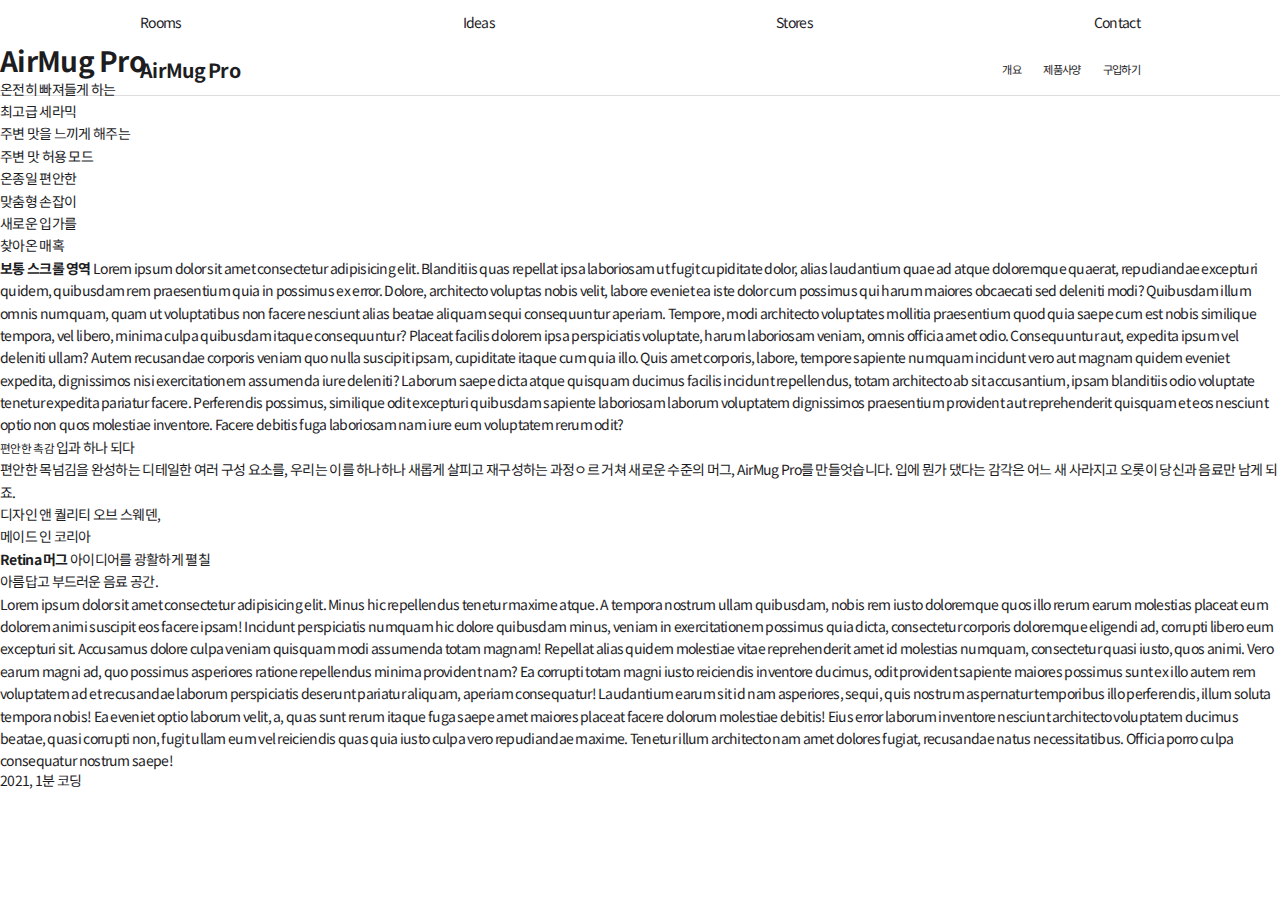
==== blank.html @ 7857a4ef "페이지 내용 HTML 작성" ====
<!DOCTYPE html>
<html>
    <head>
        <meta charset="UTF-8" />
        <meta name="viewport" content="width=device-width, initial-scale=1.0" />
        <meta http-equiv="X-UA-Compatible" content="ie=edge" />
        <title>AirMug Pro</title>
        <link rel="preconnect" href="https://fonts.googleapis.com" />
        <link rel="preconnect" href="https://fonts.gstatic.com" crossorigin />
        <link
            href="https://fonts.googleapis.com/css2?family=Noto+Sans+KR:wght@400;900&display=swap"
            rel="stylesheet"
        />
        <link rel="stylesheet" href="css/default.css" />
        <link rel="stylesheet" href="css/main.css" />
    </head>
    <body>
        <div class="container">
            <nav class="global-nav">
                <div class="global-nav-links">
                    <a href="#" class="global-nav-item">Rooms</a>
                    <a href="#" class="global-nav-item">Ideas</a>
                    <a href="#" class="global-nav-item">Stores</a>
                    <a href="#" class="global-nav-item">Contact</a>
                </div>
                <div class="local-nav">
                    <nav class="local-nav-links">
                        <a href="#" class="product-name">AirMug Pro</a>
                        <a href="#">개요</a>
                        <a href="#">제품사양</a>
                        <a href="#">구입하기</a>
                    </nav>
                </div>
            </nav>
            <section class="scroll-section" id="scroll-section-0">
                <h1>AirMug Pro</h1>
                <div class="sticky-elem main-message">
                    <p>온전히 빠져들게 하는<br />최고급 세라믹</p>
                </div>
                <div class="sticky-elem main-message">
                    <p>
                        주변 맛을 느끼게 해주는 <br />
                        주변 맛 허용 모드
                    </p>
                </div>
                <div class="sticky-elem main-message">
                    <p>
                        온종일 편안한 <br />
                        맞춤형 손잡이
                    </p>
                </div>
                <div class="sticky-elem main-message">
                    <p>
                        새로운 입가를<br />
                        찾아온 매혹
                    </p>
                </div>
            </section>
            <section class="scroll-section" id="scroll-section-1">
                <p>
                    <strong>보통 스크롤 영역</strong>
                    Lorem ipsum dolor sit amet consectetur adipisicing elit. Blanditiis quas
                    repellat ipsa laboriosam ut fugit cupiditate dolor, alias laudantium quae ad
                    atque doloremque quaerat, repudiandae excepturi quidem, quibusdam rem
                    praesentium quia in possimus ex error. Dolore, architecto voluptas nobis velit,
                    labore eveniet ea iste dolor cum possimus qui harum maiores obcaecati sed
                    deleniti modi? Quibusdam illum omnis numquam, quam ut voluptatibus non facere
                    nesciunt alias beatae aliquam sequi consequuntur aperiam. Tempore, modi
                    architecto voluptates mollitia praesentium quod quia saepe cum est nobis
                    similique tempora, vel libero, minima culpa quibusdam itaque consequuntur?
                    Placeat facilis dolorem ipsa perspiciatis voluptate, harum laboriosam veniam,
                    omnis officia amet odio. Consequuntur aut, expedita ipsum vel deleniti ullam?
                    Autem recusandae corporis veniam quo nulla suscipit ipsam, cupiditate itaque cum
                    quia illo. Quis amet corporis, labore, tempore sapiente numquam incidunt vero
                    aut magnam quidem eveniet expedita, dignissimos nisi exercitationem assumenda
                    iure deleniti? Laborum saepe dicta atque quisquam ducimus facilis incidunt
                    repellendus, totam architecto ab sit accusantium, ipsam blanditiis odio
                    voluptate tenetur expedita pariatur facere. Perferendis possimus, similique odit
                    excepturi quibusdam sapiente laboriosam laborum voluptatem dignissimos
                    praesentium provident aut reprehenderit quisquam et eos nesciunt optio non quos
                    molestiae inventore. Facere debitis fuga laboriosam nam iure eum voluptatem
                    rerum odit?
                </p>
            </section>
            <section class="scroll-section" id="scroll-section-2">
                <div class="sticky-elem main-message">
                    <p>
                        <small>편안한 촉감</small>
                        입과 하나 되다
                    </p>
                </div>
                <div class="sticky-elem desc-message">
                    <p>
                        편안한 목넘김을 완성하는 디테일한 여러 구성 요소를, 우리는 이를 하나하나
                        새롭게 살피고 재구성하는 과정ㅇ르 거쳐 새로운 수준의 머그, AirMug Pro를
                        만들엇습니다. 입에 뭔가 댔다는 감각은 어느 새 사라지고 오롯이 당신과 음료만
                        남게 되죠.
                    </p>
                    <div class="pin"></div>
                </div>
                <div class="sticky-elem desc-message">
                    <p>
                        디자인 앤 퀄리티 오브 스웨덴, <br />
                        메이드 인 코리아
                    </p>
                    <div class="pin"></div>
                </div>
            </section>
            <section class="scroll-section" id="scroll-section-3">
                <p class="mid-message">
                    <strong>Retina 머그</strong> 아이디어를 광활하게 펼칠<br />
                    아름답고 부드러운 음료 공간.
                </p>
                <p class="canvas-caption">
                    Lorem ipsum dolor sit amet consectetur adipisicing elit. Minus hic repellendus
                    tenetur maxime atque. A tempora nostrum ullam quibusdam, nobis rem iusto
                    doloremque quos illo rerum earum molestias placeat eum dolorem animi suscipit
                    eos facere ipsam! Incidunt perspiciatis numquam hic dolore quibusdam minus,
                    veniam in exercitationem possimus quia dicta, consectetur corporis doloremque
                    eligendi ad, corrupti libero eum excepturi sit. Accusamus dolore culpa veniam
                    quisquam modi assumenda totam magnam! Repellat alias quidem molestiae vitae
                    reprehenderit amet id molestias numquam, consectetur quasi iusto, quos animi.
                    Vero earum magni ad, quo possimus asperiores ratione repellendus minima
                    provident nam? Ea corrupti totam magni iusto reiciendis inventore ducimus, odit
                    provident sapiente maiores possimus sunt ex illo autem rem voluptatem ad et
                    recusandae laborum perspiciatis deserunt pariatur aliquam, aperiam consequatur!
                    Laudantium earum sit id nam asperiores, sequi, quis nostrum aspernatur
                    temporibus illo perferendis, illum soluta tempora nobis! Ea eveniet optio
                    laborum velit, a, quas sunt rerum itaque fuga saepe amet maiores placeat facere
                    dolorum molestiae debitis! Eius error laborum inventore nesciunt architecto
                    voluptatem ducimus beatae, quasi corrupti non, fugit ullam eum vel reiciendis
                    quas quia iusto culpa vero repudiandae maxime. Tenetur illum architecto nam amet
                    dolores fugiat, recusandae natus necessitatibus. Officia porro culpa consequatur
                    nostrum saepe!
                </p>
            </section>
            <footer class="footer">2021, 1분 코딩</footer>
        </div>
    </body>
</html>
---- css/default.css ----
@charset 'utf-8';

html {
	font-family: 'Apple SD Gothic Neo', Roboto, 'Noto Sans KR', NanumGothic, 'Malgun Gothic', sans-serif;
	line-height: 1.2;
	word-wrap: break-word;
}
body {
	-webkit-font-smoothing: antialiased;
}
html, body, div, span, applet, object, iframe,
h1, h2, h3, h4, h5, h6, p, blockquote, pre,
a, abbr, acronym, address, big, cite, code,
del, dfn, em, img, ins, kbd, q, s, samp,
small, strike, strong, sub, sup, tt, var,
b, u, i, center,
dl, dt, dd, ol, ul, li,
fieldset, form, label, legend,
table, caption, tbody, tfoot, thead, tr, th, td,
article, aside, canvas, details, embed,
figure, figcaption, footer, header, hgroup,
menu, nav, output, ruby, section, summary,
time, mark, audio, video {
	margin: 0;
	padding: 0;
	border: 0;
}
article, aside, details, figcaption, figure, footer, header, hgroup, menu, nav, section {
	display: block;
}
div, span, article, section, header, footer, aside, p, ul, li, fieldset, legend, label, a, nav, form {
	box-sizing: border-box;
}
ol, ul, li {
	list-style: none;
}
table {
	border-collapse: collapse;
	border-spacing: 0;
}
img {
	max-width: 100%;
	height: auto;
	border: 0;
}
button {
	border: 0;
	background: transparent;
	cursor: pointer;
}
---- css/main.css ----
@charset 'utf-8';

html {
    font-family: 'Noto Sans KR', sans-serif;
    font-size: 14px;
}

body {
    overflow-x: hidden;
    color: rgb(29, 29, 31);
    letter-spacing: -0.05em;
    background: white;
}

p {
    line-height: 1.6;
}

a {
    color: rgb(29, 29, 31);
    text-decoration: none;
}

.global-nav {
    height: 44px;
}
.local-nav {
    height: 52px;
    border-bottom: 1px solid #ddd;
}

.global-nav-links,
.local-nav-links {
    display: flex;
    align-items: center;
    height: 100%;
    max-width: 1000px;
    margin: 0 auto;
}

.global-nav-links {
    justify-content: space-between;
}

.local-nav-links .product-name {
    margin-right: auto;
    font-size: 1.4rem;
    font-weight: bold;
}

.local-nav-links a {
    font-size: 0.8rem;
}

.local-nav-links a:not(:first-child) {
    margin-left: 2em;
}
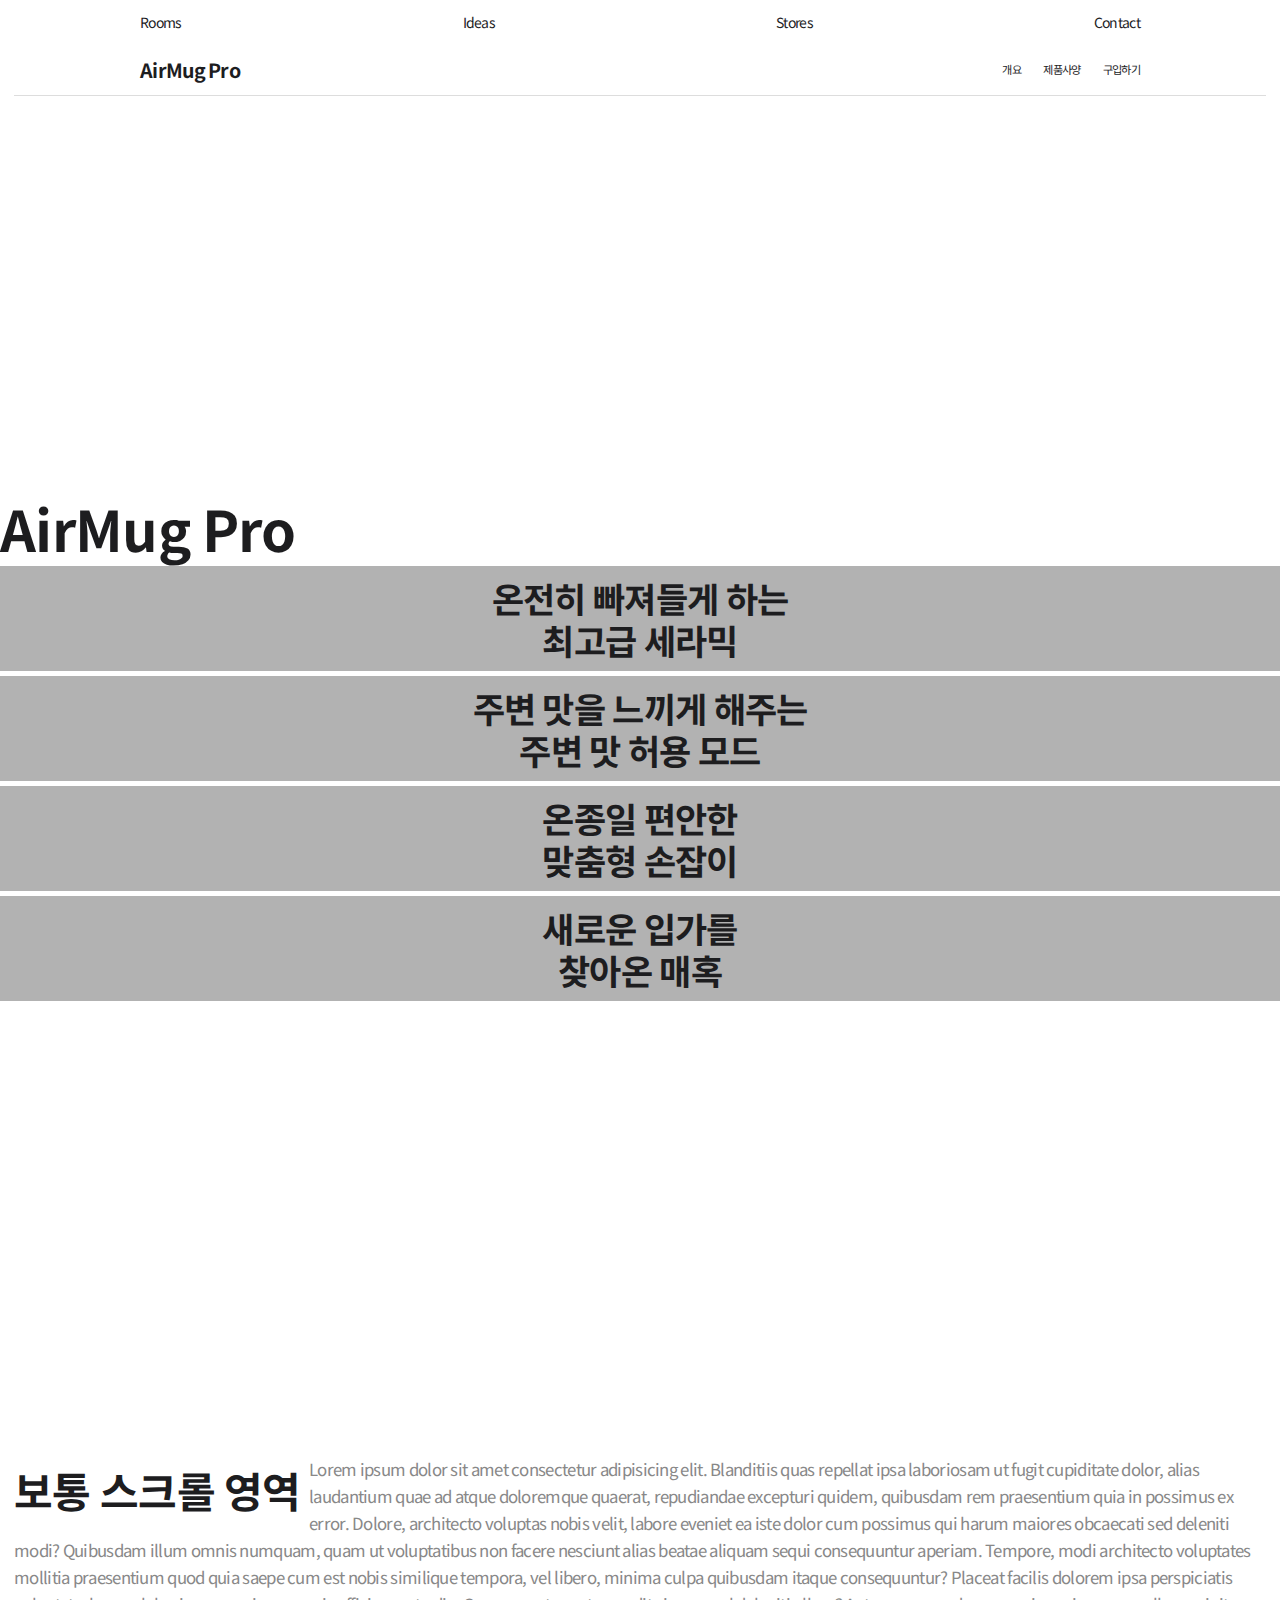
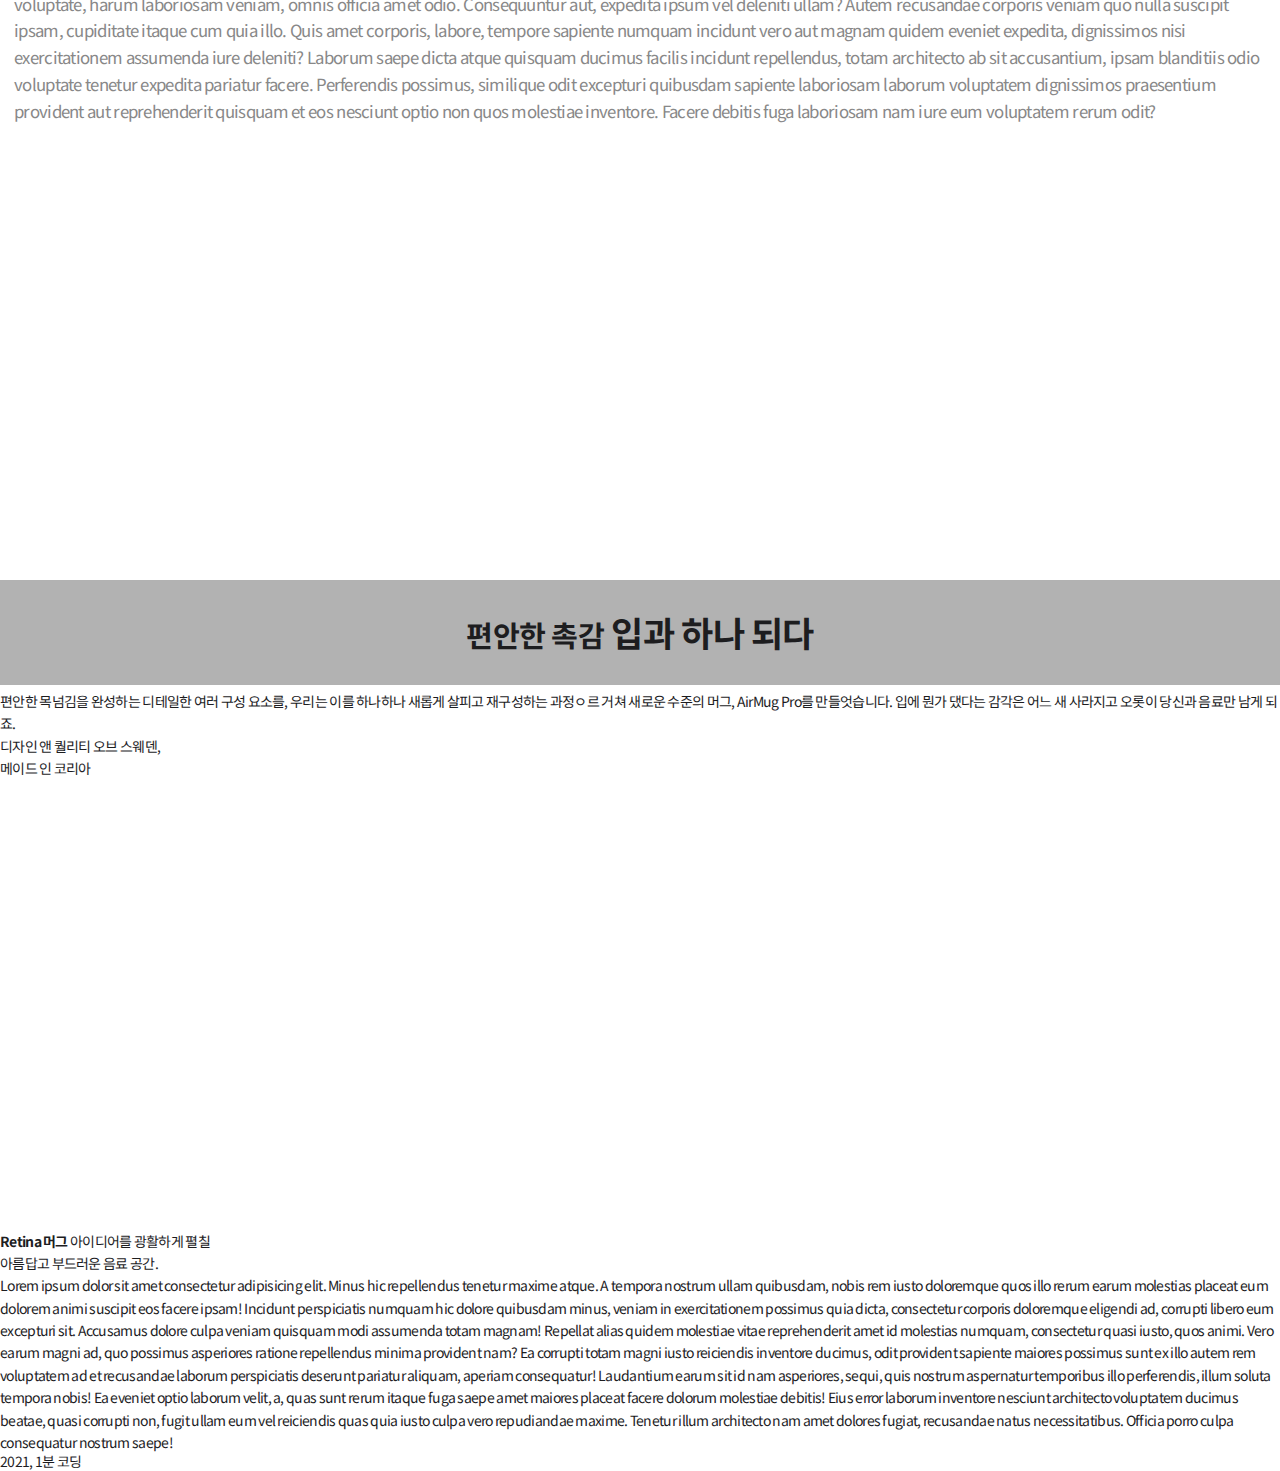
==== commit 333fd021: "페이지 내용 CSS 작성 1" ====
--- a/blank.html
+++ b/blank.html
@@ -51,13 +51,13 @@
                 </div>
                 <div class="sticky-elem main-message">
                     <p>
-                        새로운 입가를<br />
+                        새로운 입가를 <br />
                         찾아온 매혹
                     </p>
                 </div>
             </section>
             <section class="scroll-section" id="scroll-section-1">
-                <p>
+                <p class="description">
                     <strong>보통 스크롤 영역</strong>
                     Lorem ipsum dolor sit amet consectetur adipisicing elit. Blanditiis quas
                     repellat ipsa laboriosam ut fugit cupiditate dolor, alias laudantium quae ad
--- a/css/main.css
+++ b/css/main.css
@@ -23,9 +23,11 @@
 
 .global-nav {
     height: 44px;
+    padding: 0 1rem;
 }
 .local-nav {
     height: 52px;
+    padding: 0 1rem;
     border-bottom: 1px solid #ddd;
 }
 
@@ -55,3 +57,40 @@
 .local-nav-links a:not(:first-child) {
     margin-left: 2em;
 }
+
+.scroll-section {
+    padding-top: 50vh;
+}
+
+#scroll-section-0 h1 {
+    font-size: 4rem;
+}
+
+.main-message {
+    display: flex;
+    align-items: center;
+    justify-content: center;
+    margin: 5px 0;
+    height: 3em;
+    font-size: 2.5rem;
+    background: rgba(0, 0, 0, 0.3);
+}
+
+.main-message p {
+    font-weight: bold;
+    text-align: center;
+    line-height: 1.2;
+}
+
+.description {
+    padding: 0 1rem;
+    font-size: 1.2rem;
+    color: #888;
+}
+
+.description strong {
+    float: left;
+    margin-right: 0.2em;
+    font-size: 3rem;
+    color: rgb(29, 29, 31);
+}
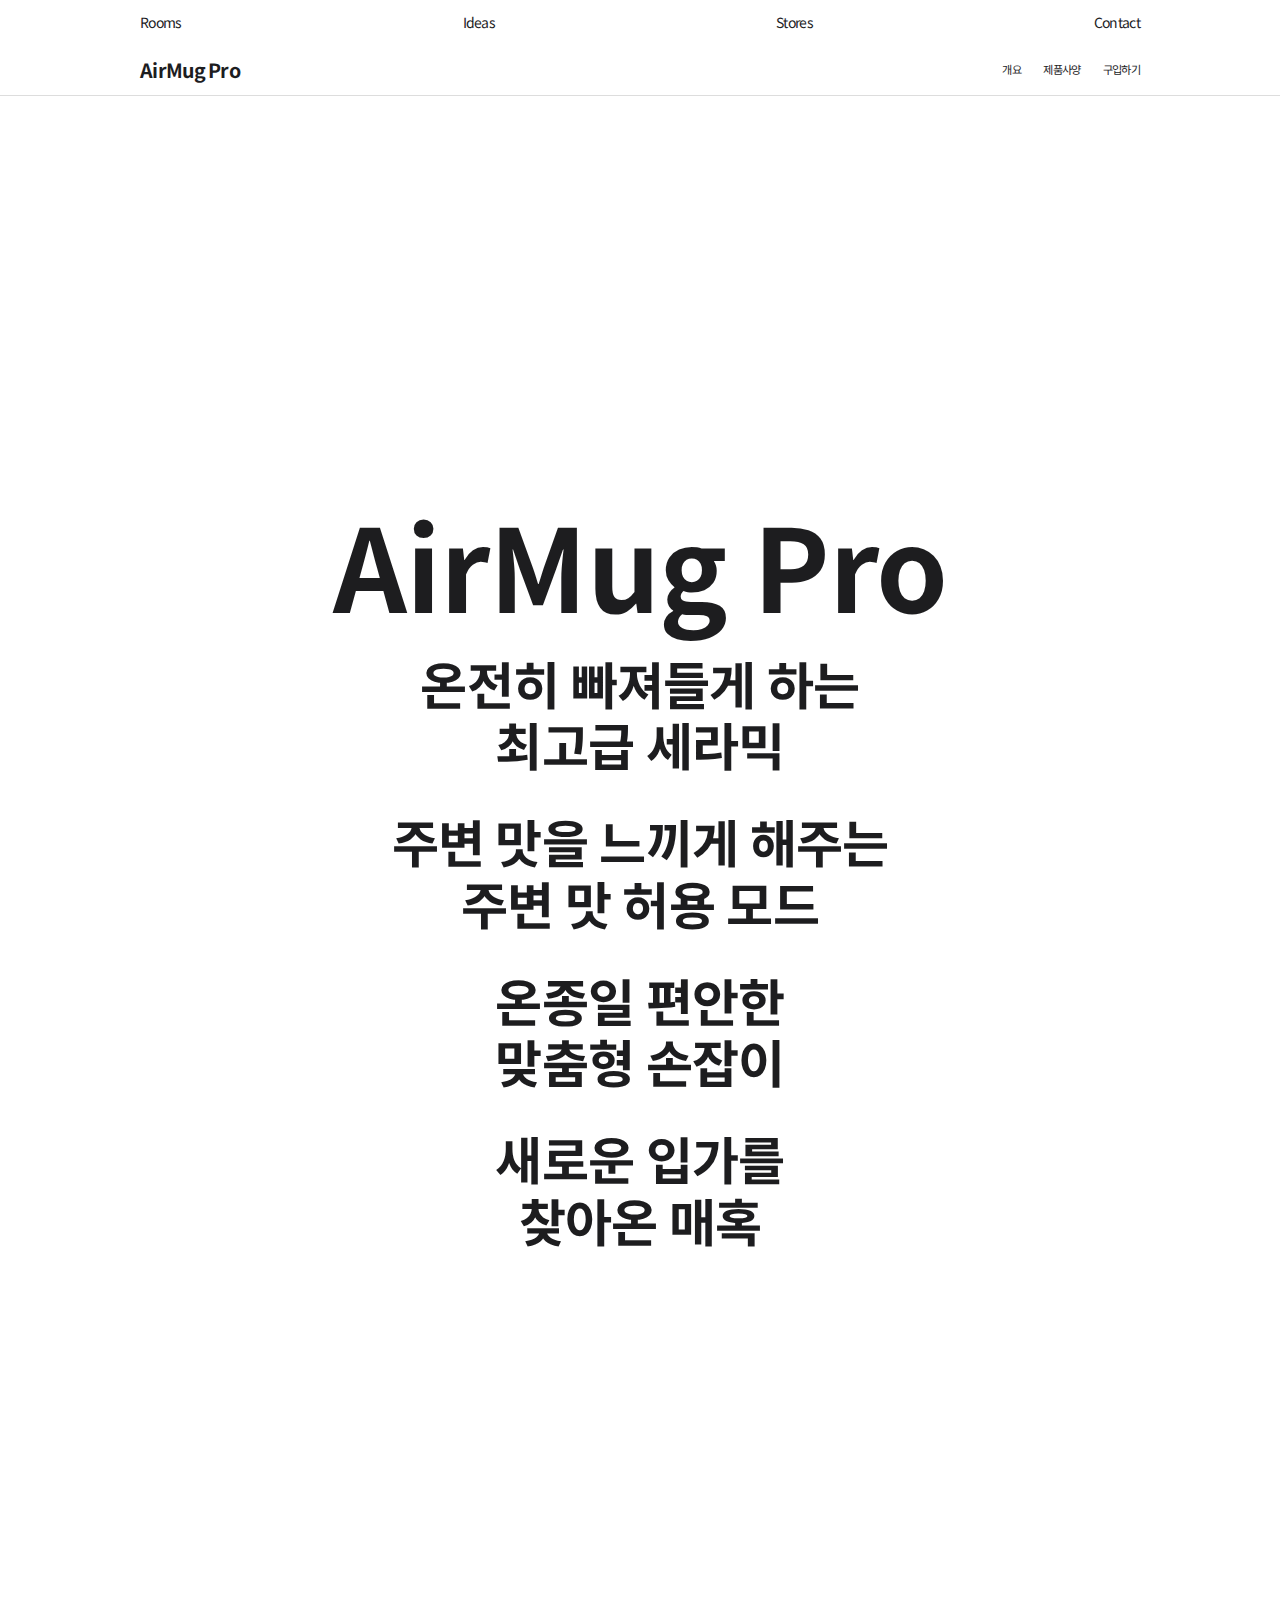
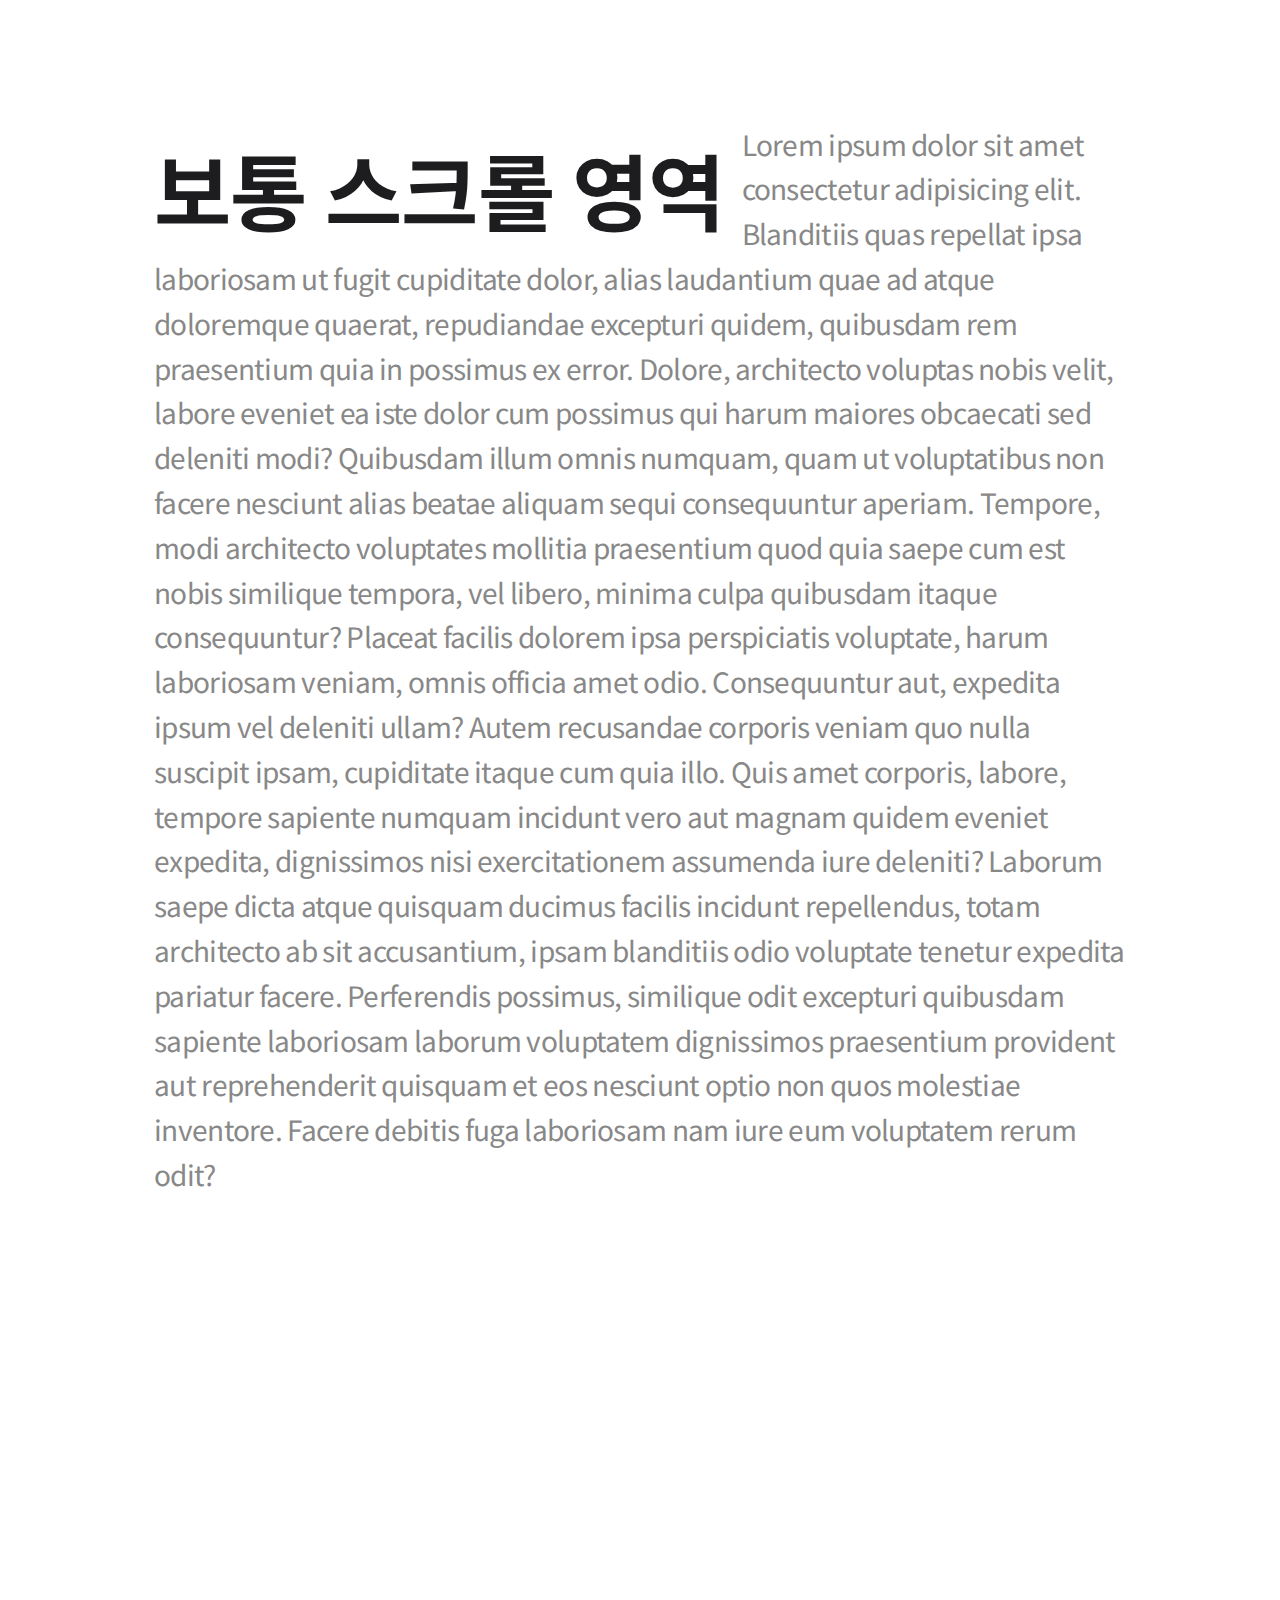
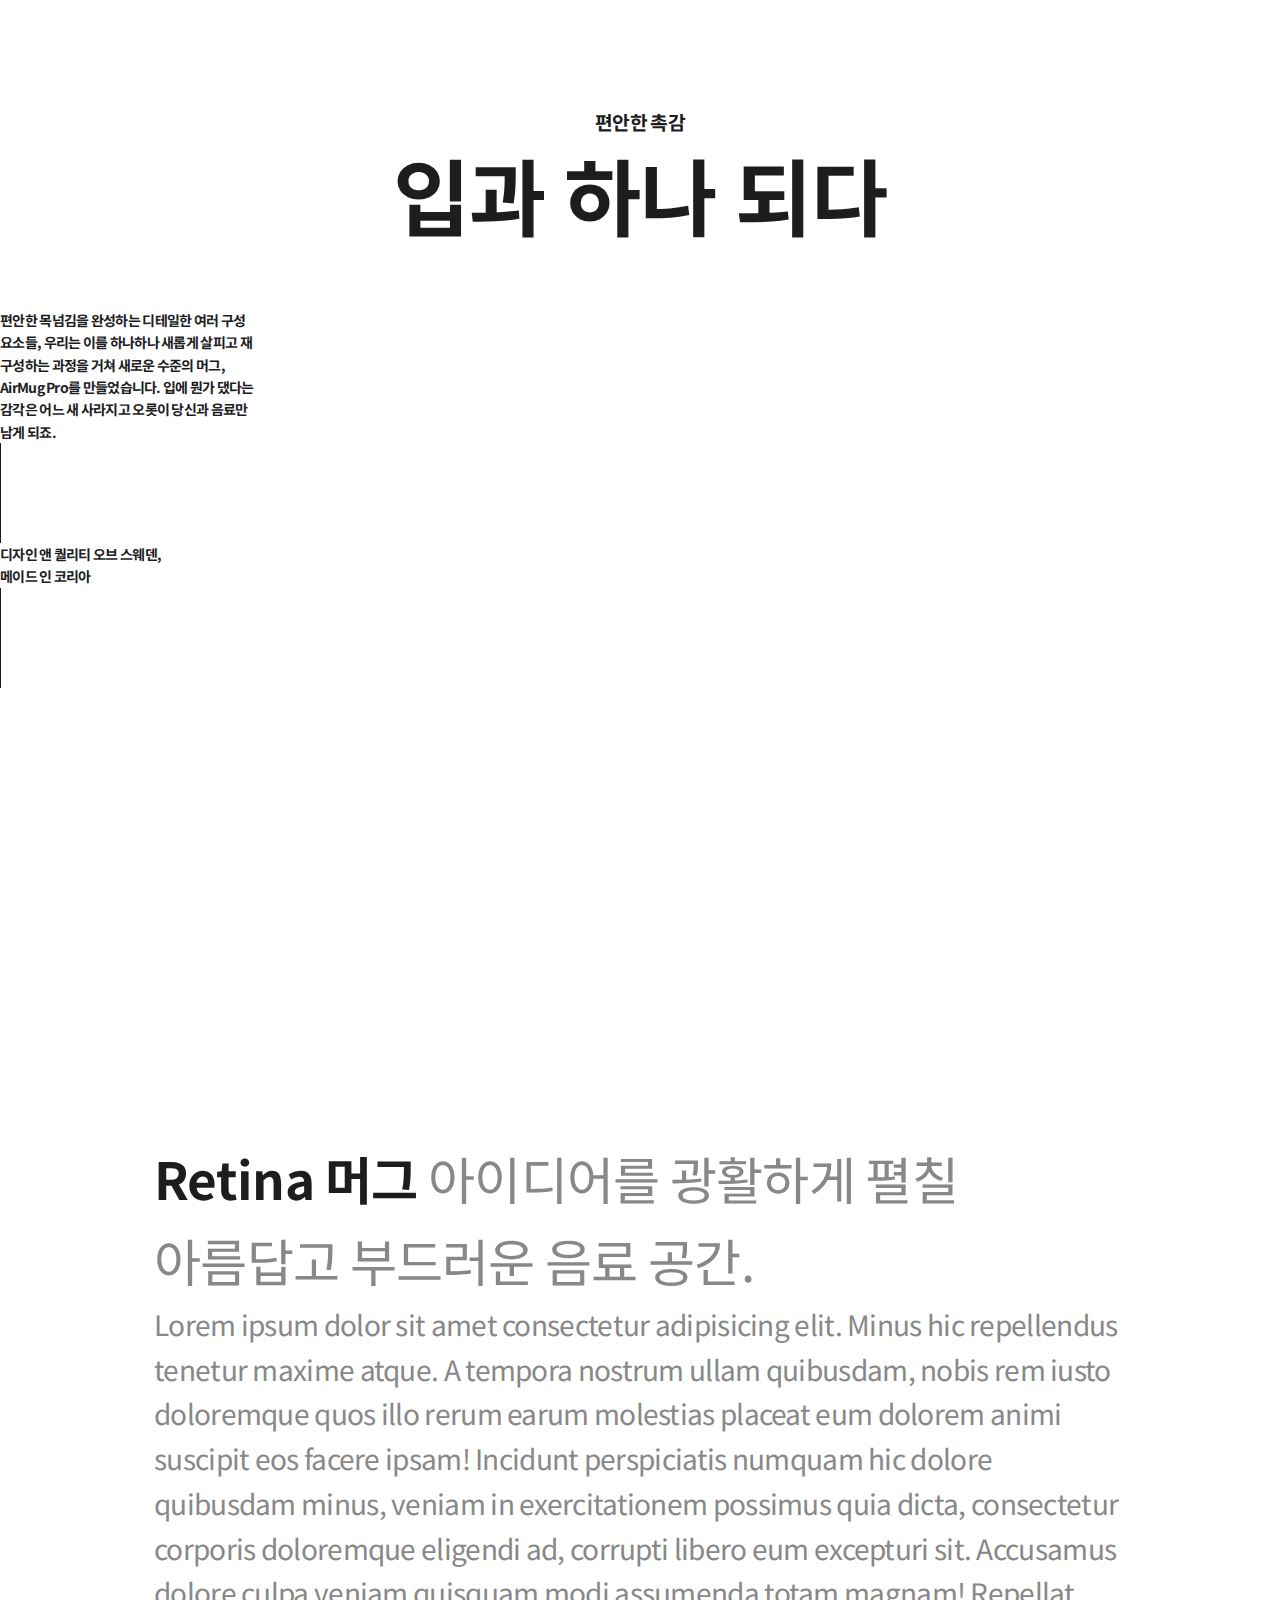
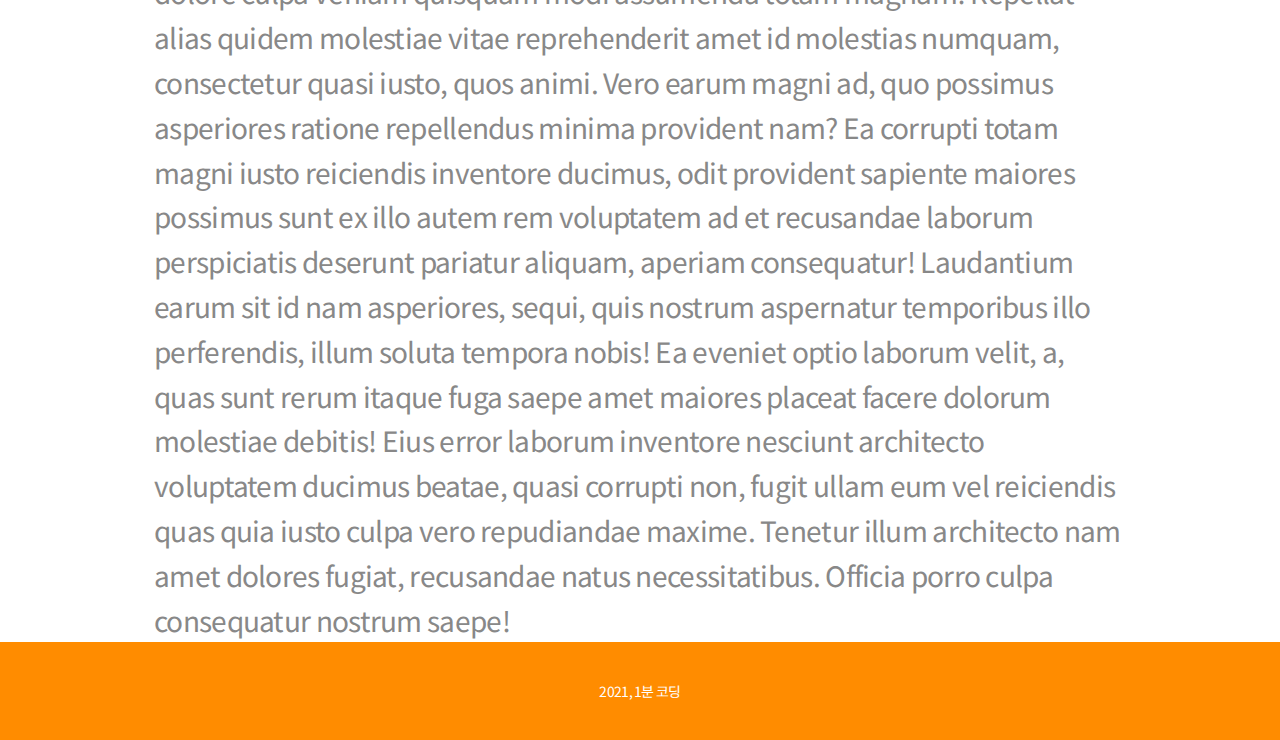
==== commit 58ce6753: "페이지 내용 CSS 작성 2" ====
--- a/blank.html
+++ b/blank.html
@@ -91,9 +91,9 @@
                 </div>
                 <div class="sticky-elem desc-message">
                     <p>
-                        편안한 목넘김을 완성하는 디테일한 여러 구성 요소를, 우리는 이를 하나하나
-                        새롭게 살피고 재구성하는 과정ㅇ르 거쳐 새로운 수준의 머그, AirMug Pro를
-                        만들엇습니다. 입에 뭔가 댔다는 감각은 어느 새 사라지고 오롯이 당신과 음료만
+                        편안한 목넘김을 완성하는 디테일한 여러 구성 요소들, 우리는 이를 하나하나
+                        새롭게 살피고 재구성하는 과정을 거쳐 새로운 수준의 머그, AirMug Pro를
+                        만들었습니다. 입에 뭔가 댔다는 감각은 어느 새 사라지고 오롯이 당신과 음료만
                         남게 되죠.
                     </p>
                     <div class="pin"></div>
--- a/css/main.css
+++ b/css/main.css
@@ -23,7 +23,6 @@
 
 .global-nav {
     height: 44px;
-    padding: 0 1rem;
 }
 .local-nav {
     height: 52px;
@@ -64,6 +63,7 @@
 
 #scroll-section-0 h1 {
     font-size: 4rem;
+    text-align: center;
 }
 
 .main-message {
@@ -73,7 +73,6 @@
     margin: 5px 0;
     height: 3em;
     font-size: 2.5rem;
-    background: rgba(0, 0, 0, 0.3);
 }
 
 .main-message p {
@@ -82,7 +81,19 @@
     line-height: 1.2;
 }
 
+.main-message small {
+    display: block;
+    margin-bottom: 0.5em;
+    font-size: 1rem;
+}
+
+#scroll-section-2 .main-message {
+    font-size: 3.5rem;
+}
+
 .description {
+    max-width: 1000px;
+    margin: 0 auto;
     padding: 0 1rem;
     font-size: 1.2rem;
     color: #888;
@@ -94,3 +105,81 @@
     font-size: 3rem;
     color: rgb(29, 29, 31);
 }
+
+.desc-message {
+    width: 50%;
+    font-weight: bold;
+}
+
+.pin {
+    width: 1px;
+    height: 100px;
+    background-color: rgb(29, 29, 31);
+}
+
+.mid-message {
+    max-width: 1000px;
+    margin: 0 auto;
+    padding: 0 1rem;
+    font-size: 2rem;
+    color: #888;
+}
+
+.mid-message strong {
+    color: rgb(29, 29, 31);
+}
+
+.canvas-caption {
+    max-width: 1000px;
+    margin: 0 auto;
+    padding: 0 1rem;
+    color: #888;
+    font-size: 1.2rem;
+}
+
+.footer {
+    display: flex;
+    align-items: center;
+    justify-content: center;
+    height: 7rem;
+    color: white;
+    background-color: darkorange;
+}
+
+@media (min-width: 1024px) {
+    #scroll-section-0 h1 {
+        font-size: 9vw;
+    }
+
+    .main-message {
+        font-size: 4vw;
+    }
+
+    .description {
+        font-size: 2rem;
+    }
+
+    .description strong {
+        font-size: 6rem;
+    }
+
+    #scroll-section-2 .main-message {
+        font-size: 6rem;
+    }
+
+    .main-message small {
+        font-size: 1.5vw;
+    }
+
+    .desc-message {
+        width: 20%;
+    }
+
+    .mid-message {
+        font-size: 4vw;
+    }
+
+    .canvas-caption {
+        font-size: 2rem;
+    }
+}
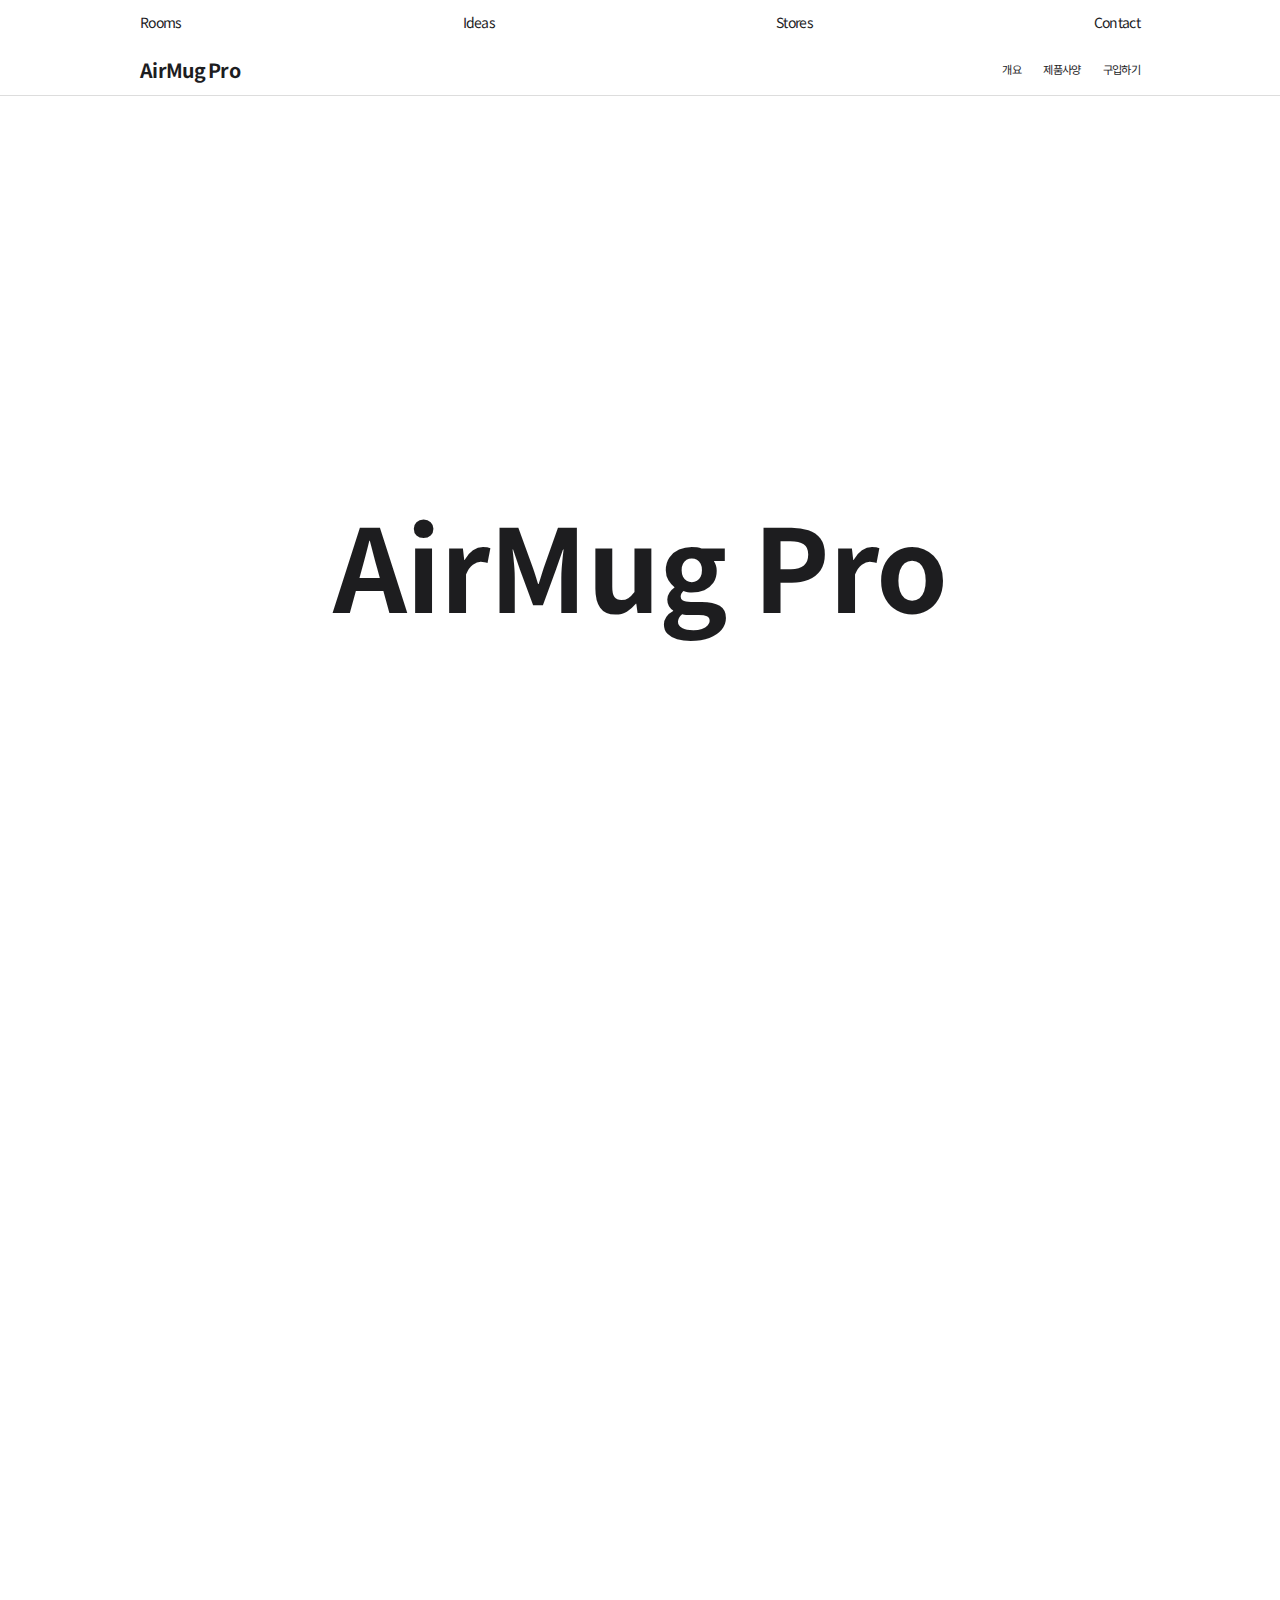
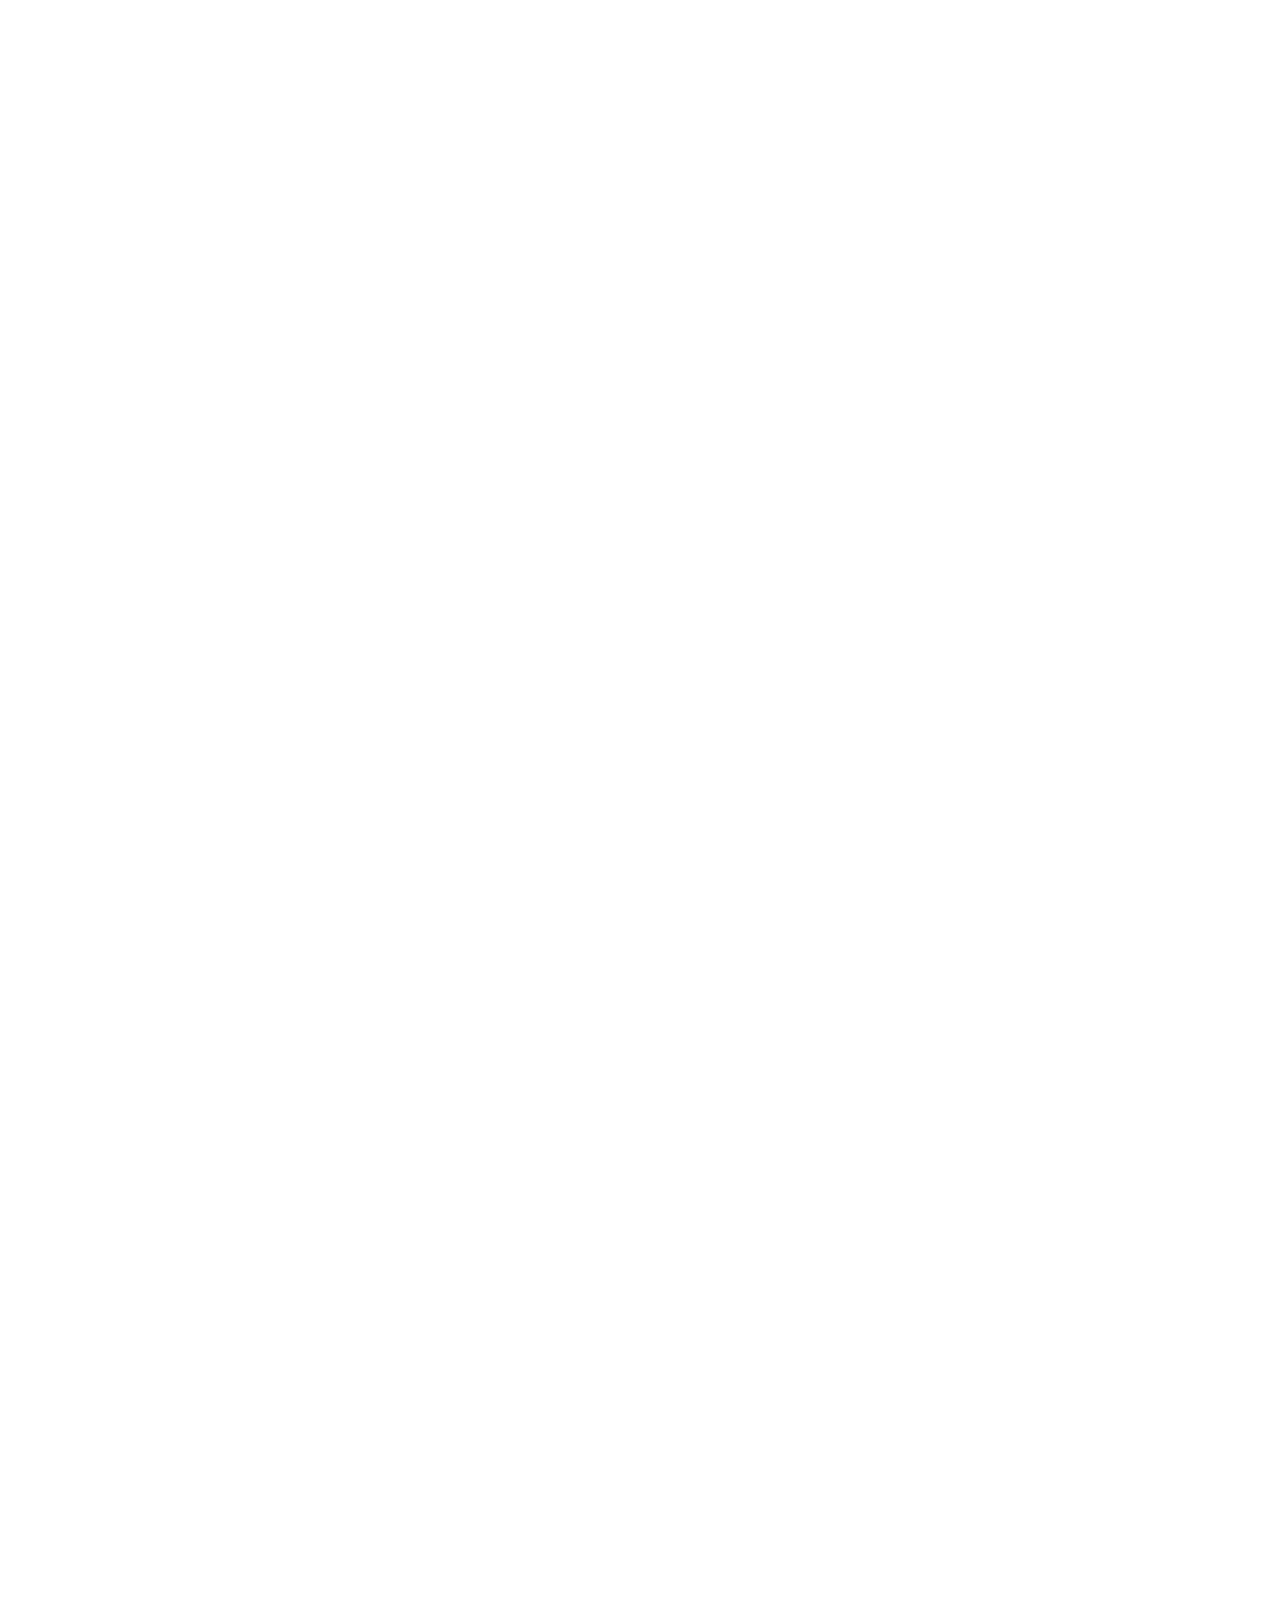
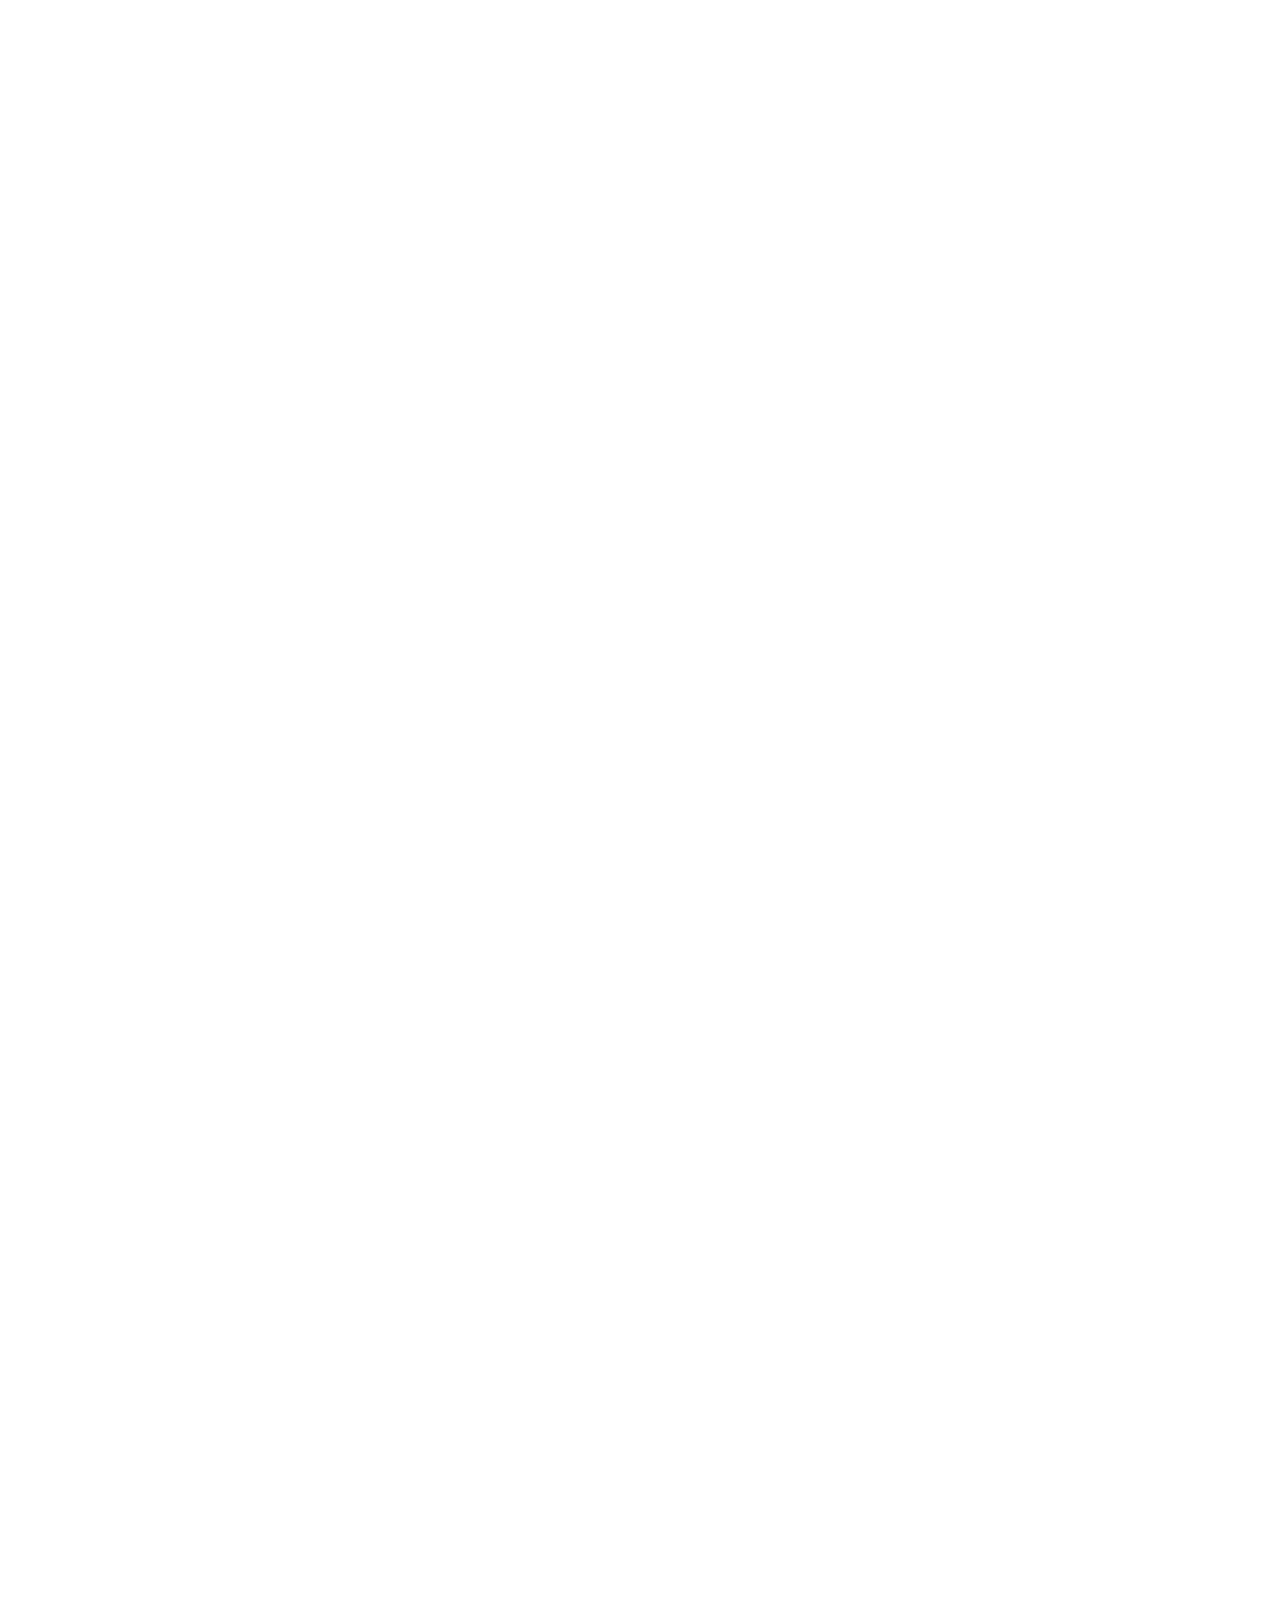
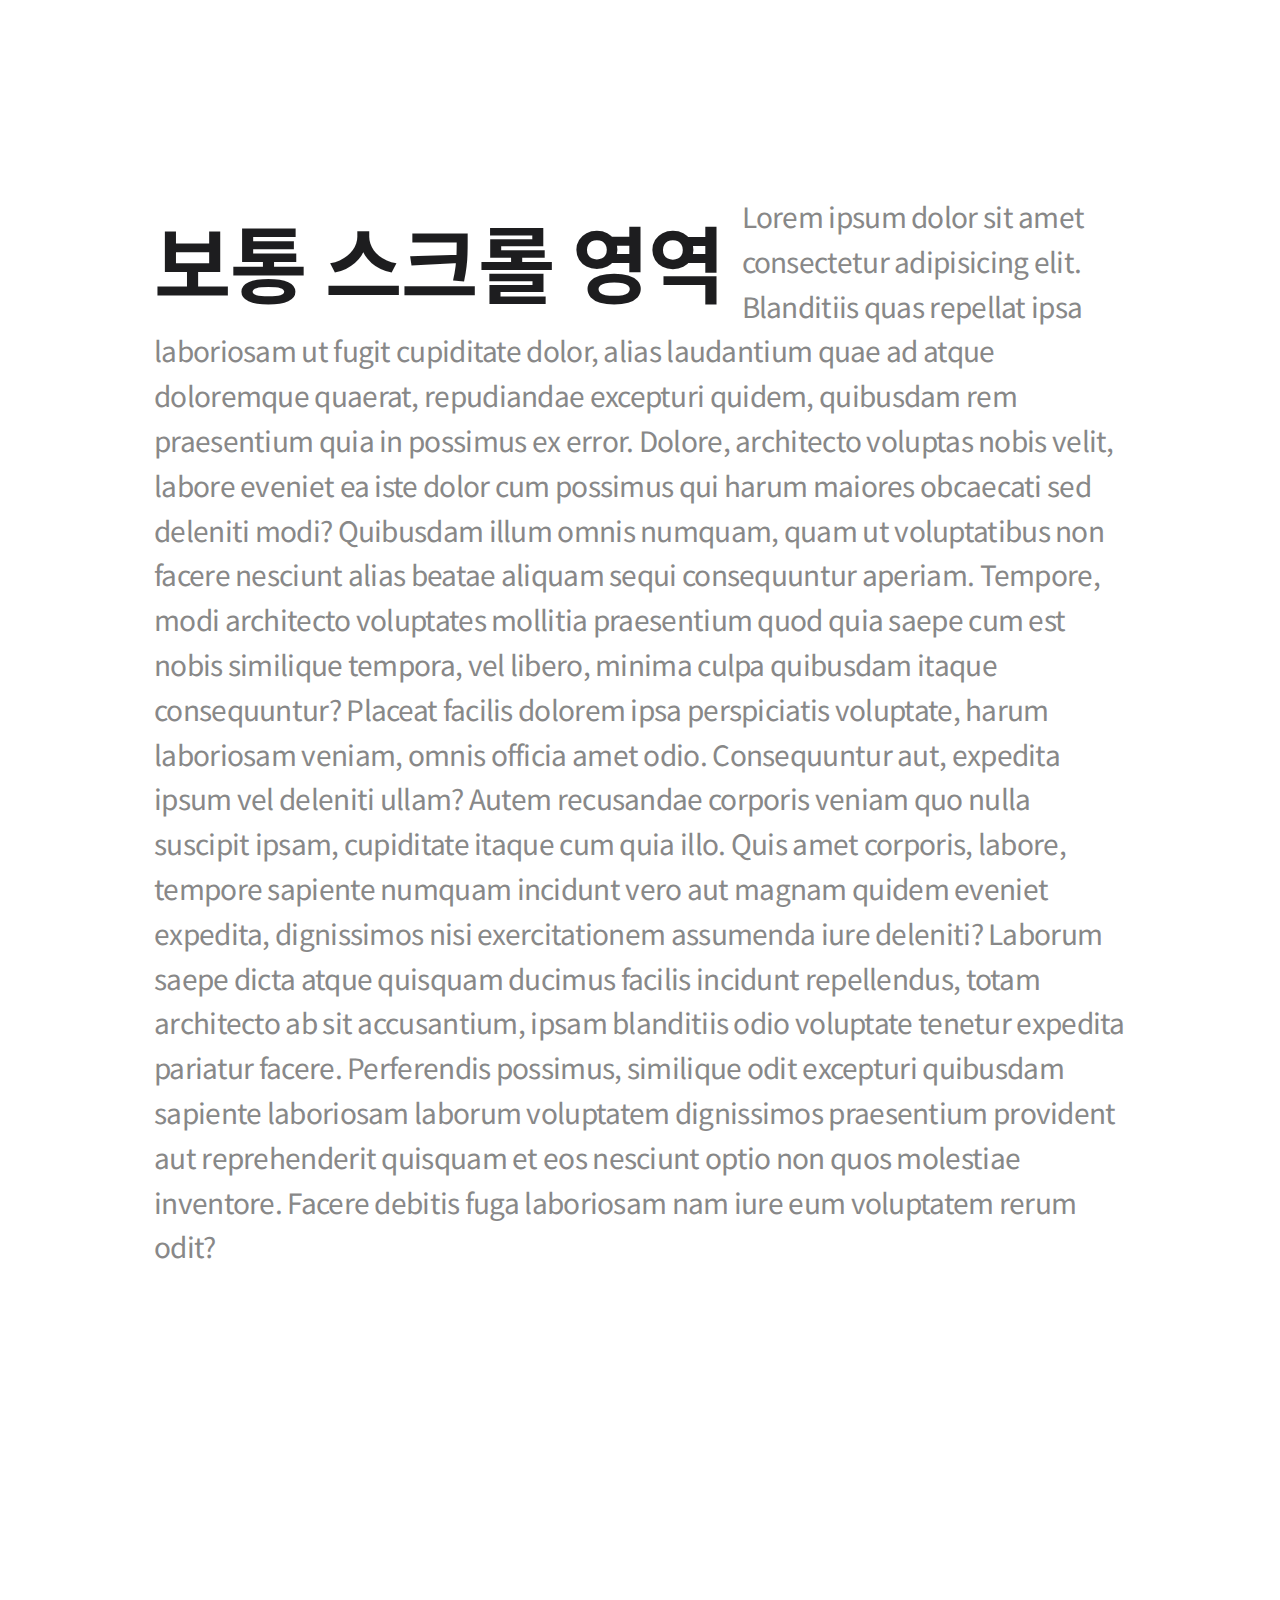
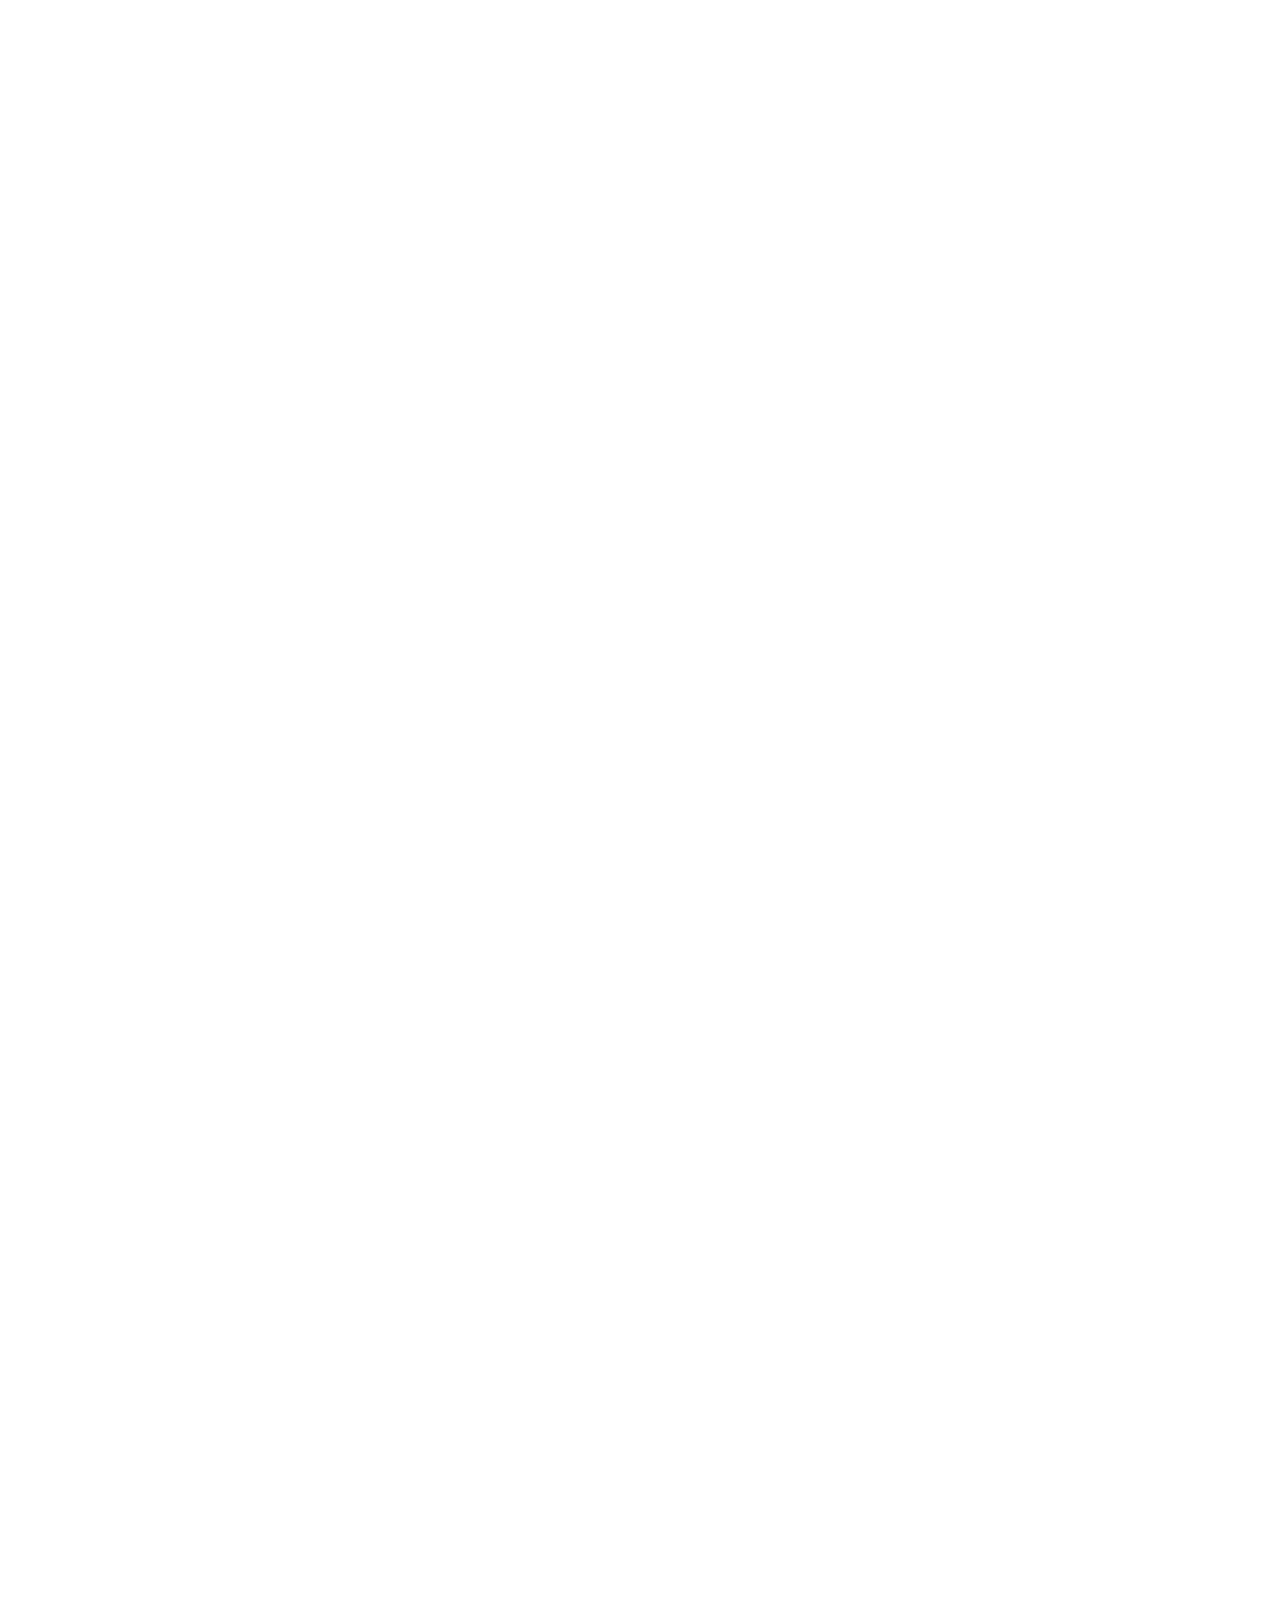
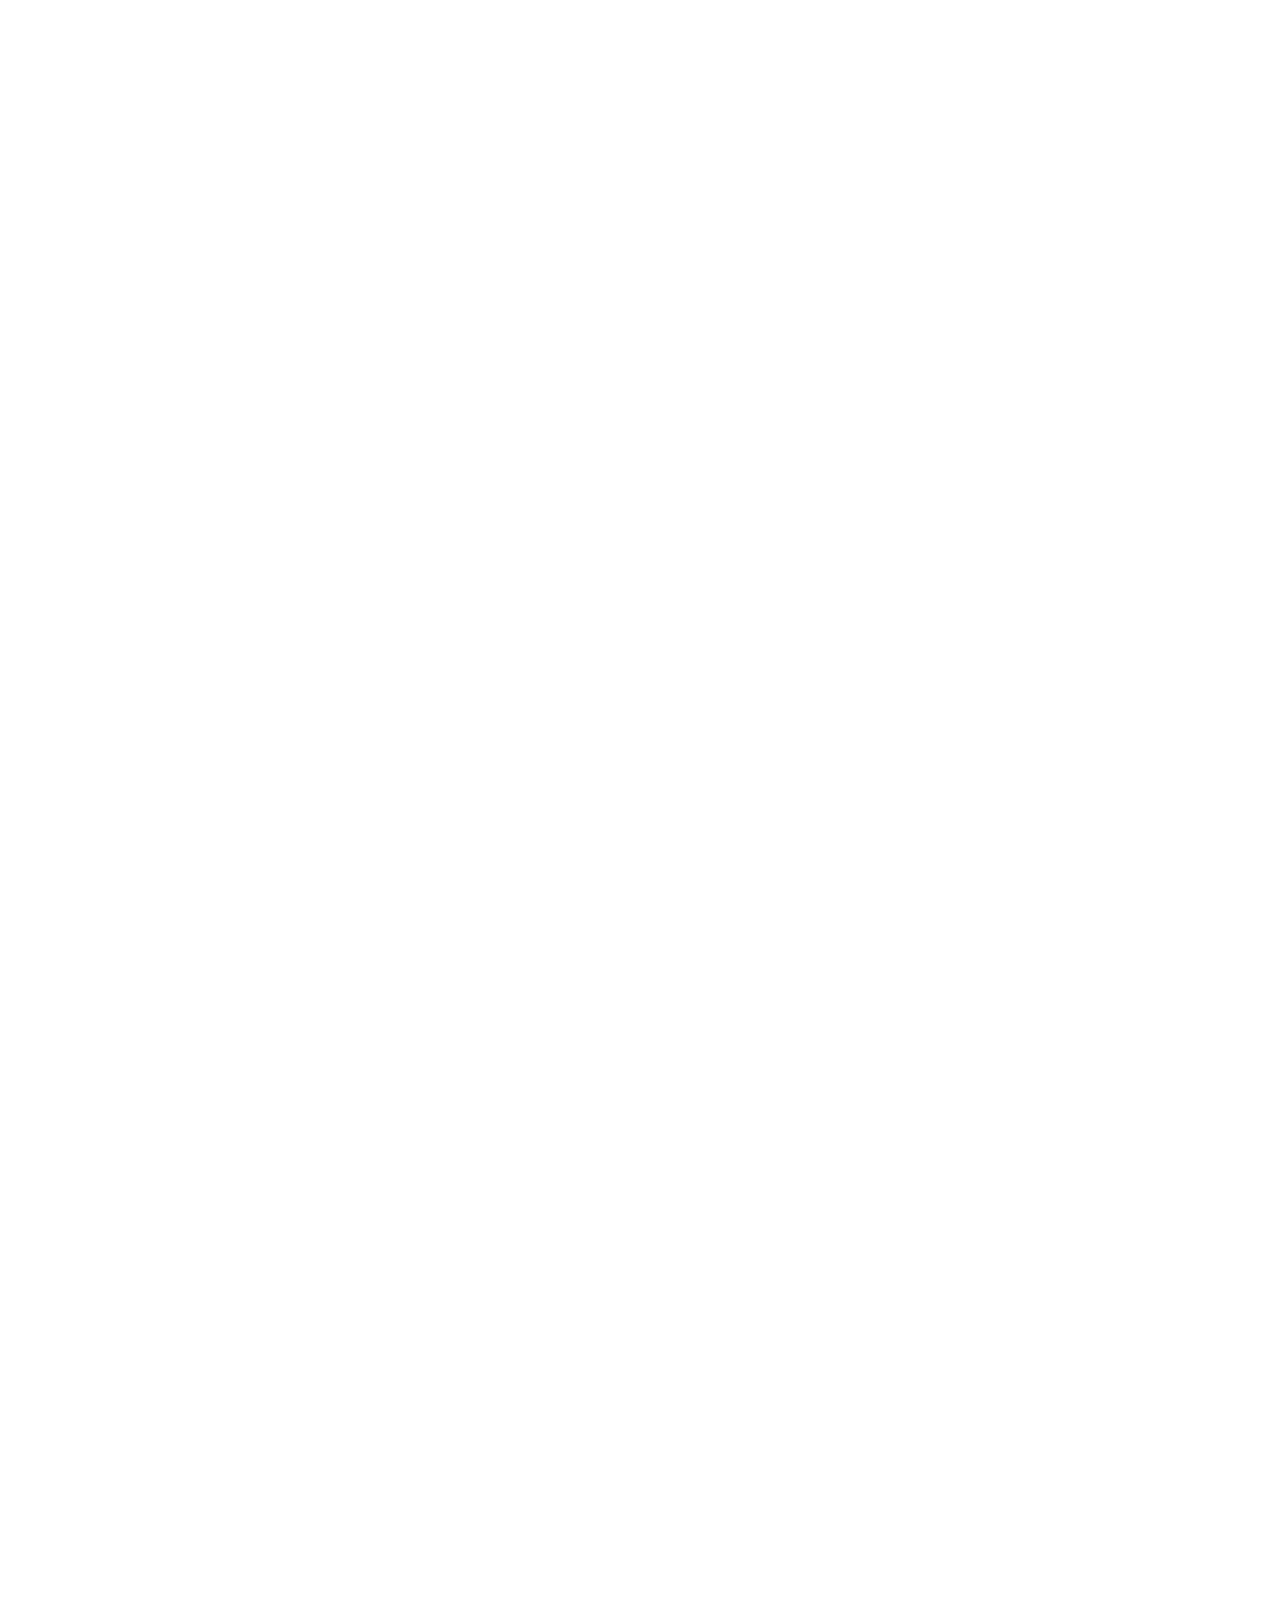
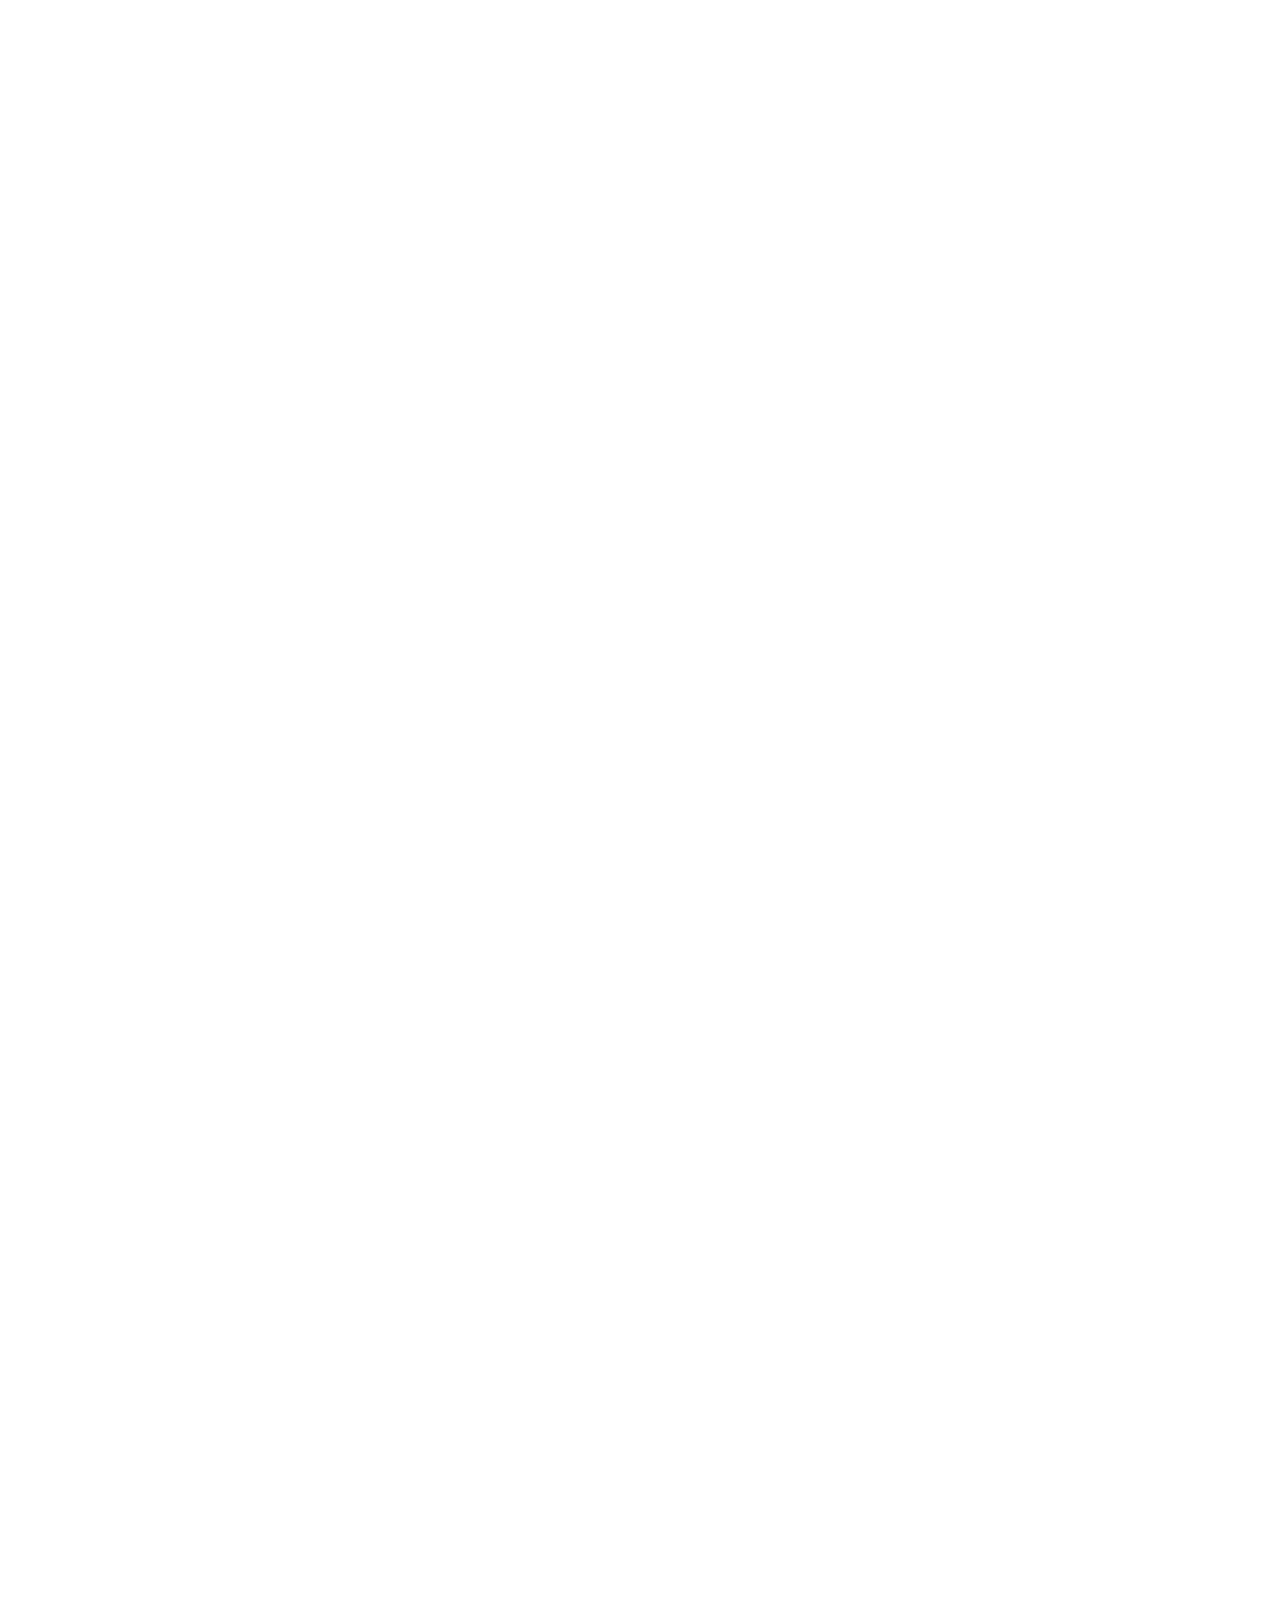
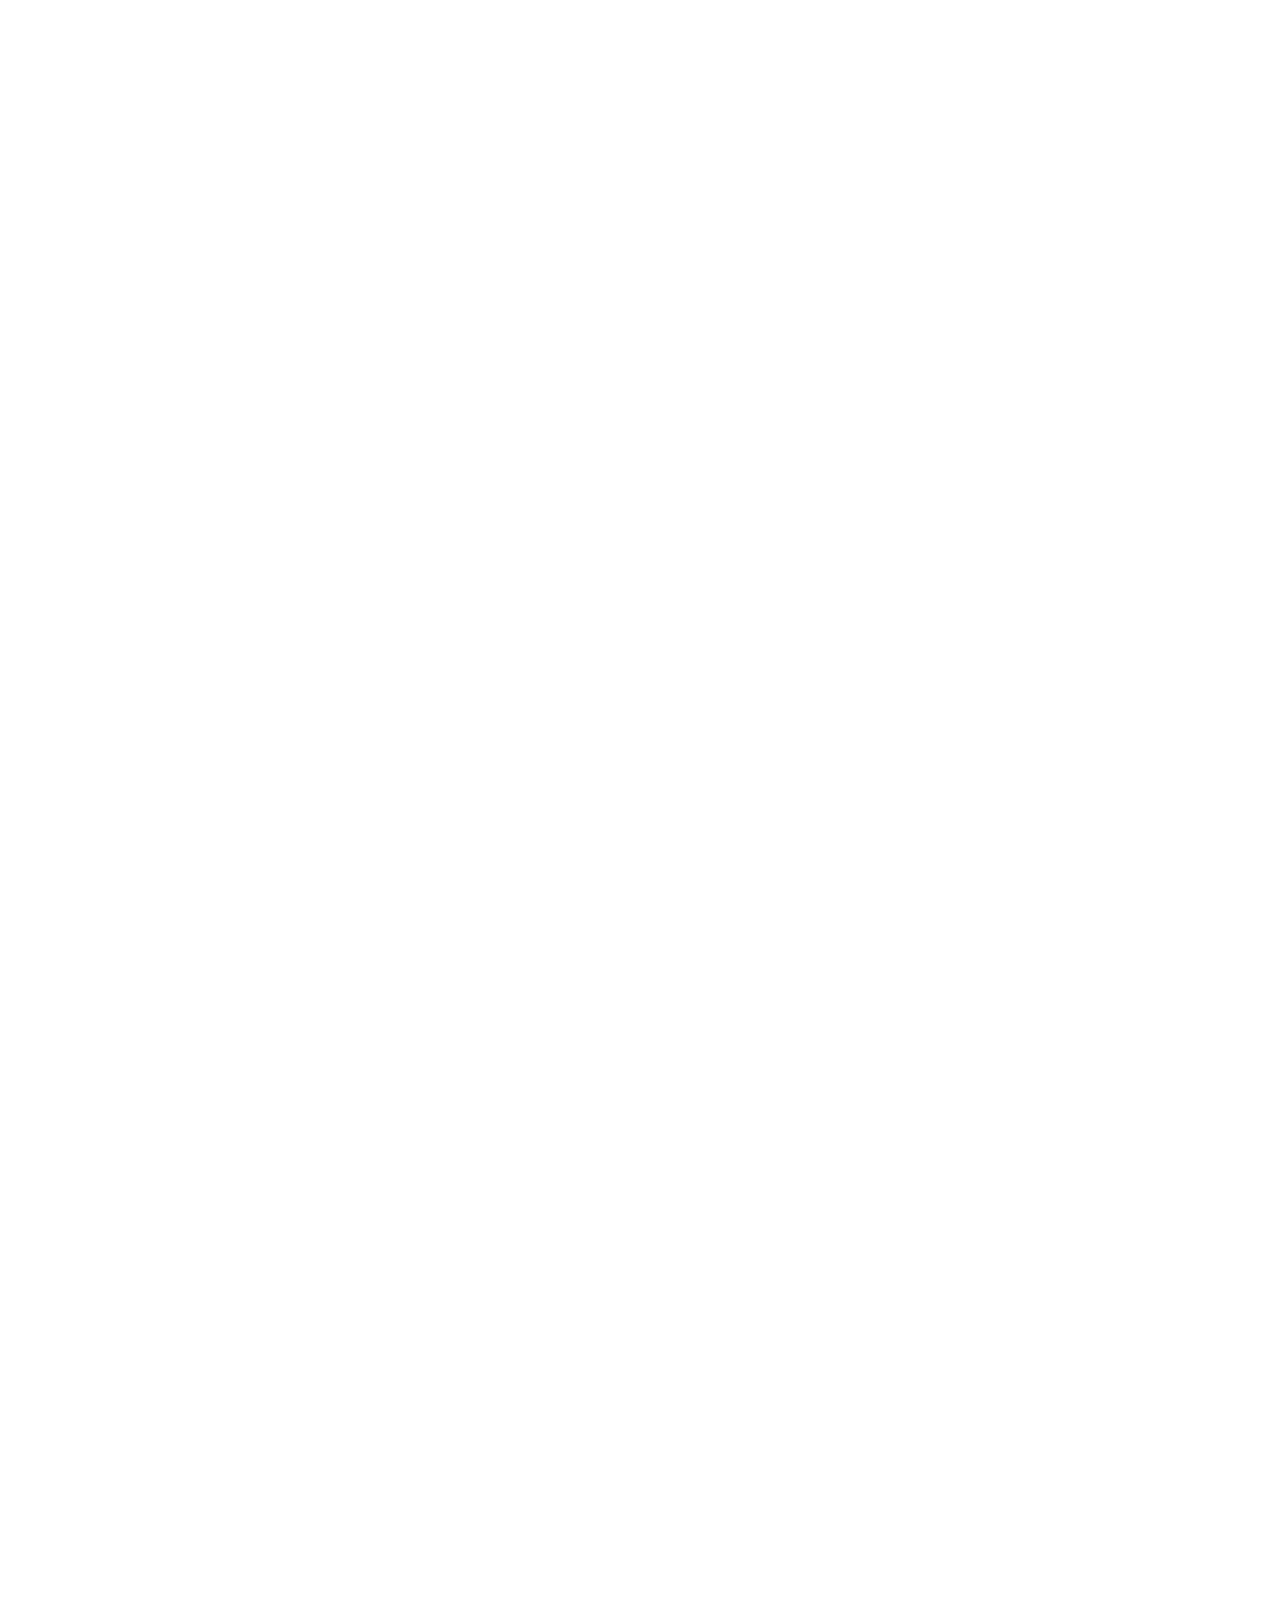
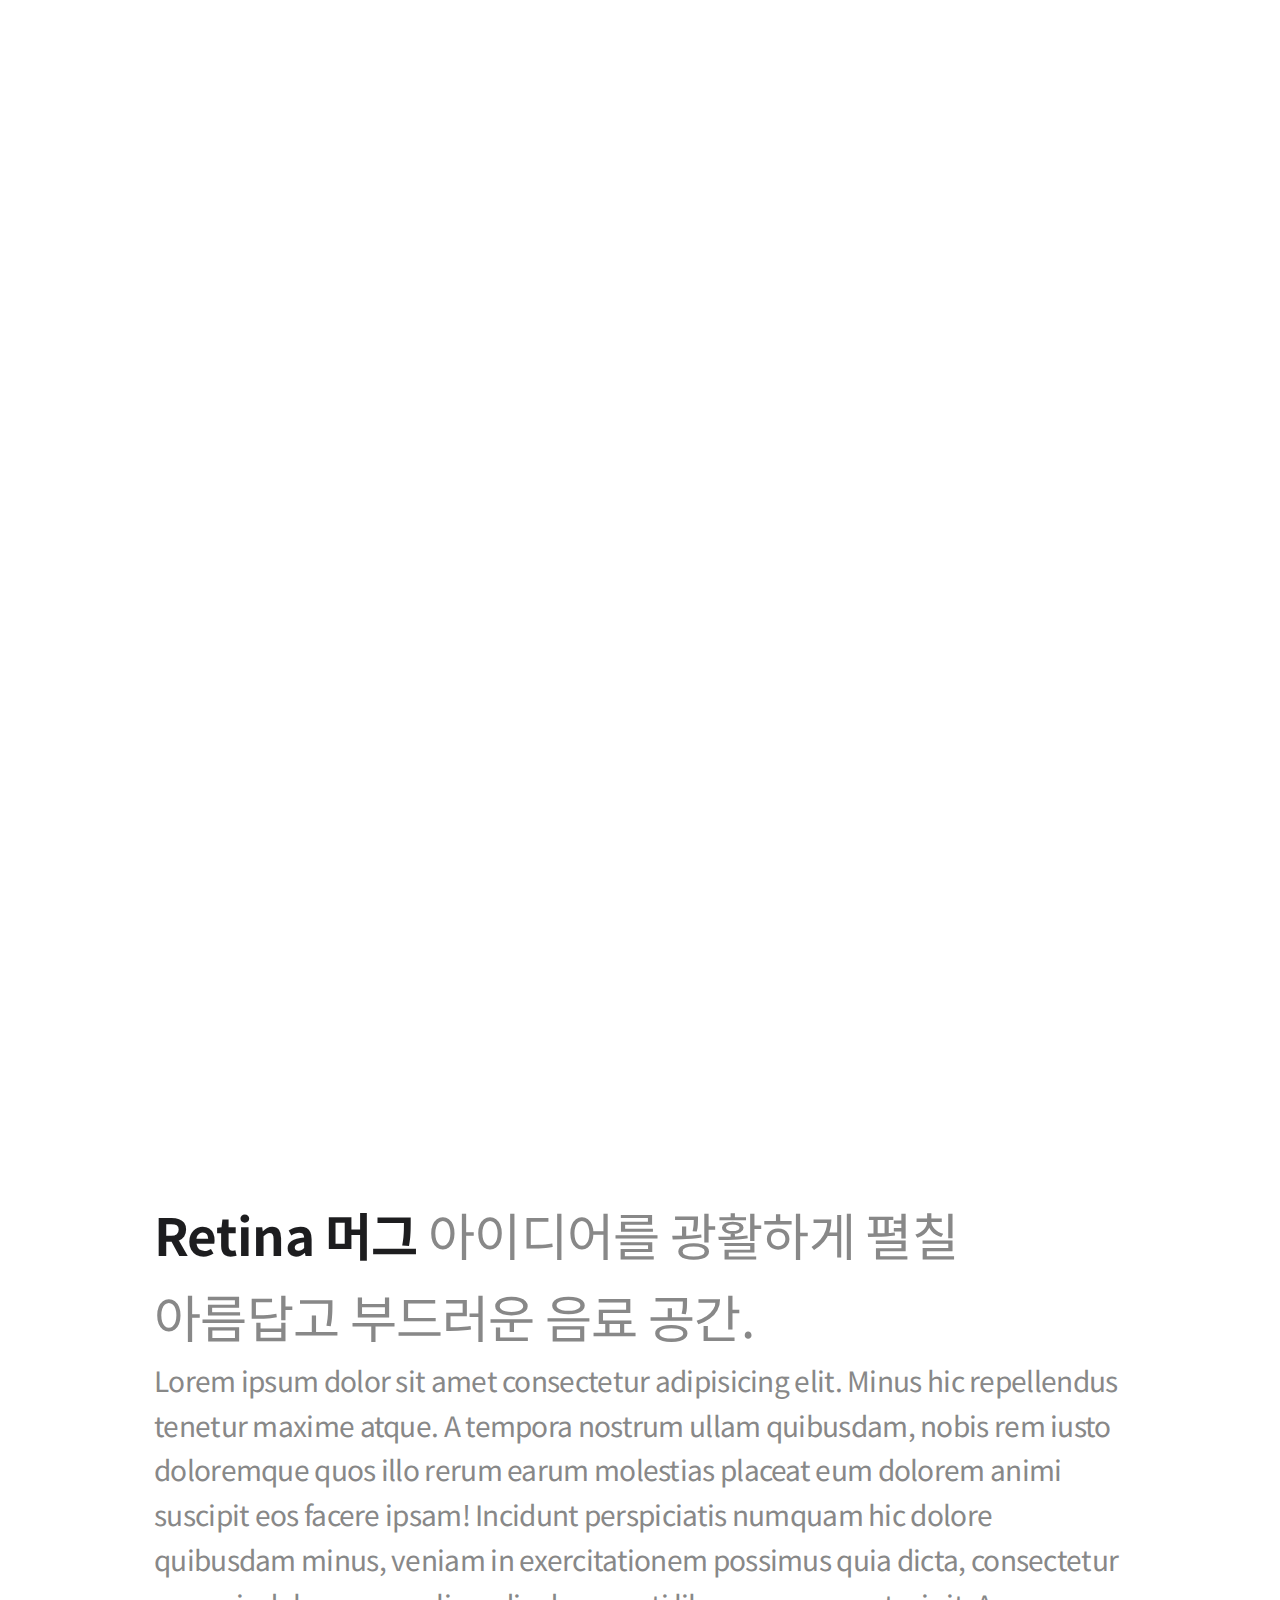
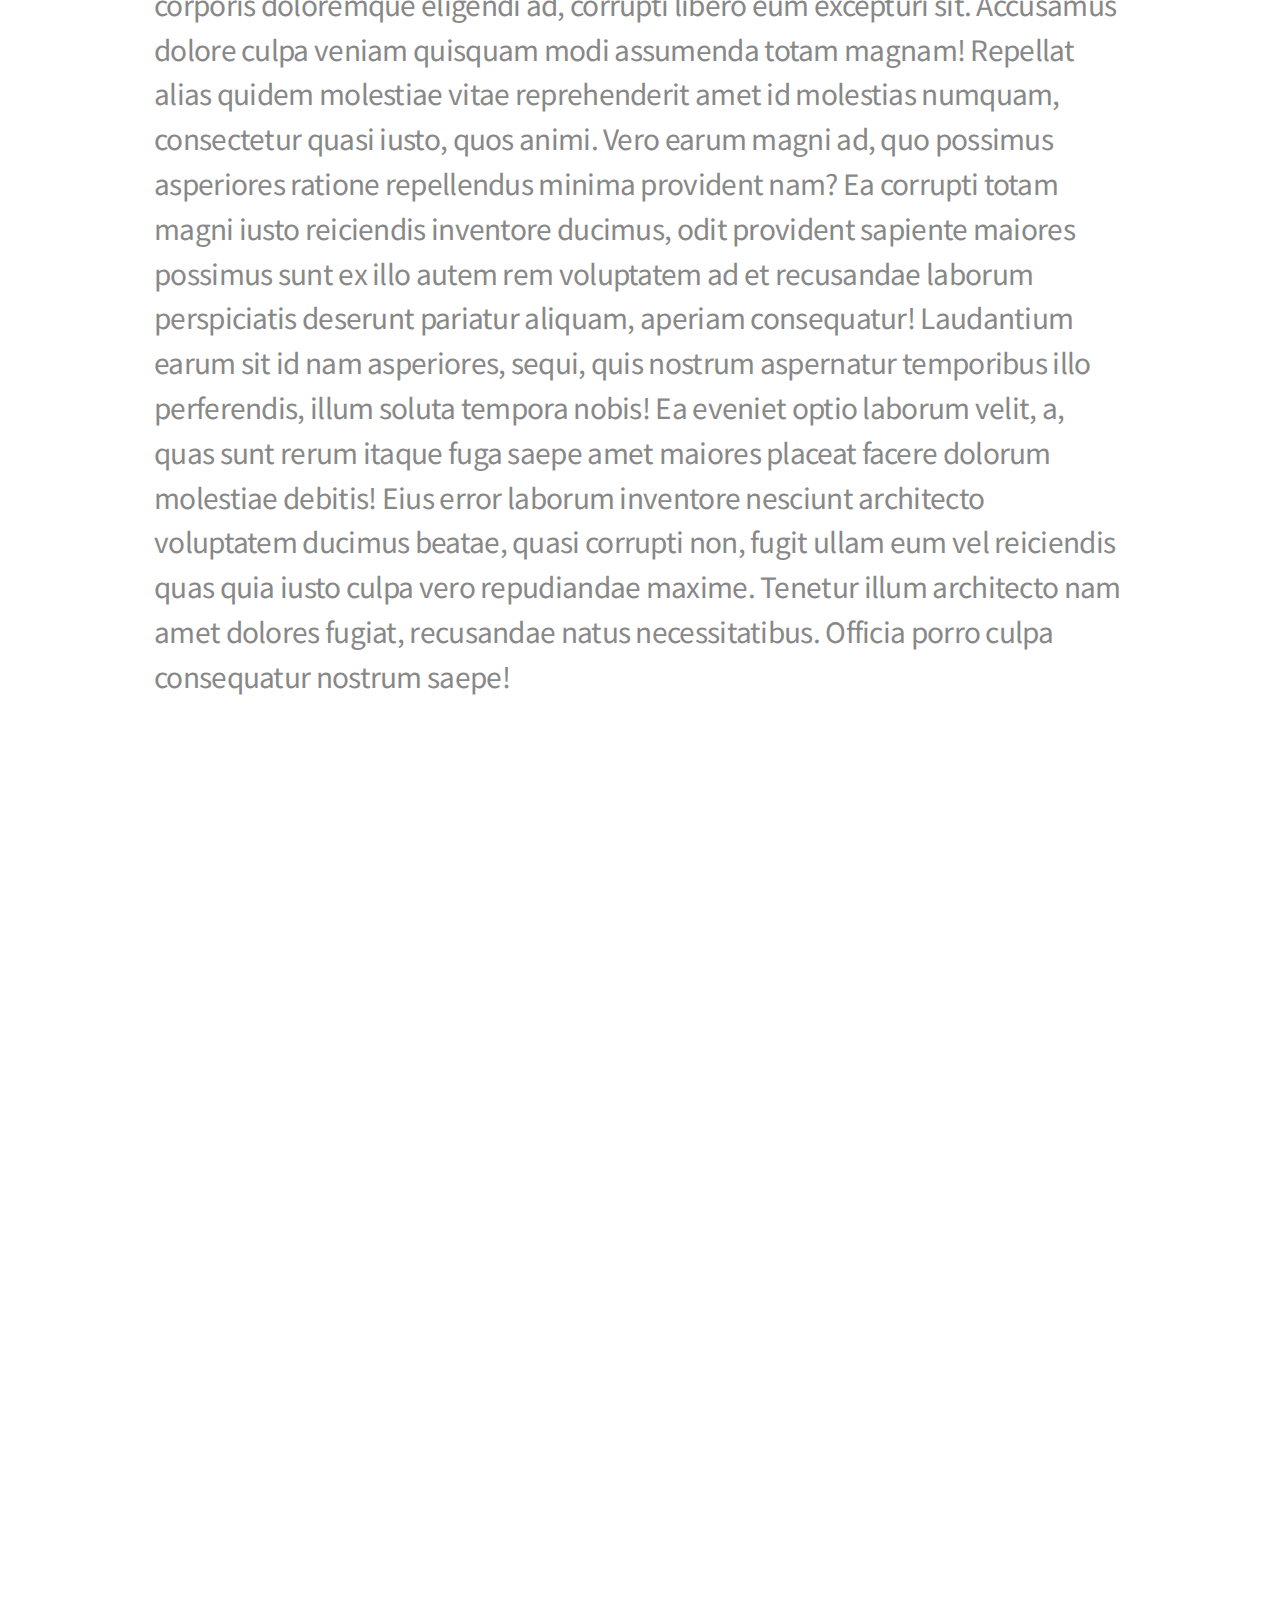
==== commit 1ec012d5: "스크롤 높이 세팅" ====
--- a/blank.html
+++ b/blank.html
@@ -136,5 +136,7 @@
             </section>
             <footer class="footer">2021, 1분 코딩</footer>
         </div>
+
+        <script src="js/main.js"></script>
     </body>
 </html>
--- a/css/main.css
+++ b/css/main.css
@@ -146,6 +146,21 @@
     background-color: darkorange;
 }
 
+#show-scene-0 #scroll-section-0 .sticky-elem,
+#show-scene-1 #scroll-section-1 .sticky-elem,
+#show-scene-2 #scroll-section-2 .sticky-elem,
+#show-scene-3 #scroll-section-3 .sticky-elem {
+    display: block;
+}
+
+.sticky-elem {
+    display: none;
+    position: fixed;
+    top: 0;
+    left: 0;
+    width: 100%;
+}
+
 @media (min-width: 1024px) {
     #scroll-section-0 h1 {
         font-size: 9vw;
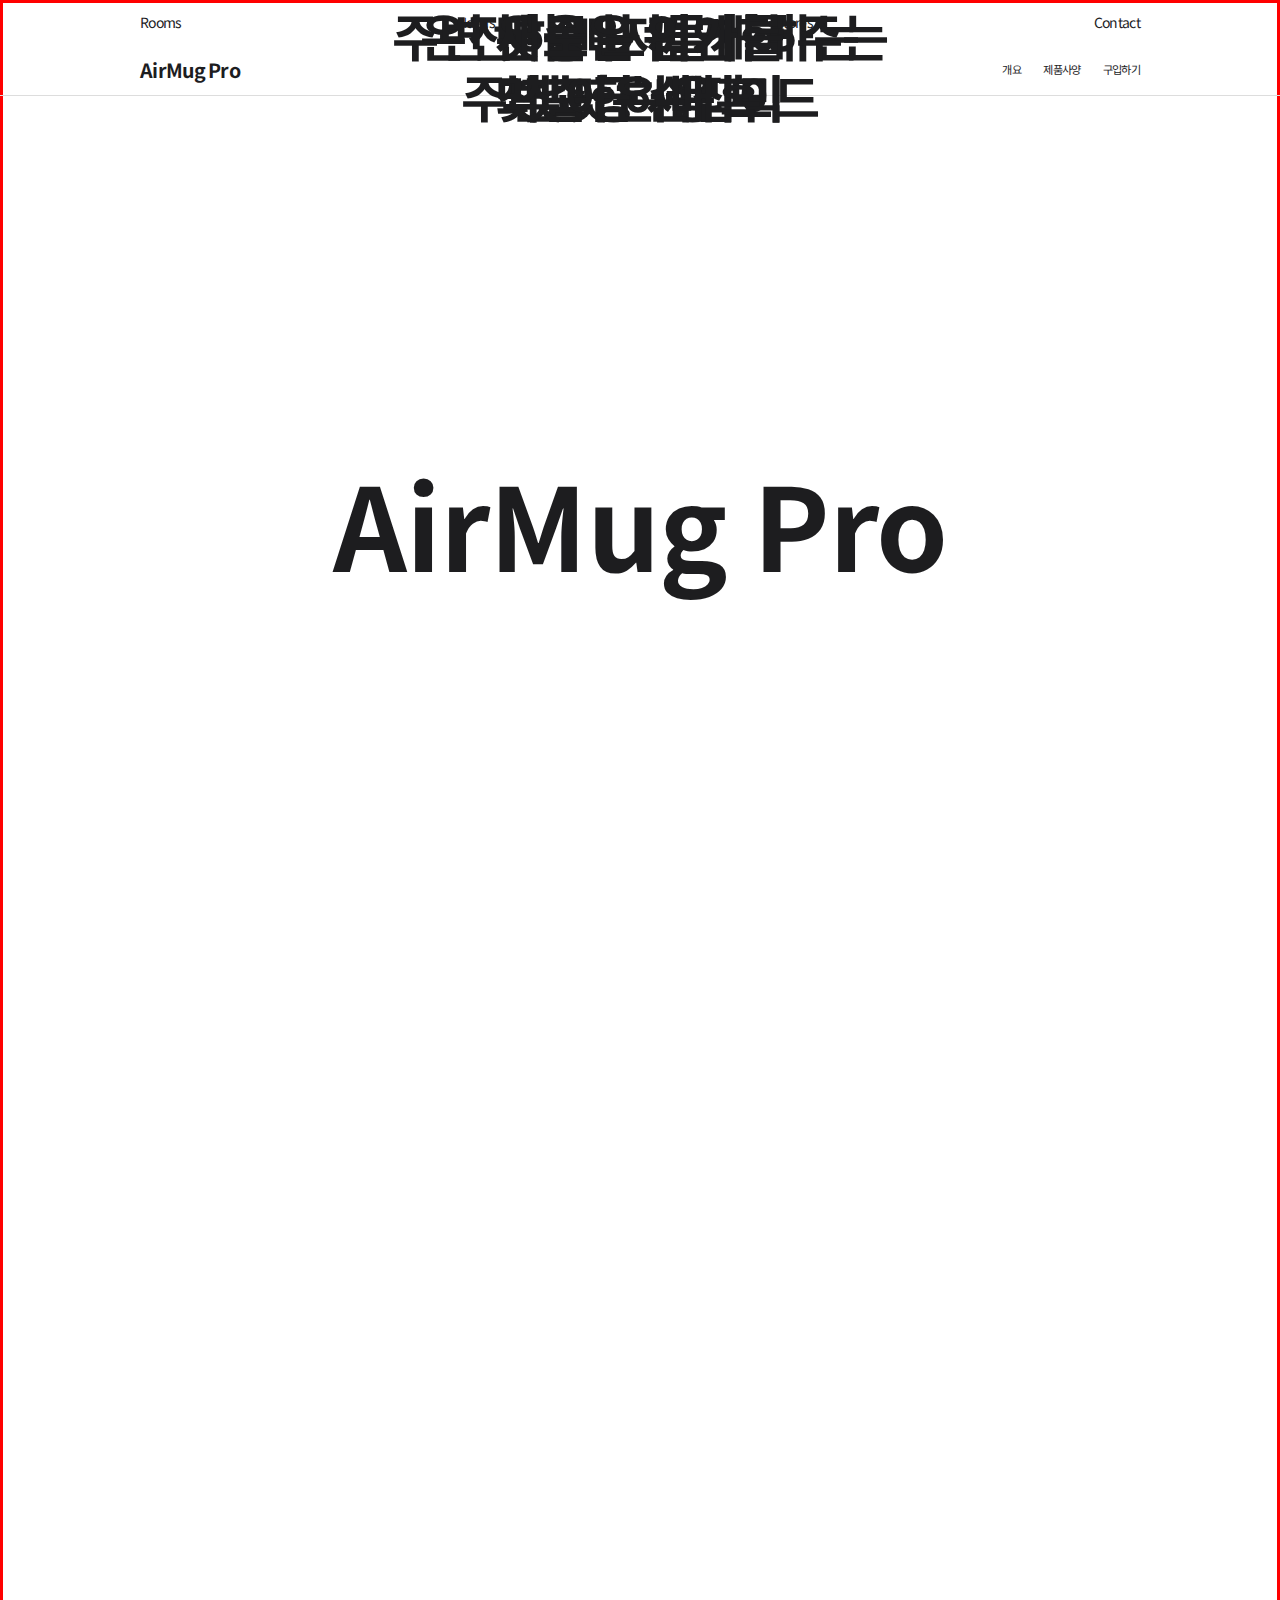
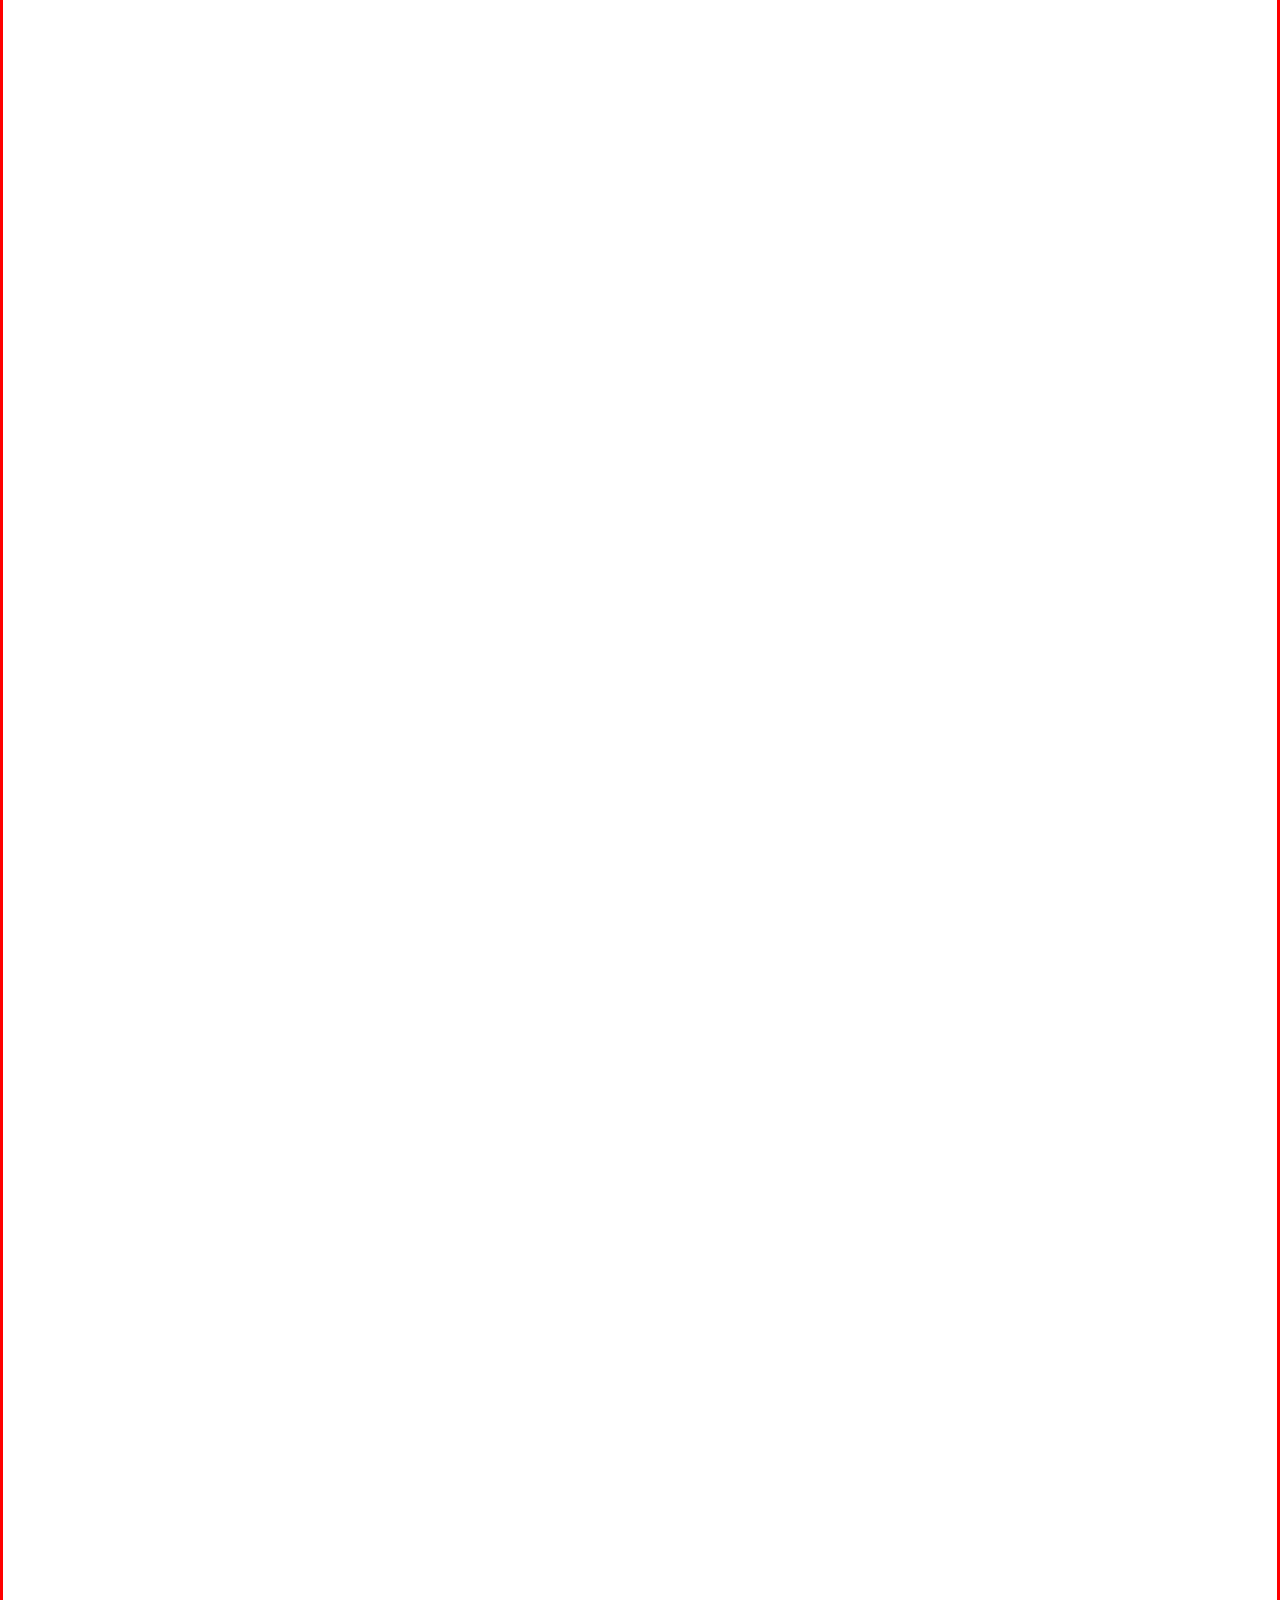
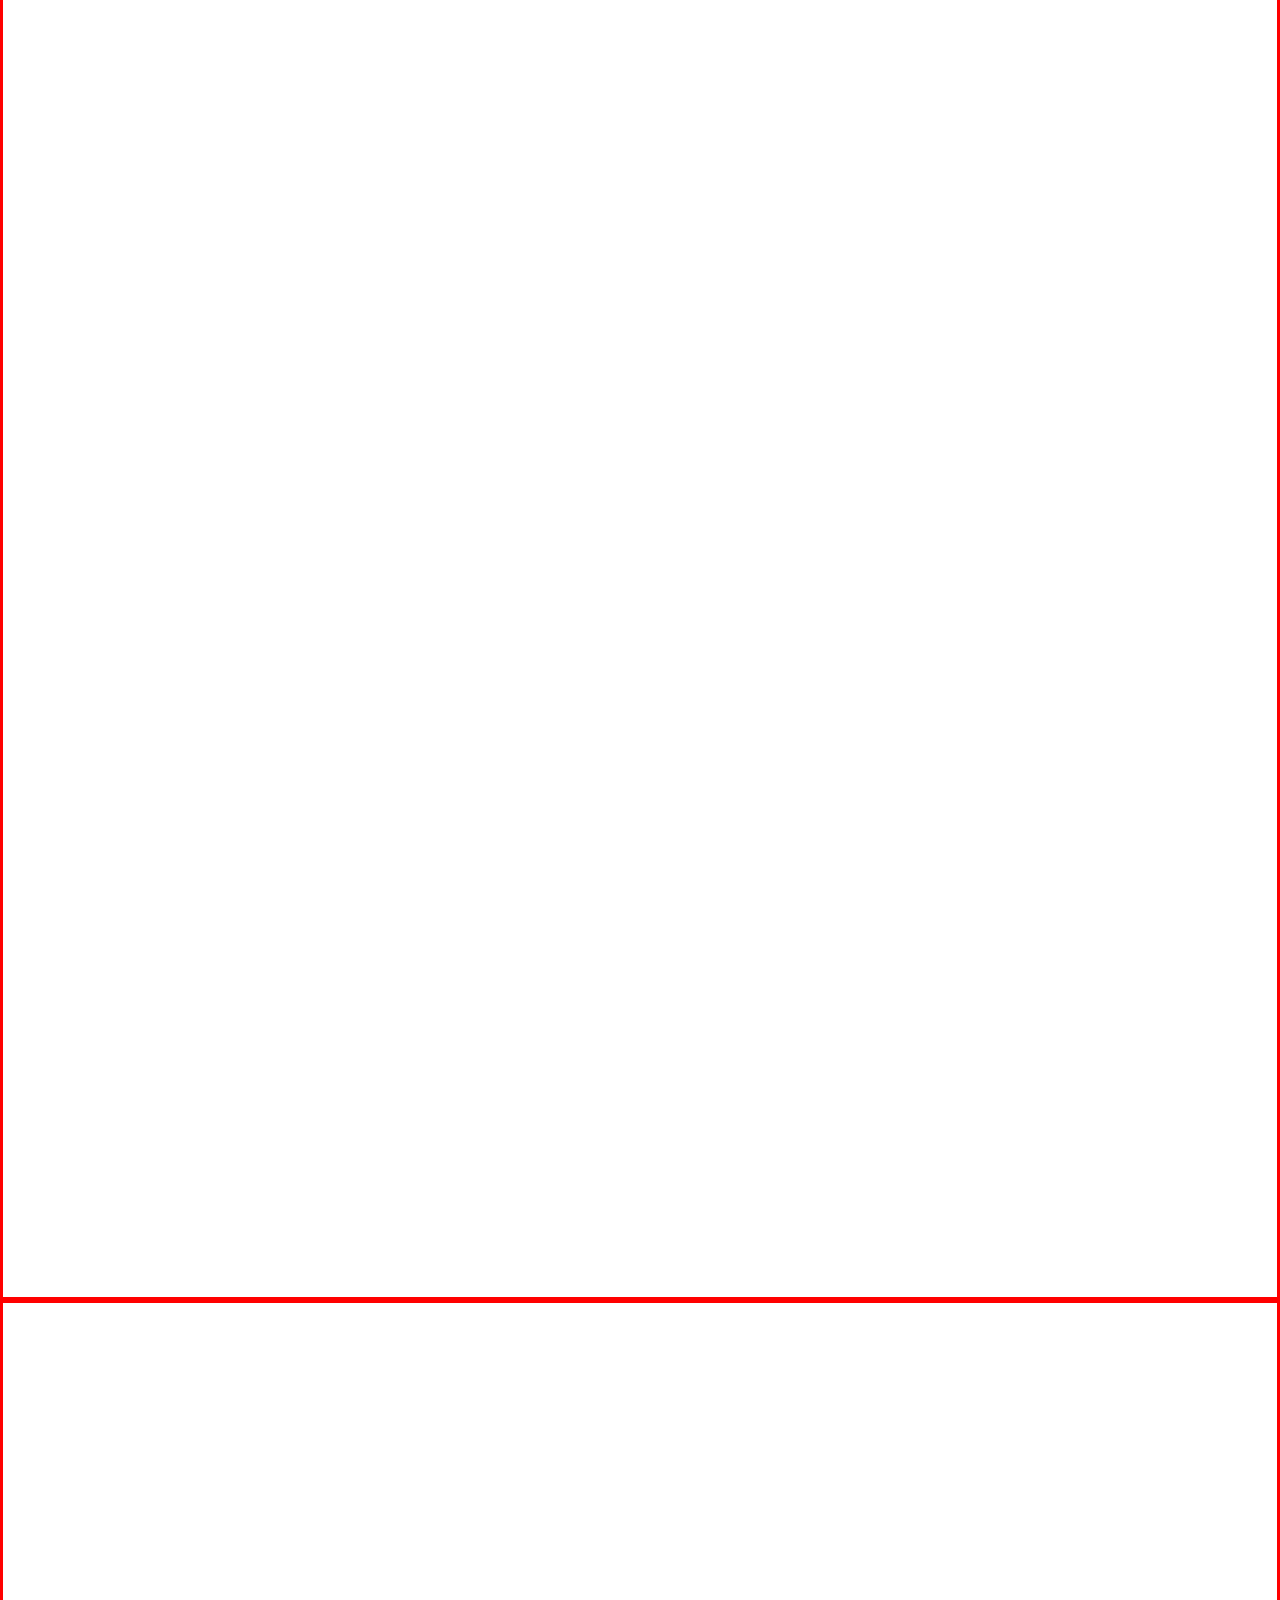
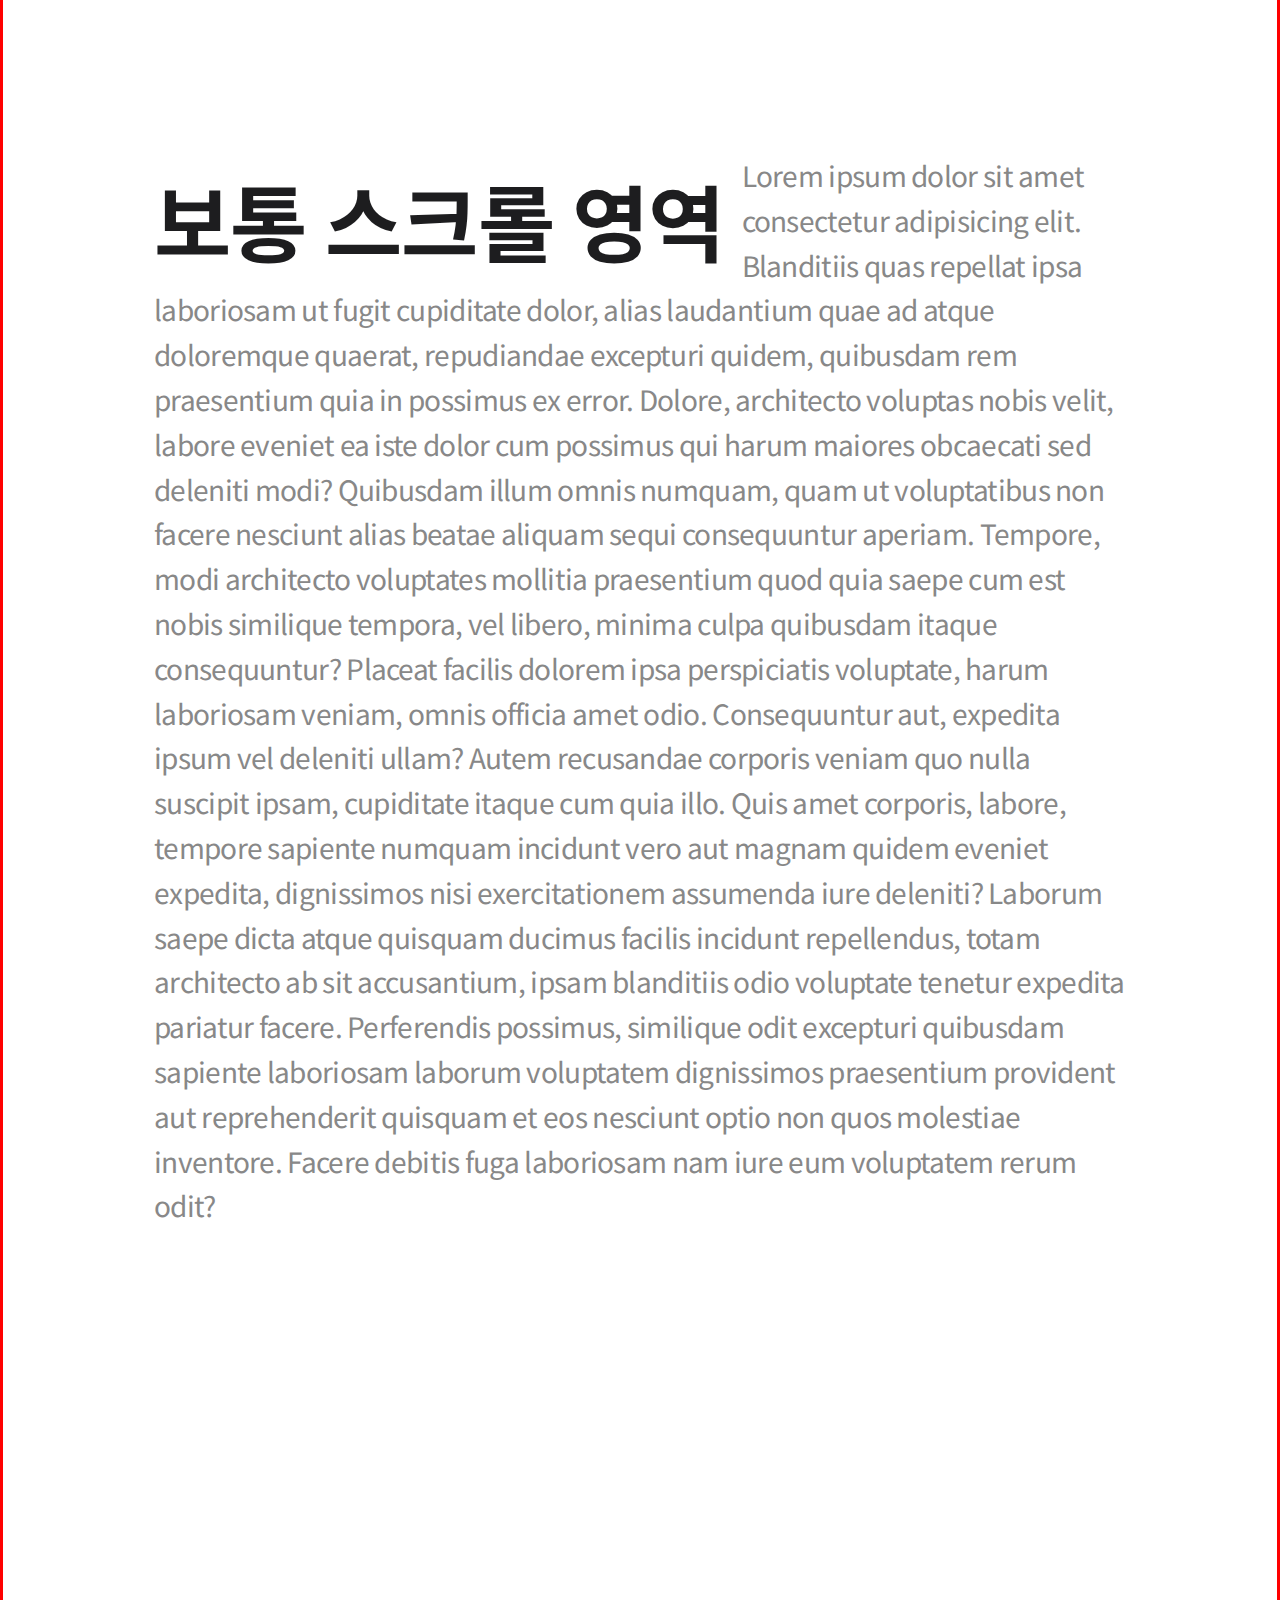
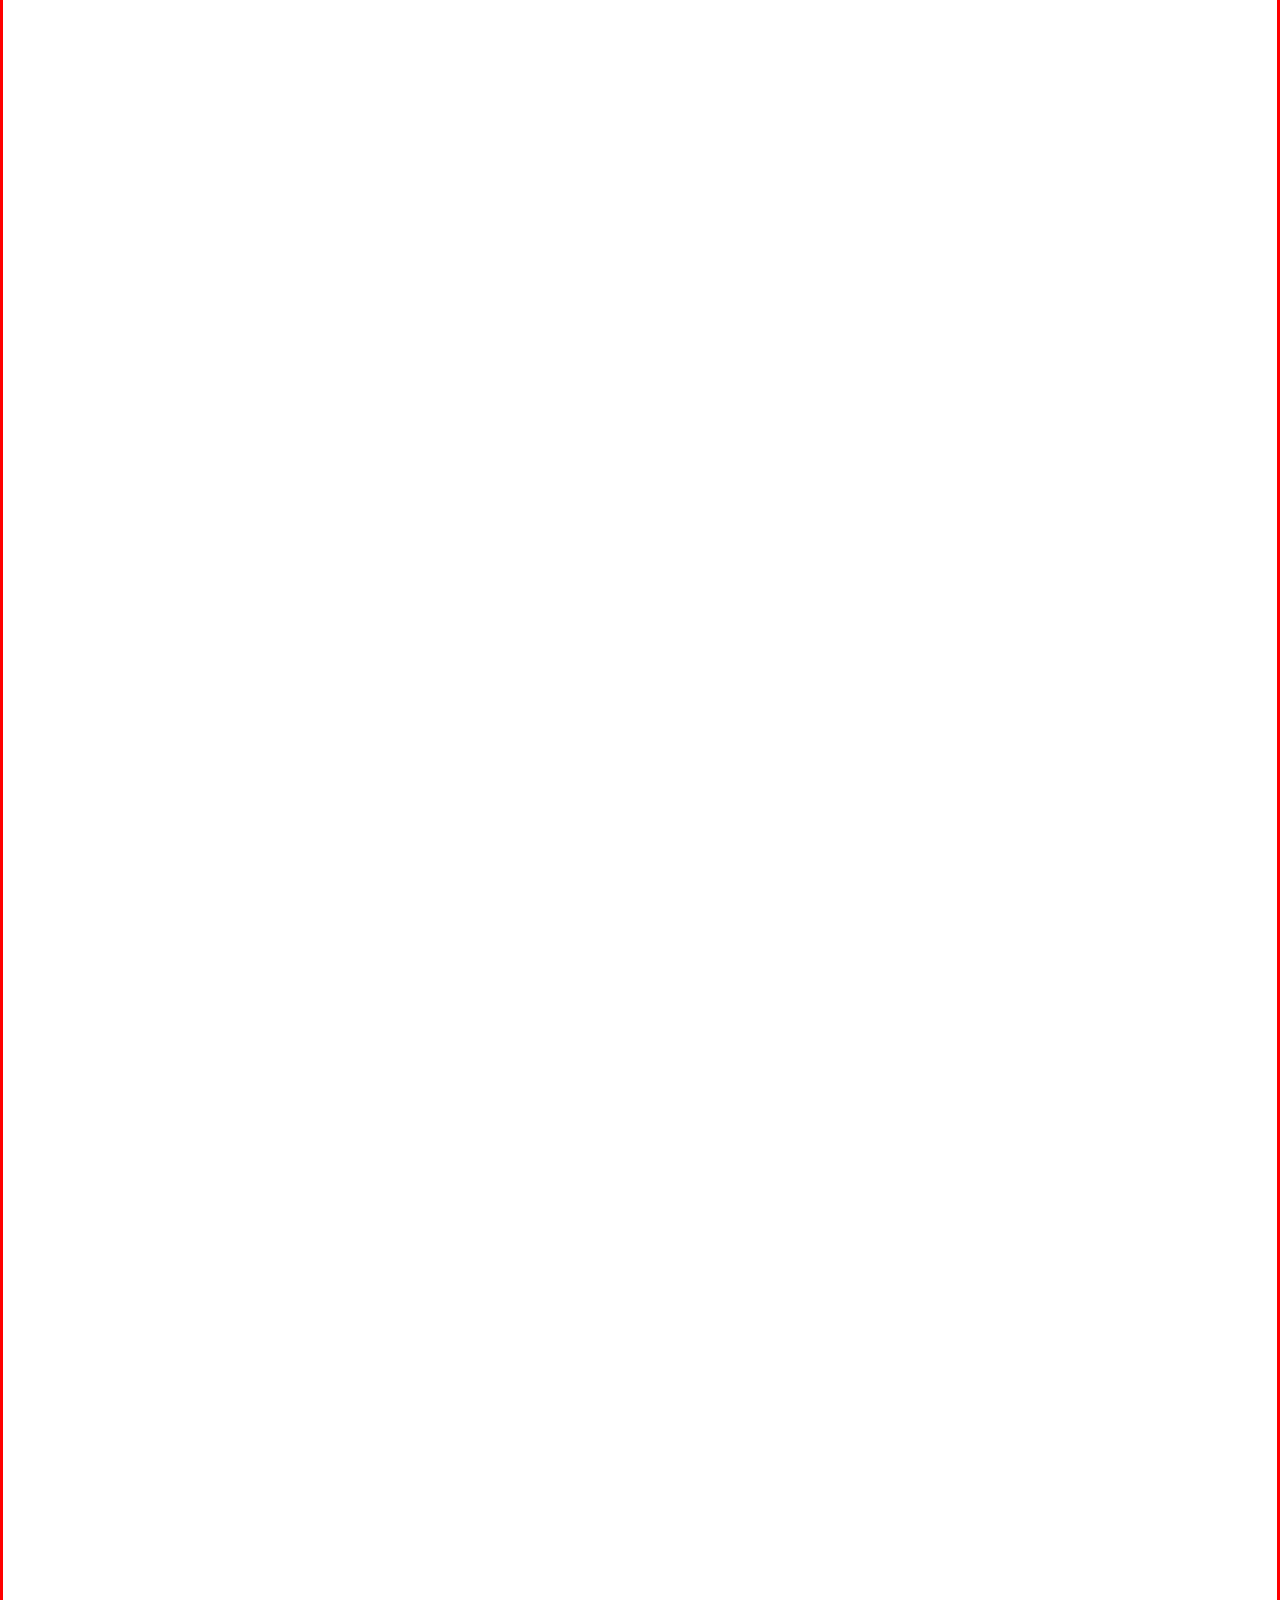
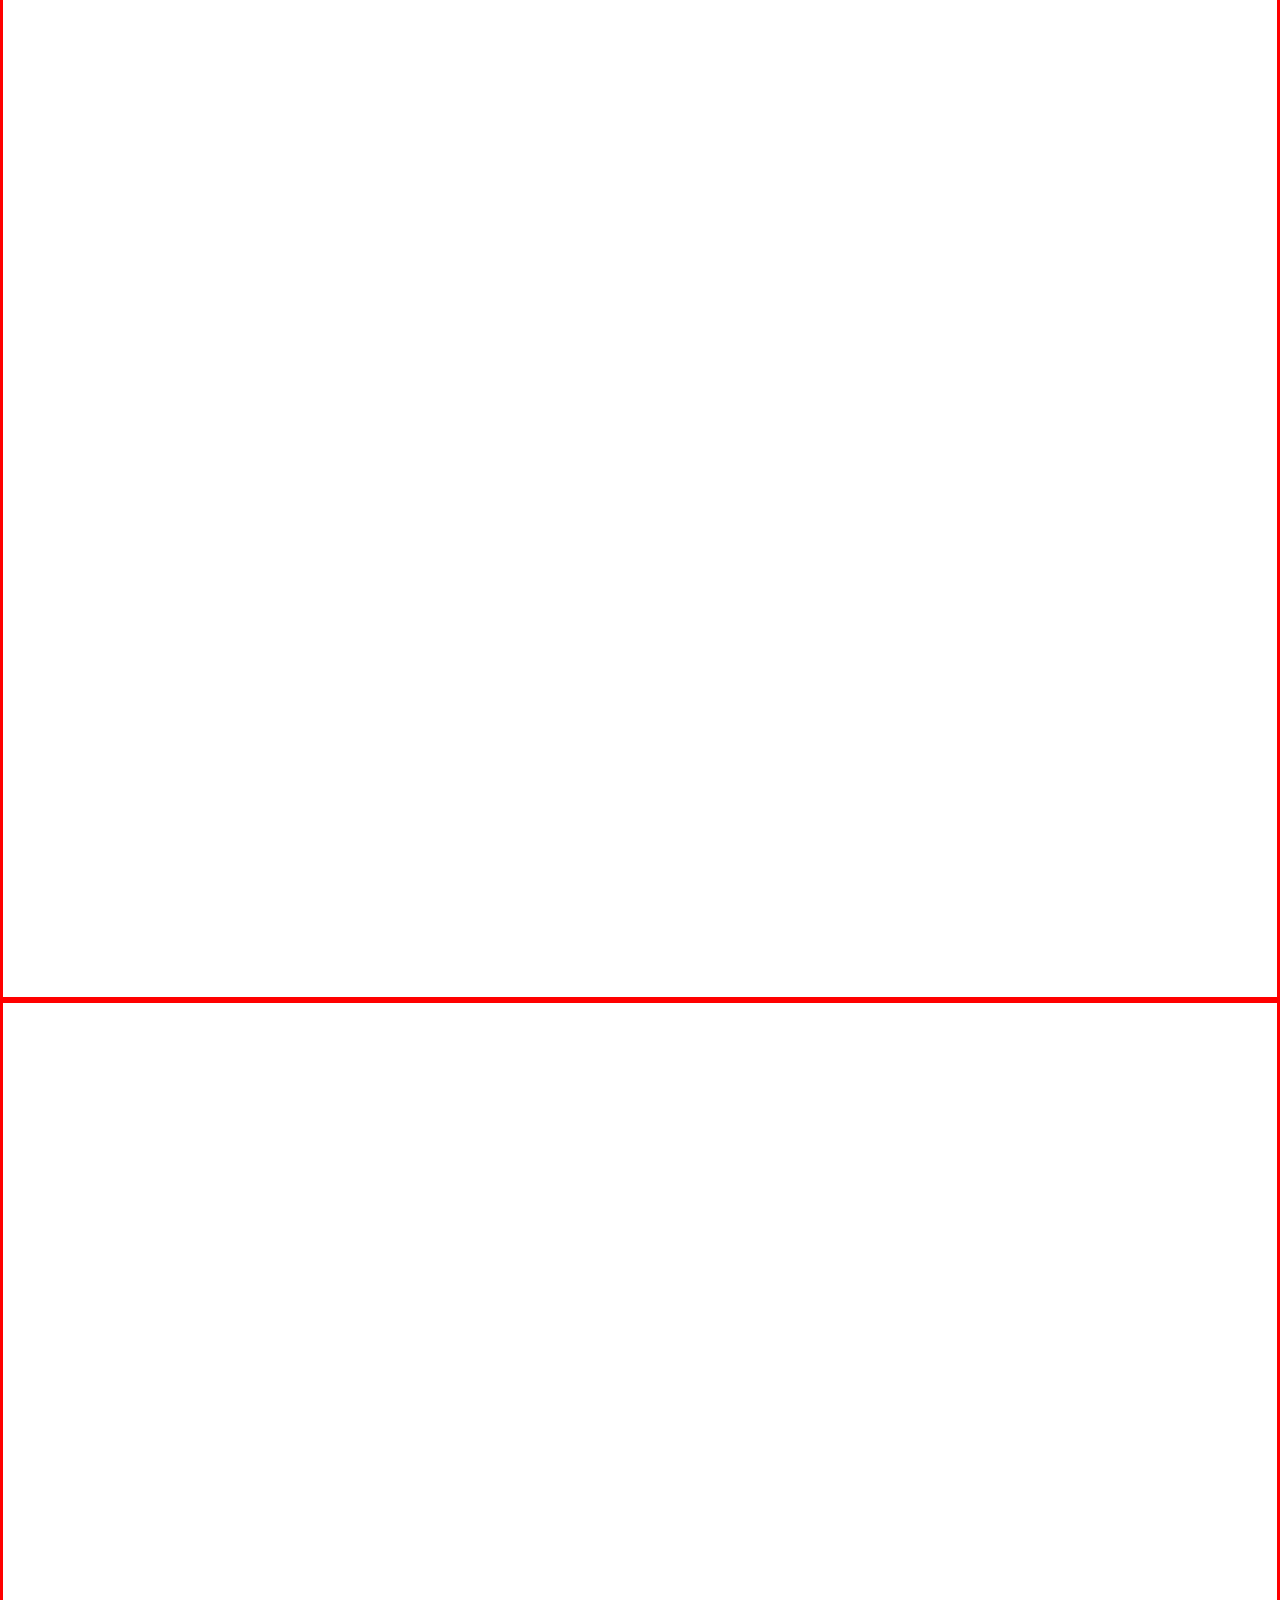
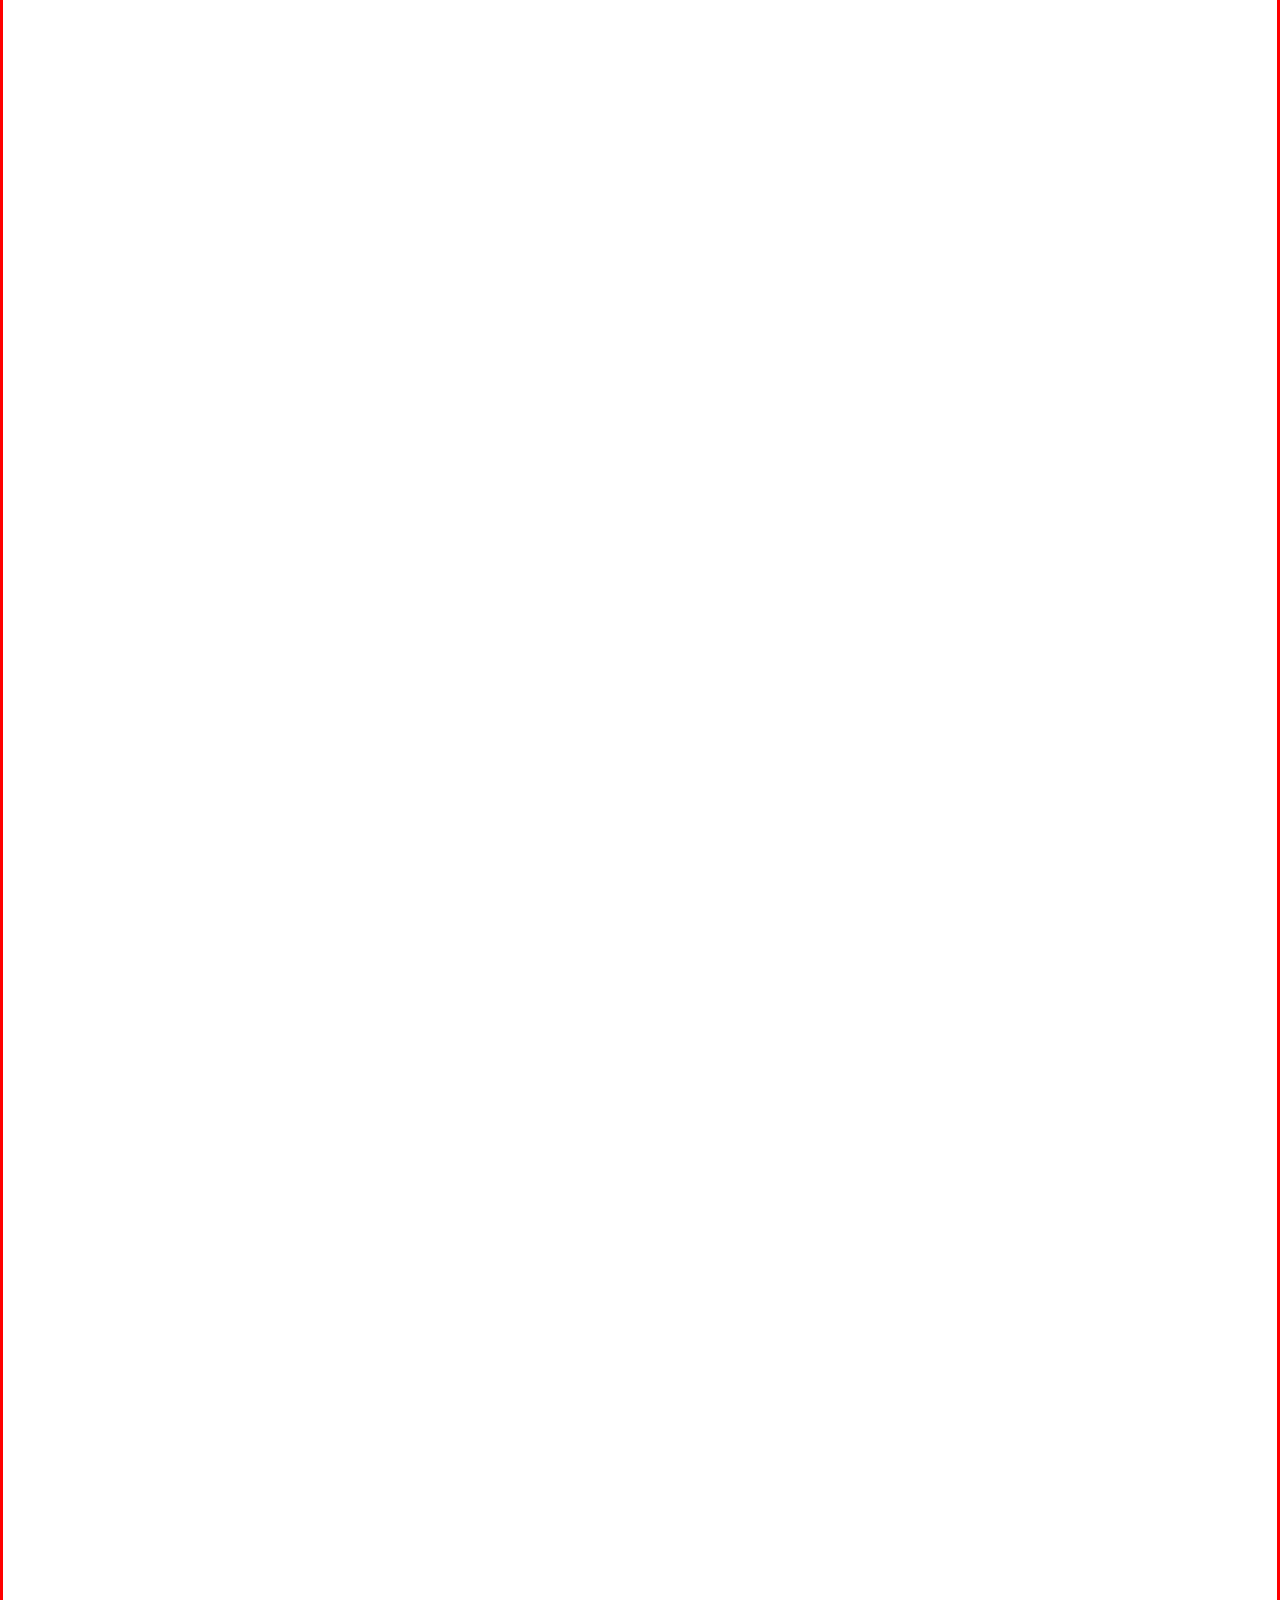
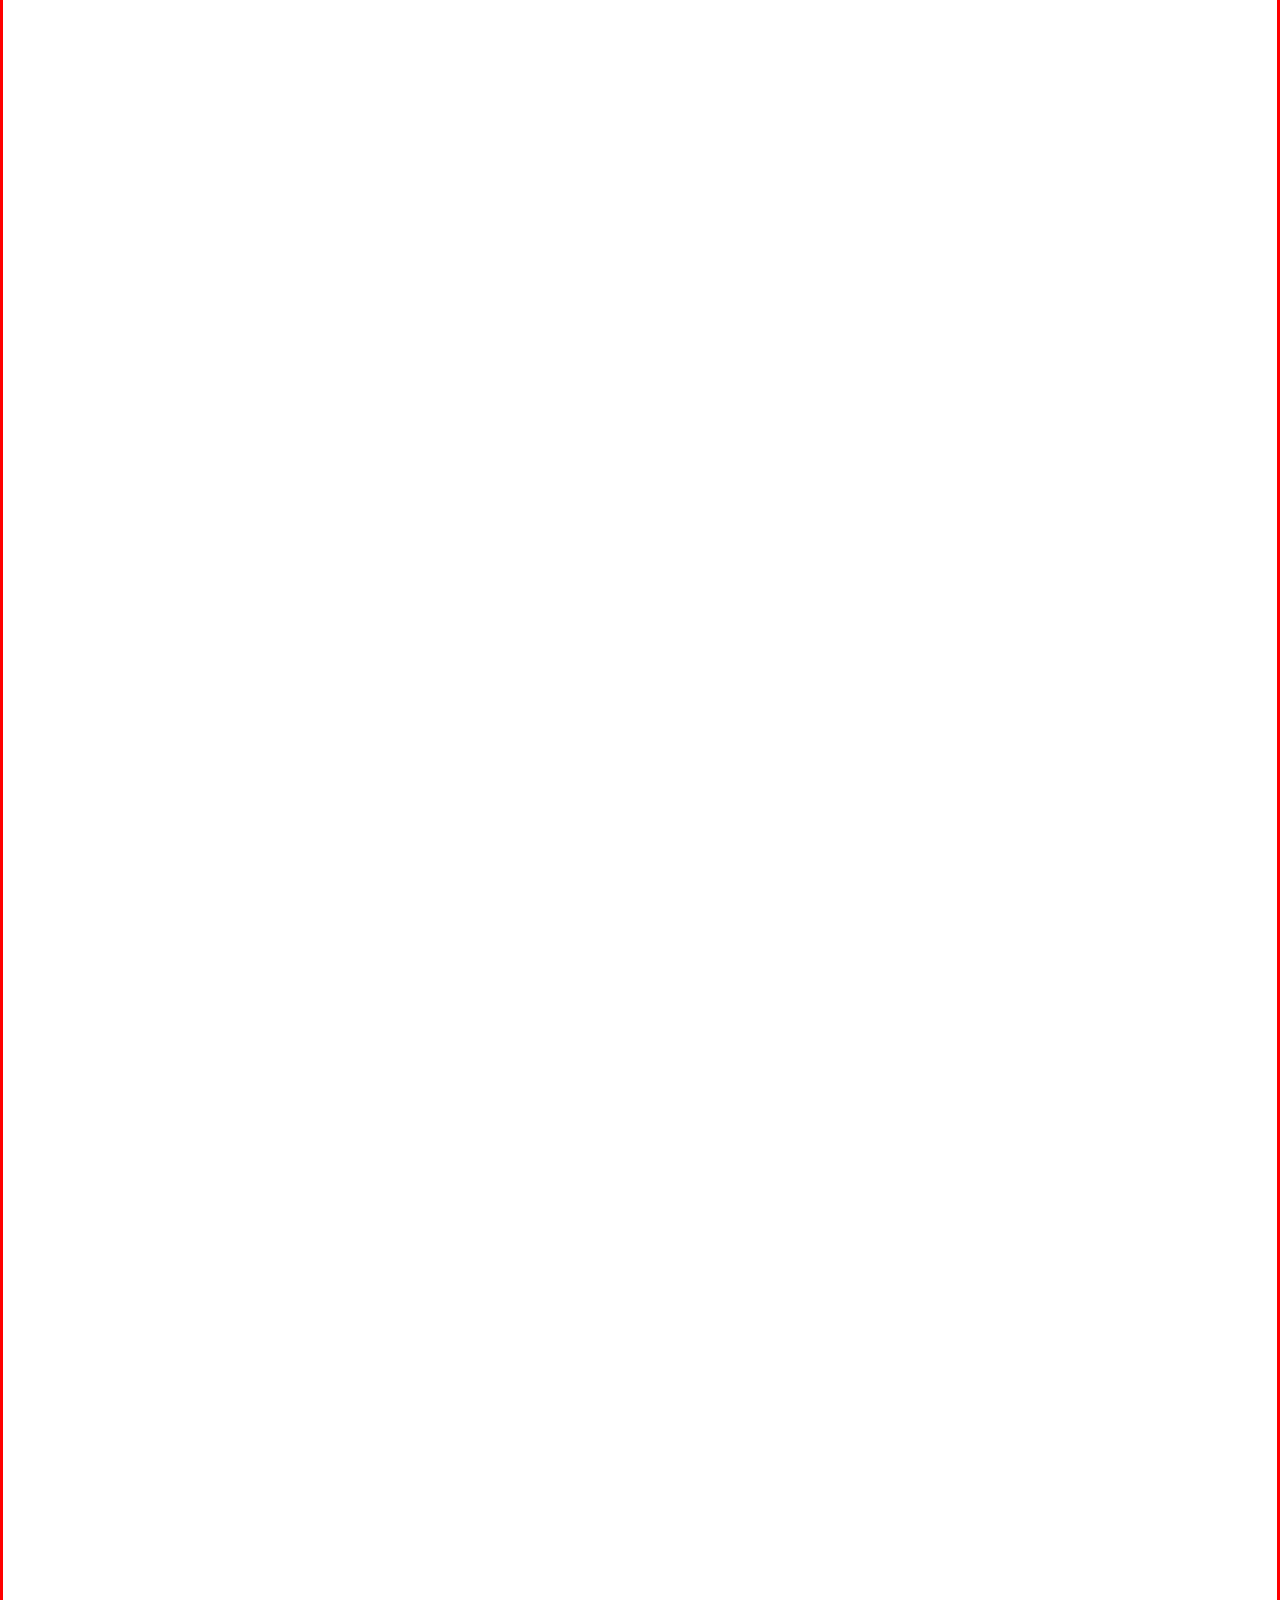
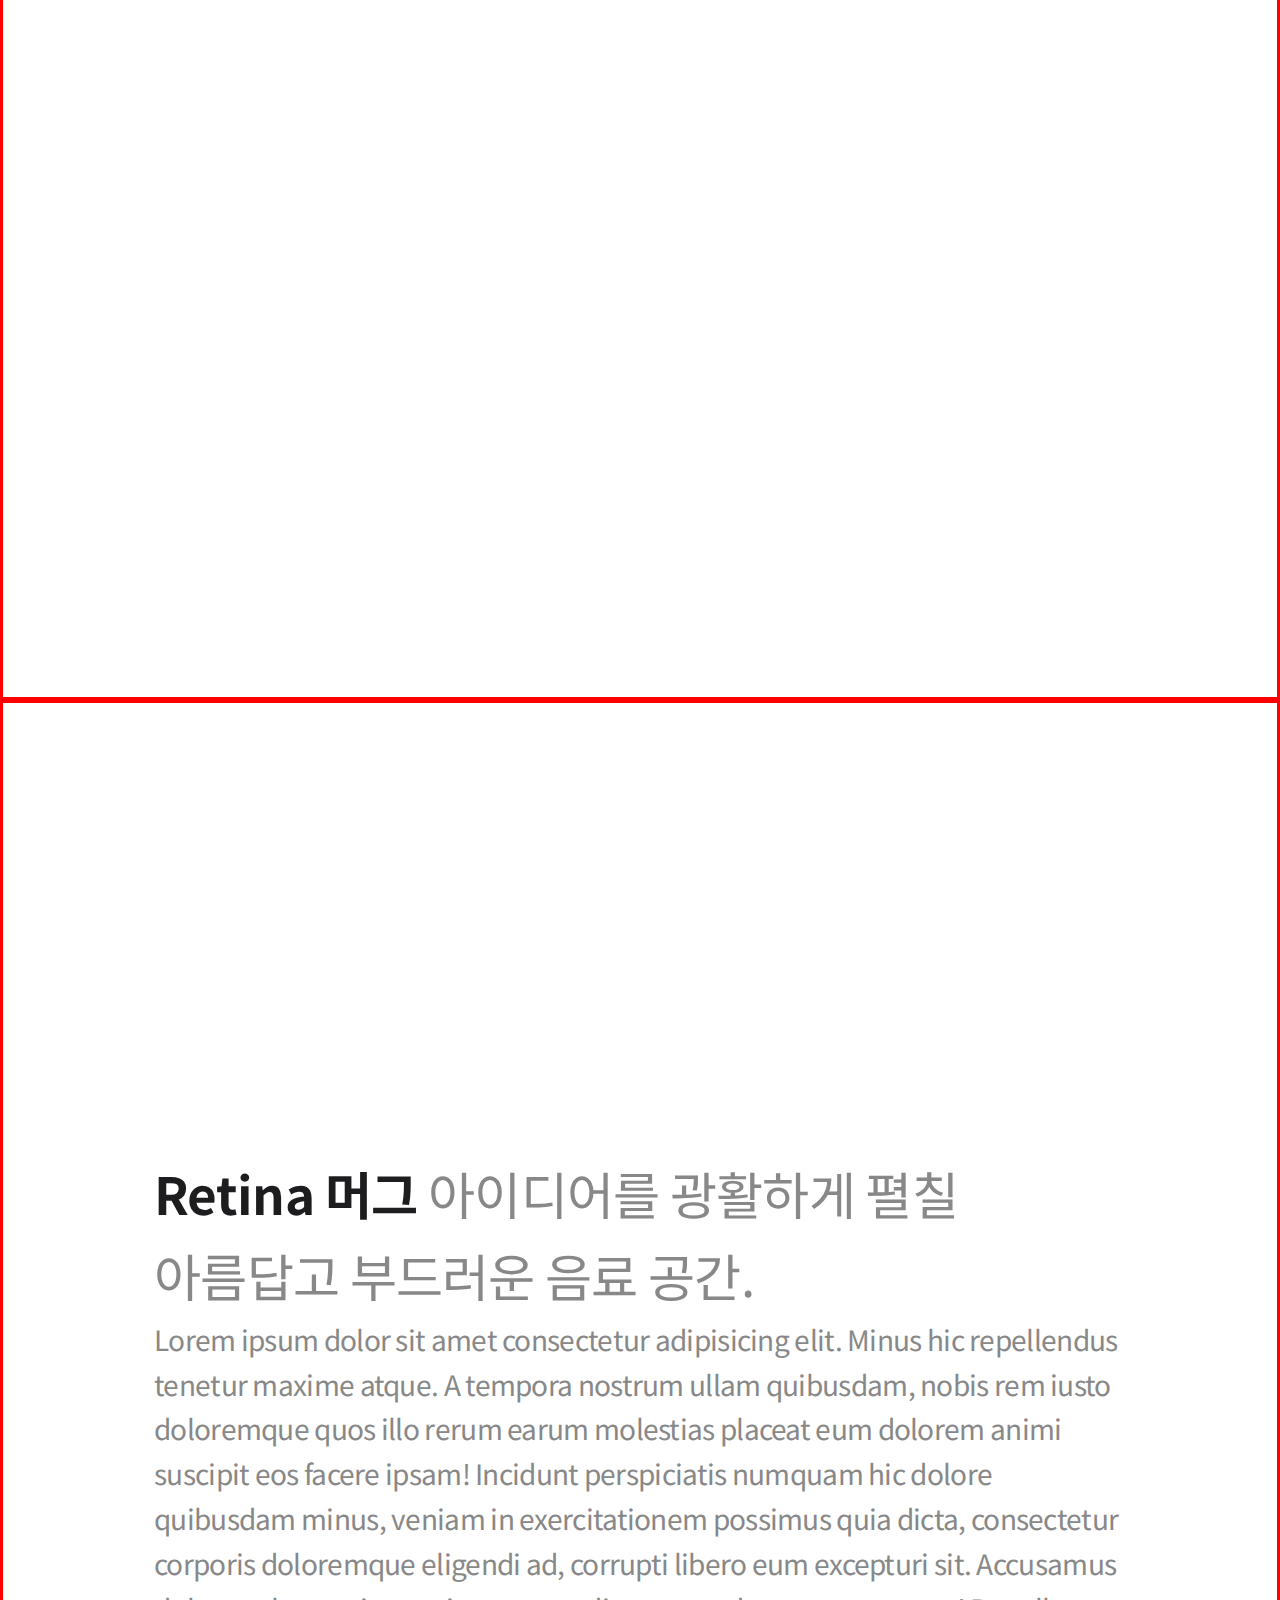
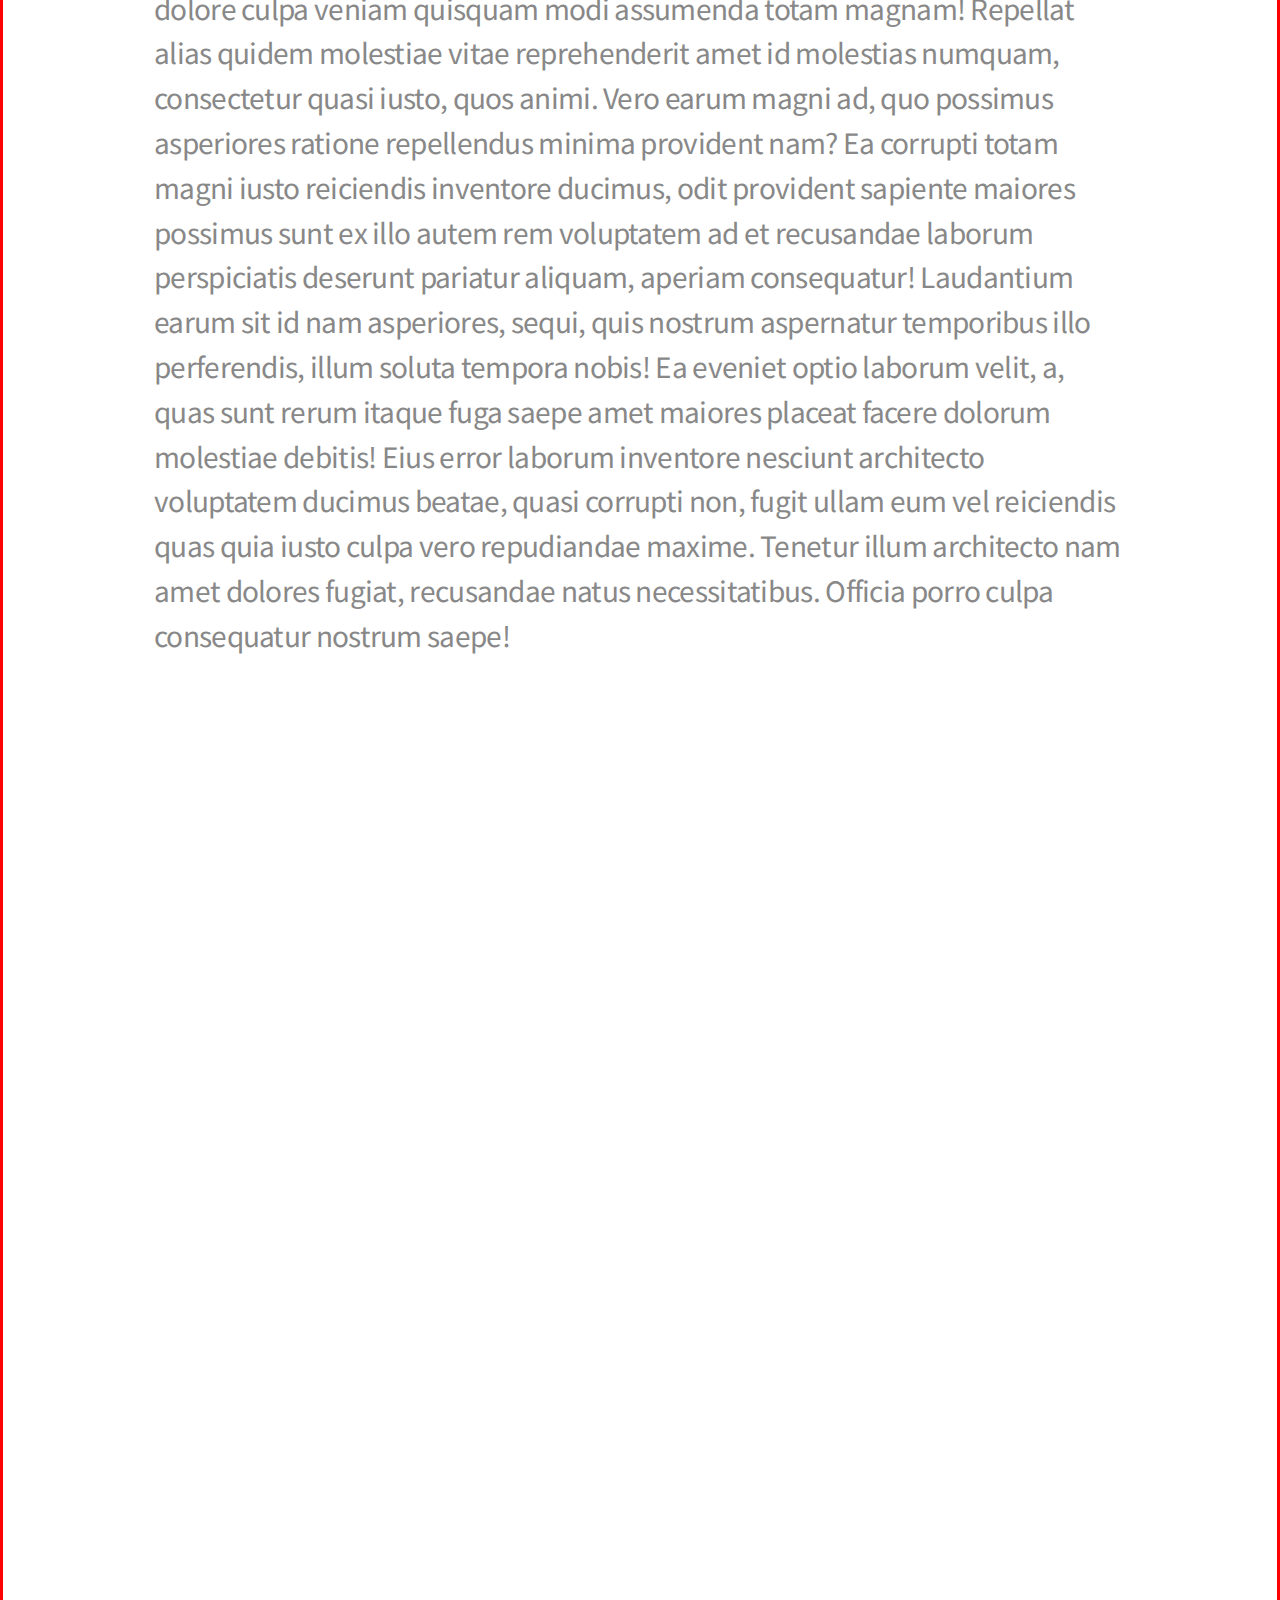
==== commit 7b9e18ec: "스크롤 애니메이션 구현 1" ====
--- a/blank.html
+++ b/blank.html
@@ -34,22 +34,22 @@
             </nav>
             <section class="scroll-section" id="scroll-section-0">
                 <h1>AirMug Pro</h1>
-                <div class="sticky-elem main-message">
+                <div class="sticky-elem main-message a">
                     <p>온전히 빠져들게 하는<br />최고급 세라믹</p>
                 </div>
-                <div class="sticky-elem main-message">
+                <div class="sticky-elem main-message b">
                     <p>
                         주변 맛을 느끼게 해주는 <br />
                         주변 맛 허용 모드
                     </p>
                 </div>
-                <div class="sticky-elem main-message">
+                <div class="sticky-elem main-message c">
                     <p>
                         온종일 편안한 <br />
                         맞춤형 손잡이
                     </p>
                 </div>
-                <div class="sticky-elem main-message">
+                <div class="sticky-elem main-message d">
                     <p>
                         새로운 입가를 <br />
                         찾아온 매혹
--- a/css/main.css
+++ b/css/main.css
@@ -22,9 +22,18 @@
 }
 
 .global-nav {
+    position: absolute;
+    top: 0;
+    left: 0;
+    width: 100%;
     height: 44px;
+    padding: 0 1rem;
 }
 .local-nav {
+    position: absolute;
+    top: 45;
+    left: 0;
+    width: 100%;
     height: 52px;
     padding: 0 1rem;
     border-bottom: 1px solid #ddd;
@@ -59,6 +68,7 @@
 
 .scroll-section {
     padding-top: 50vh;
+    border: 3px solid red;
 }
 
 #scroll-section-0 h1 {
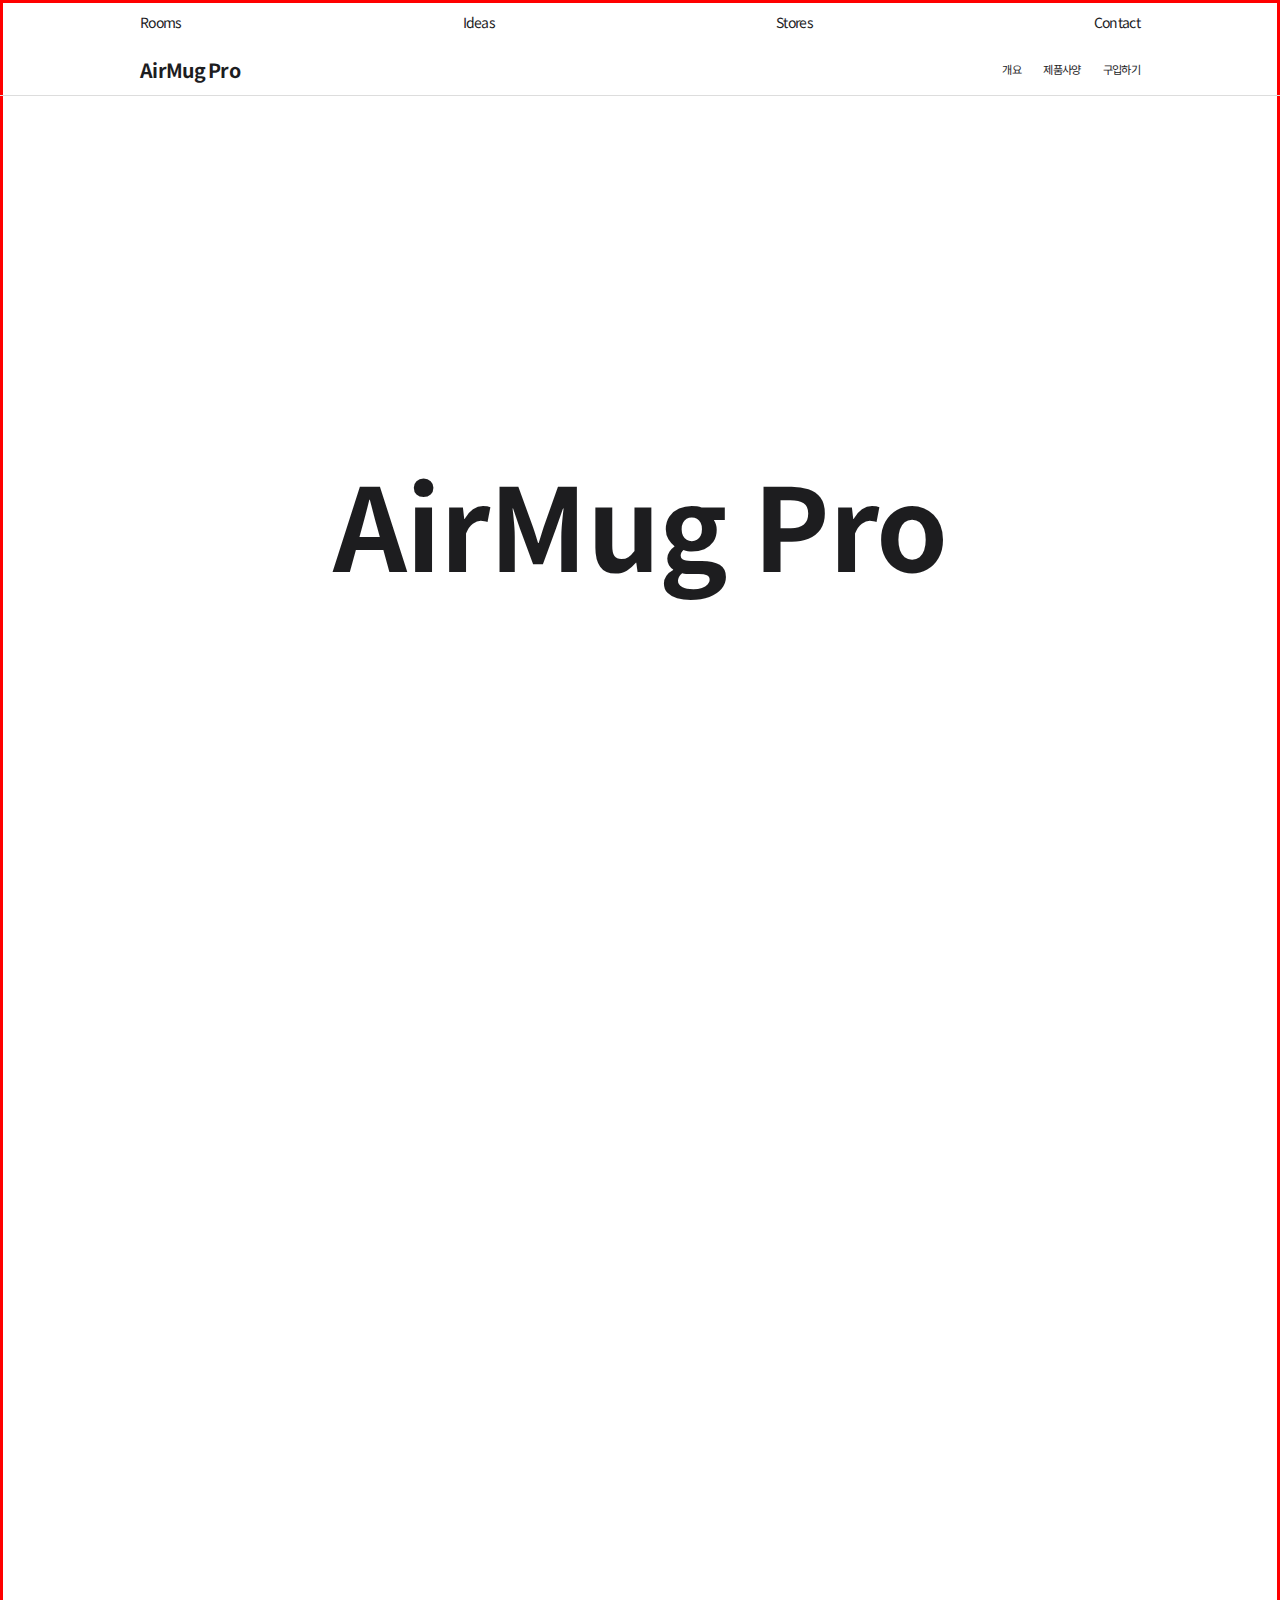
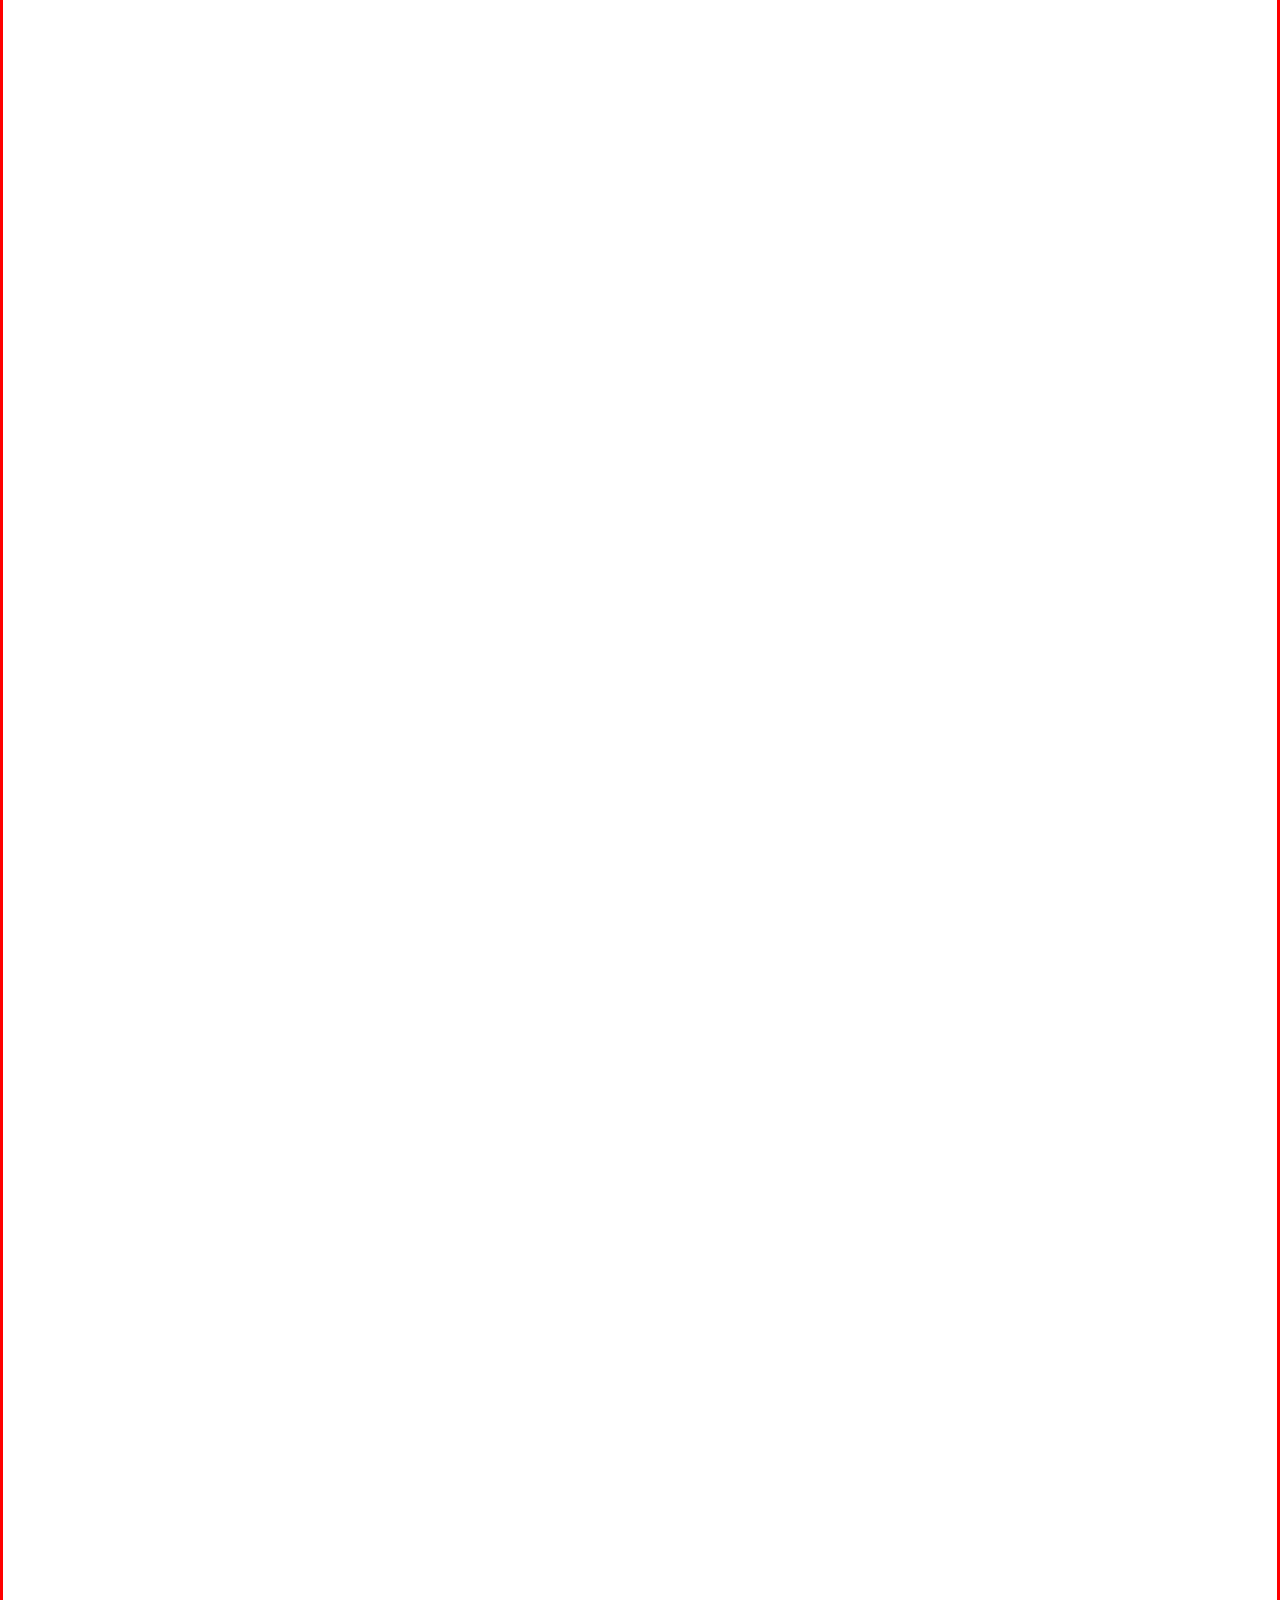
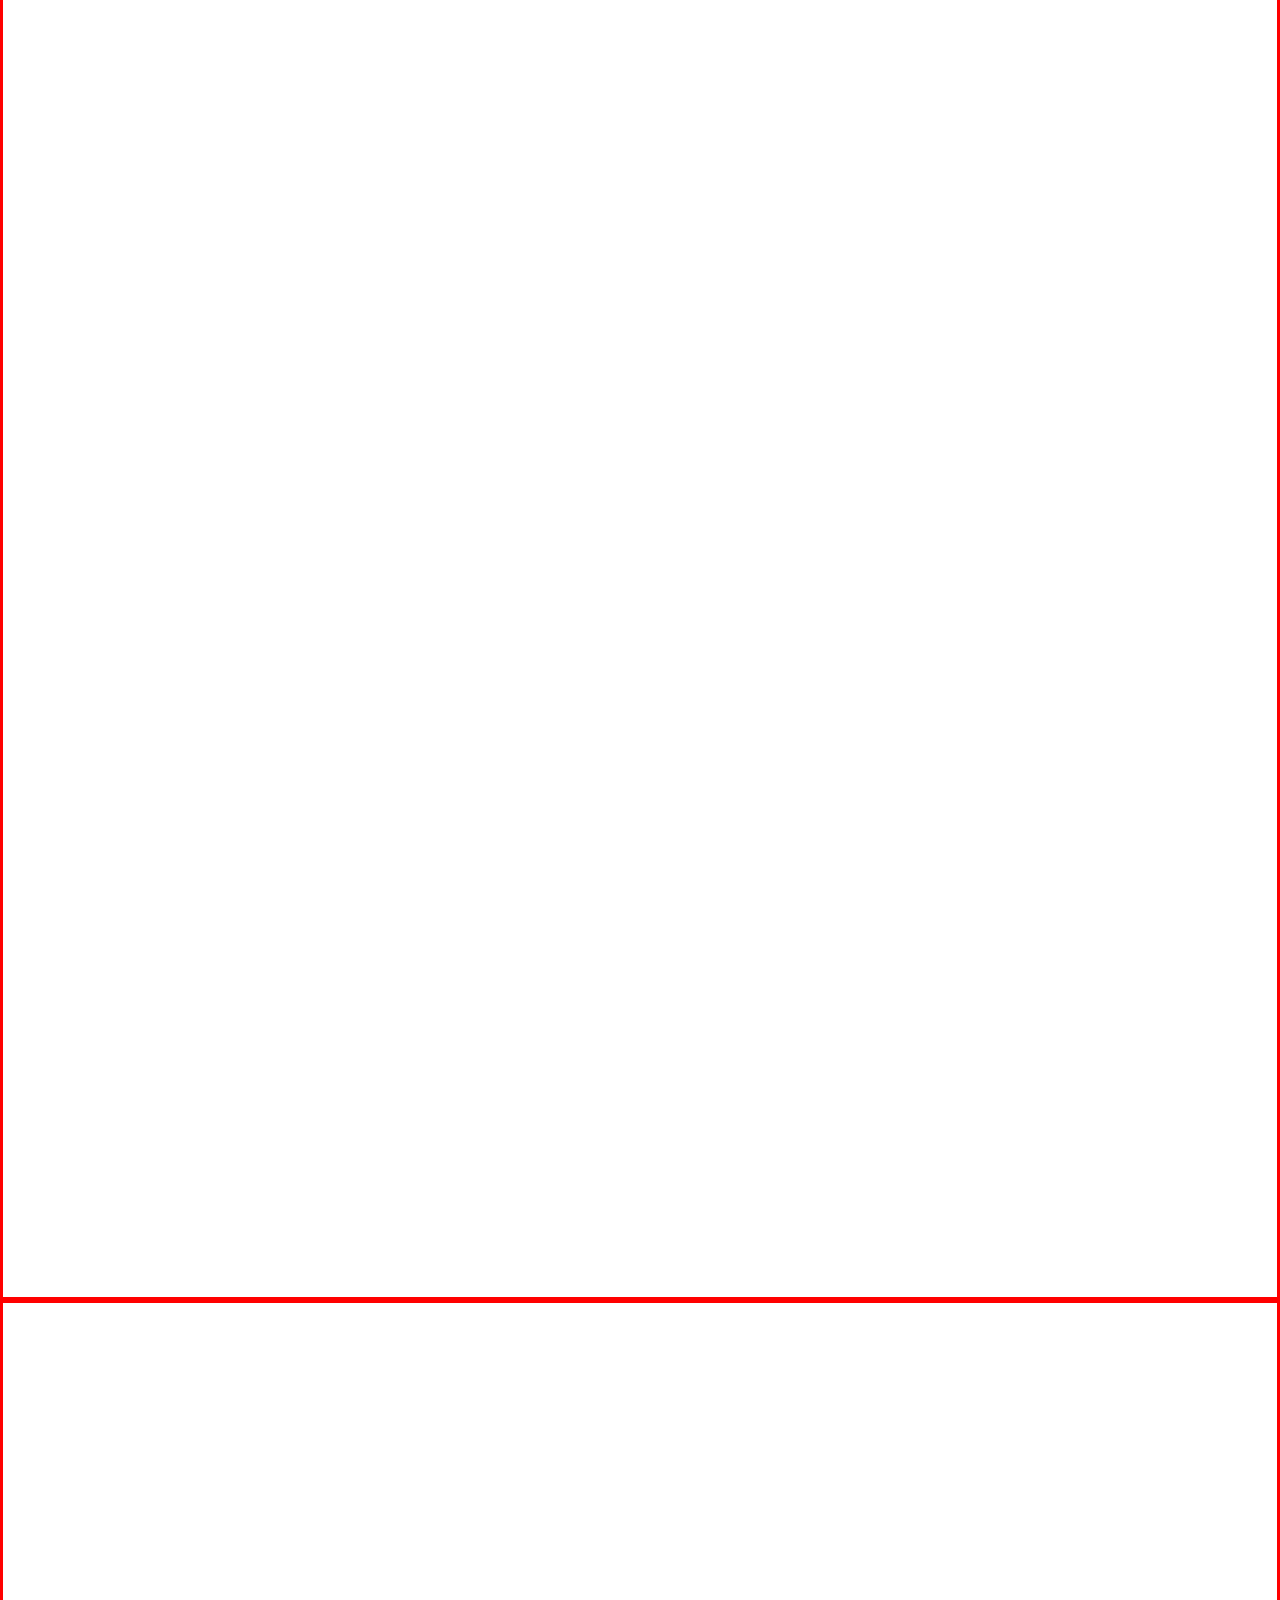
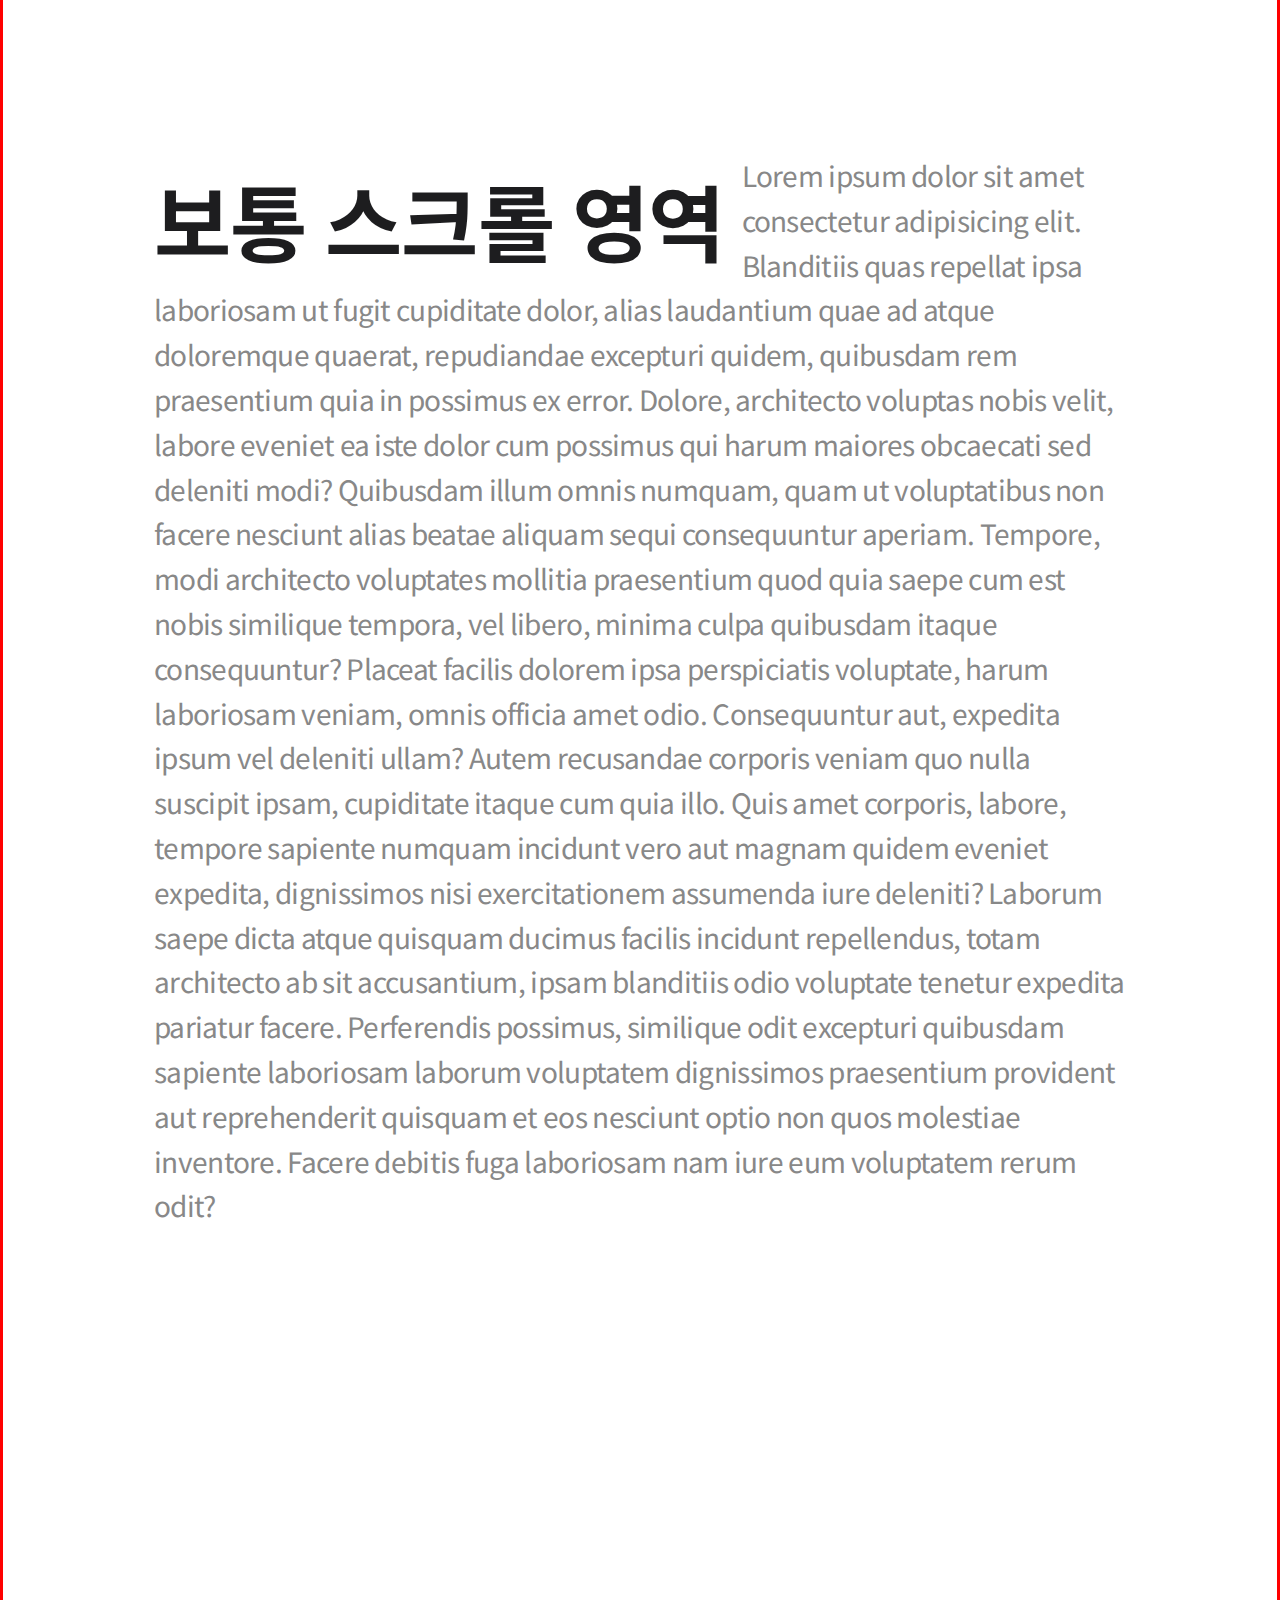
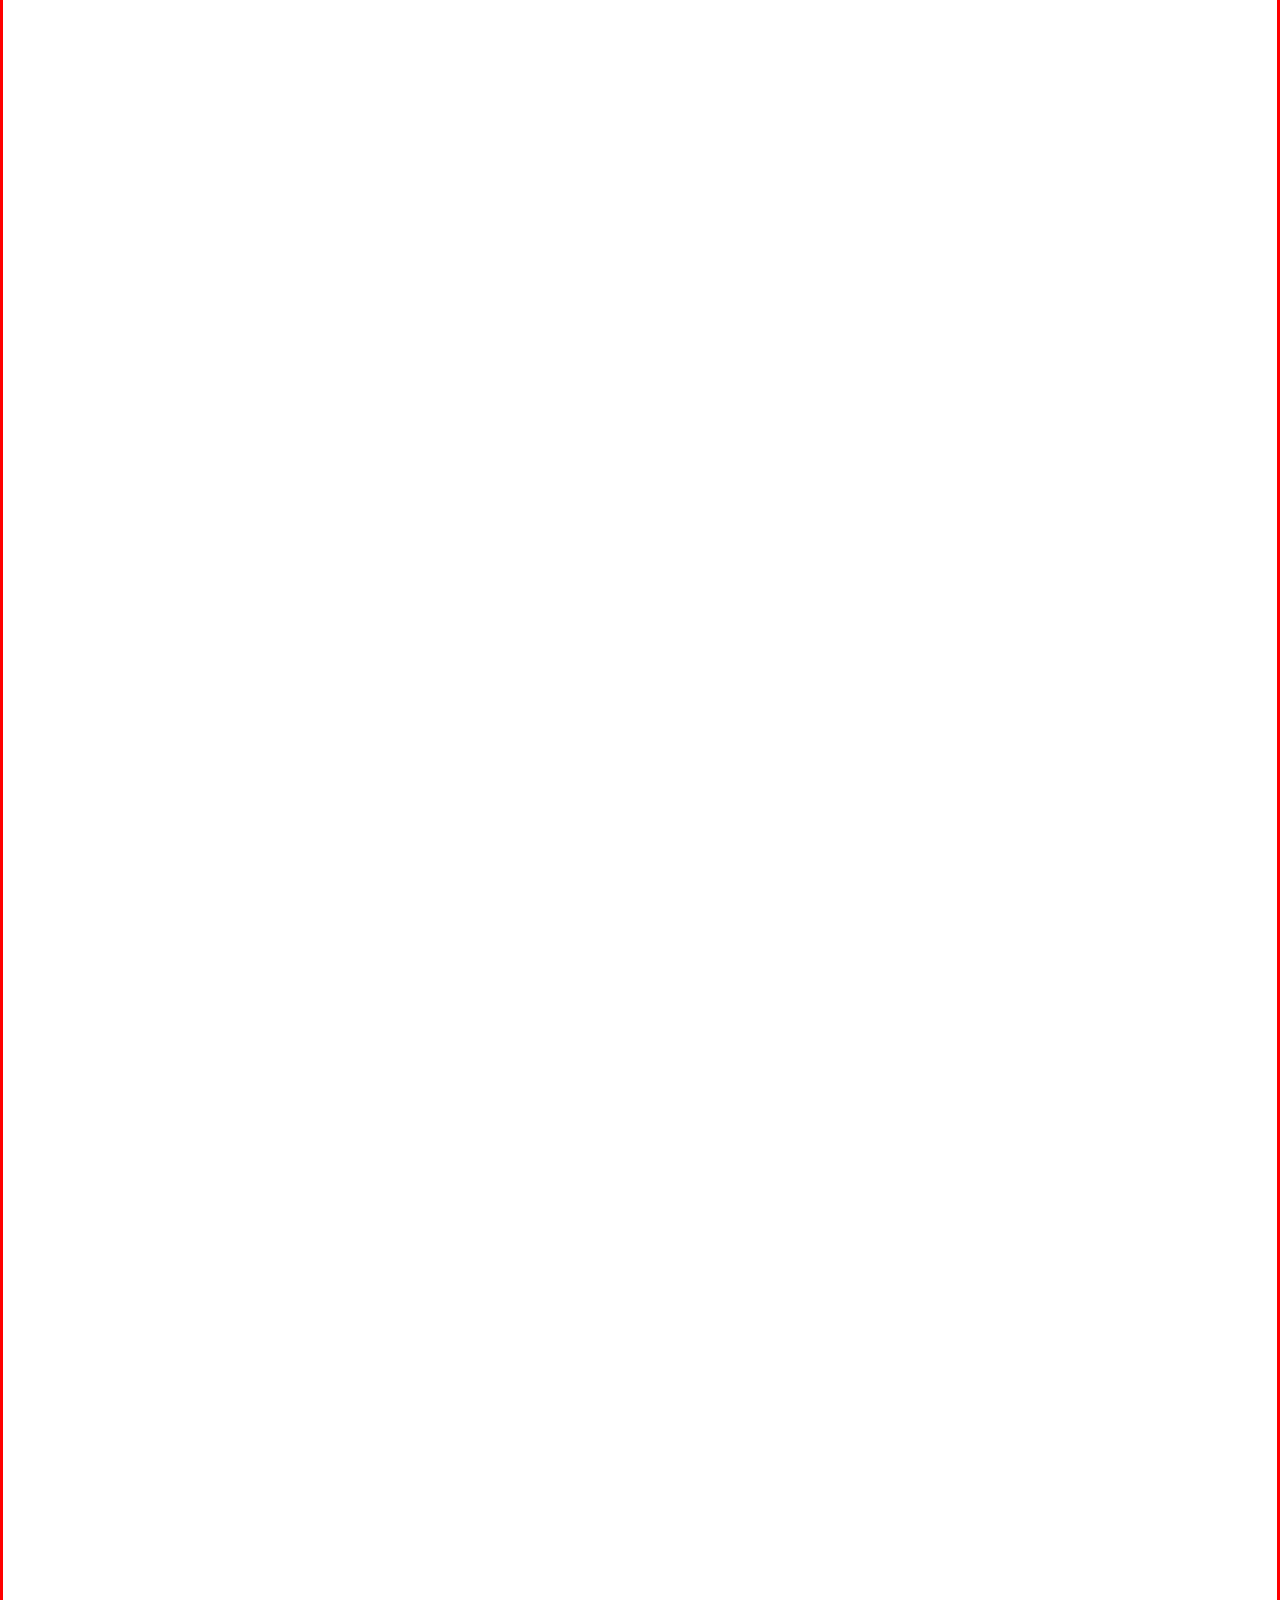
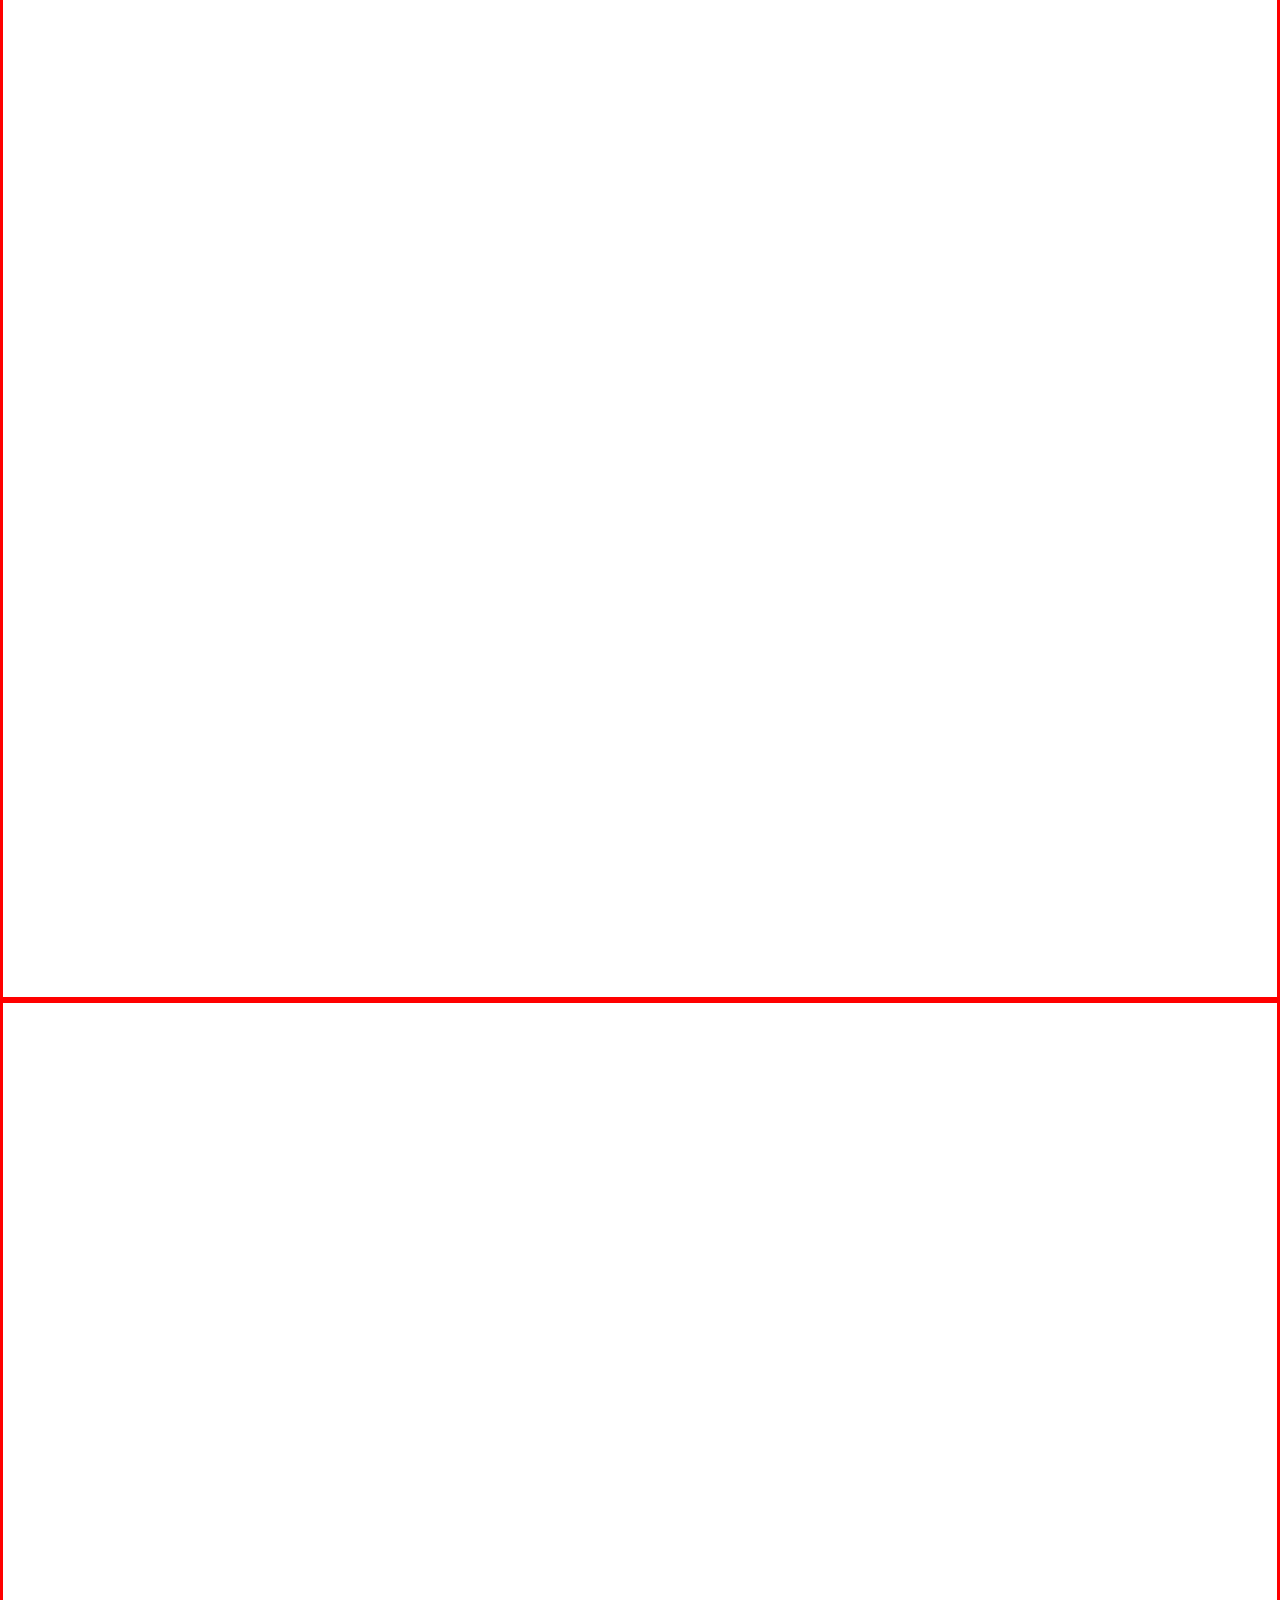
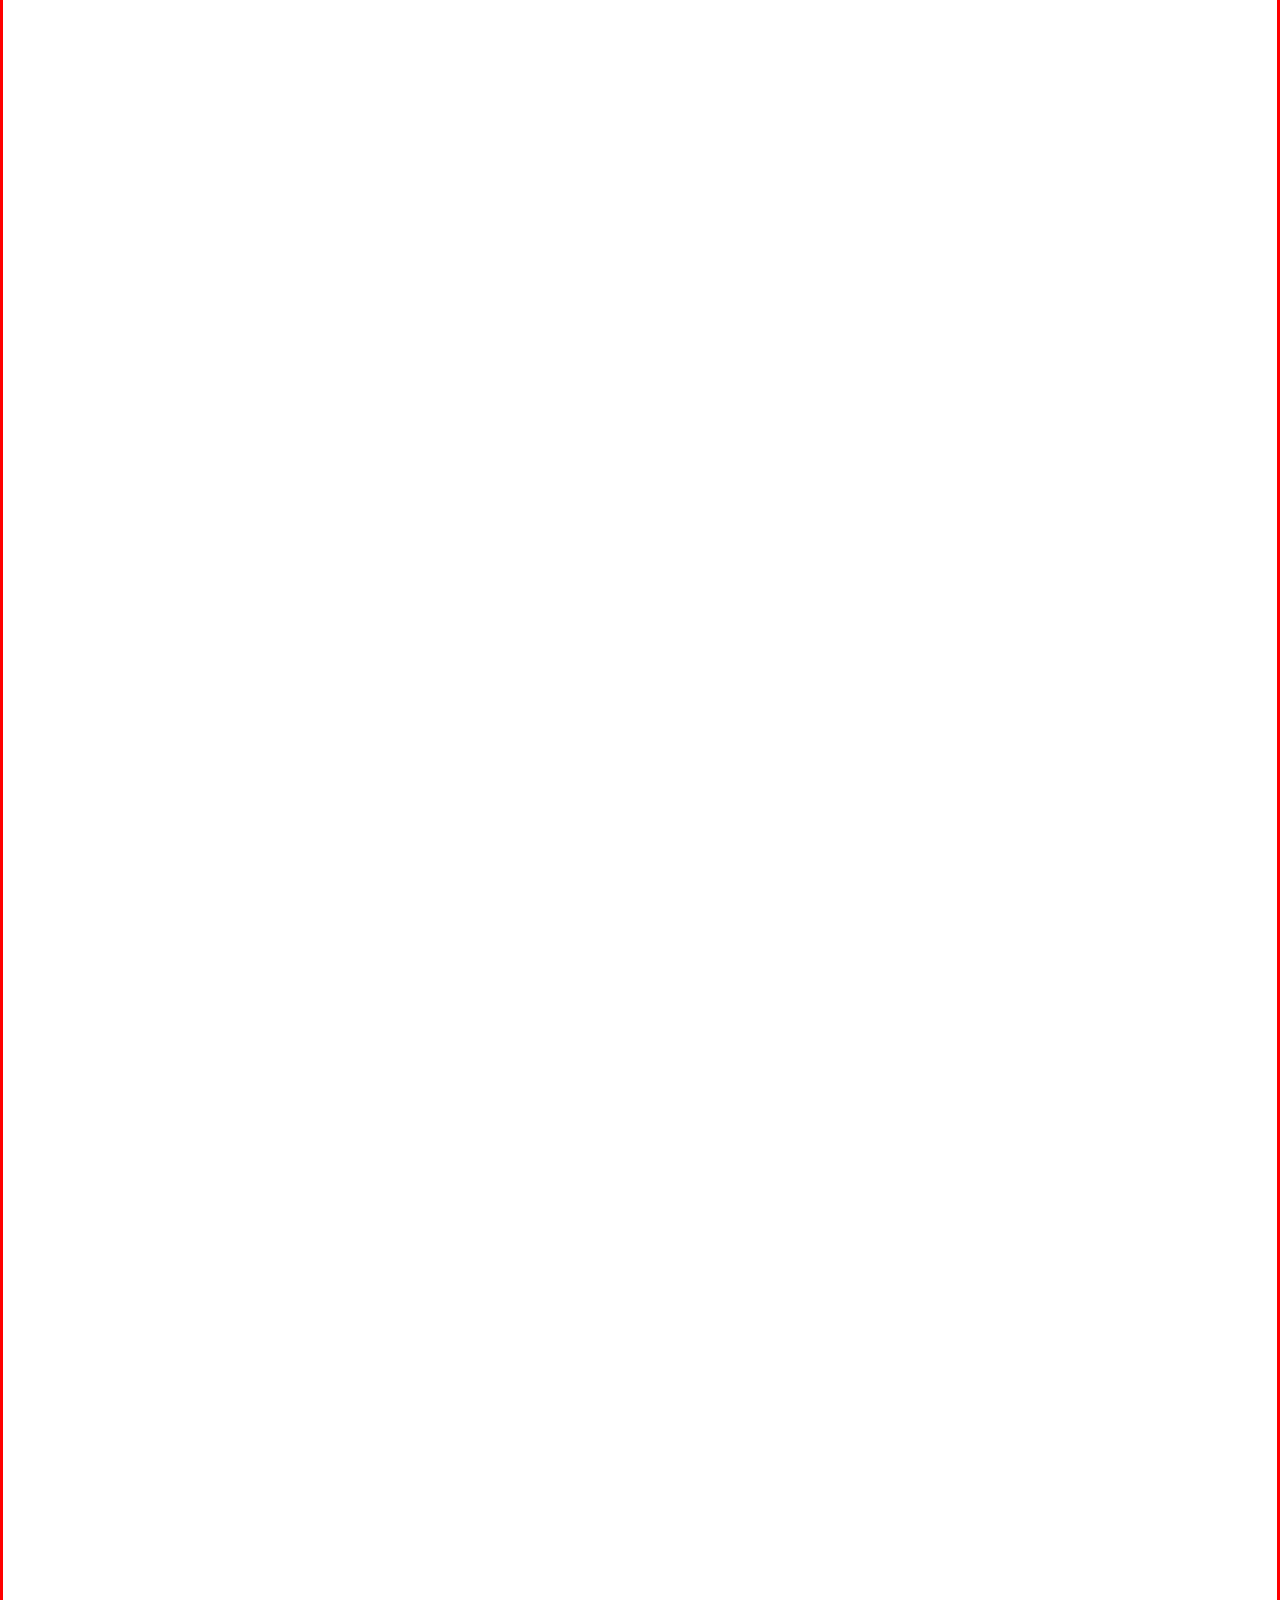
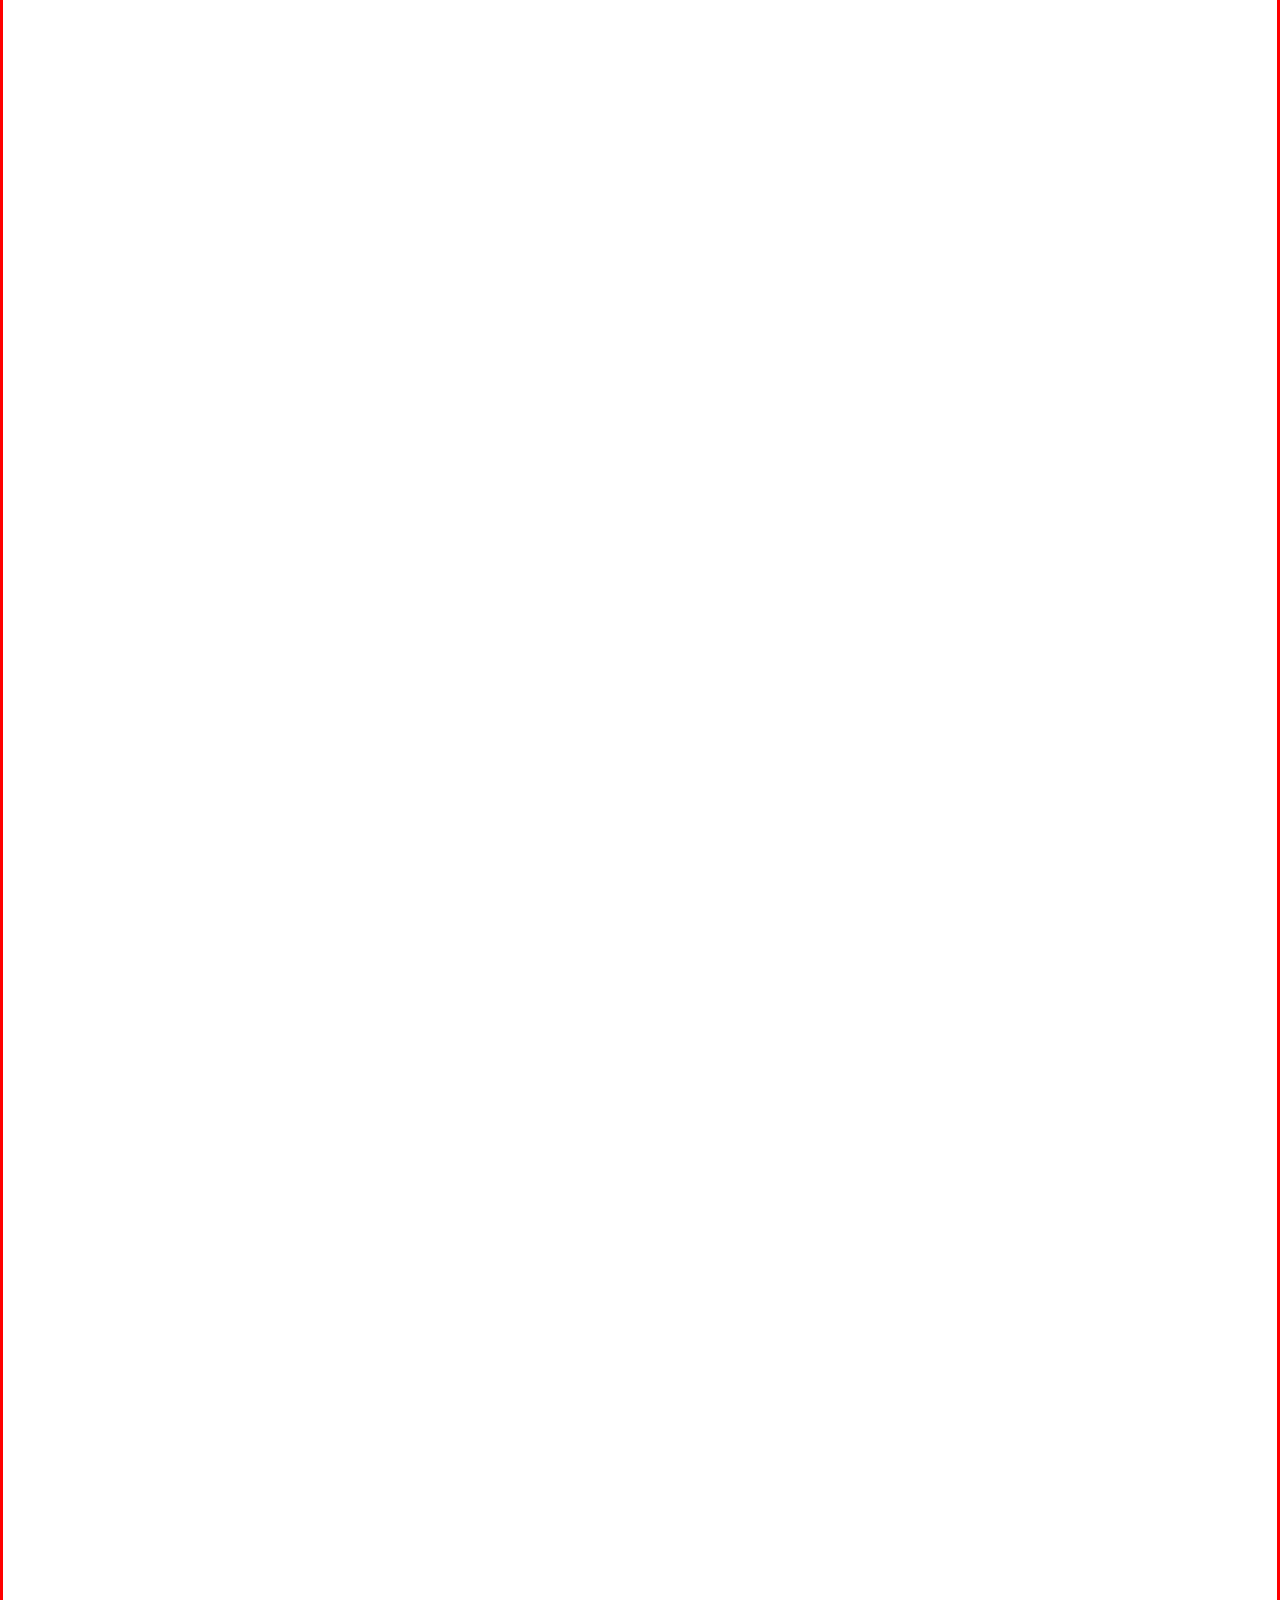
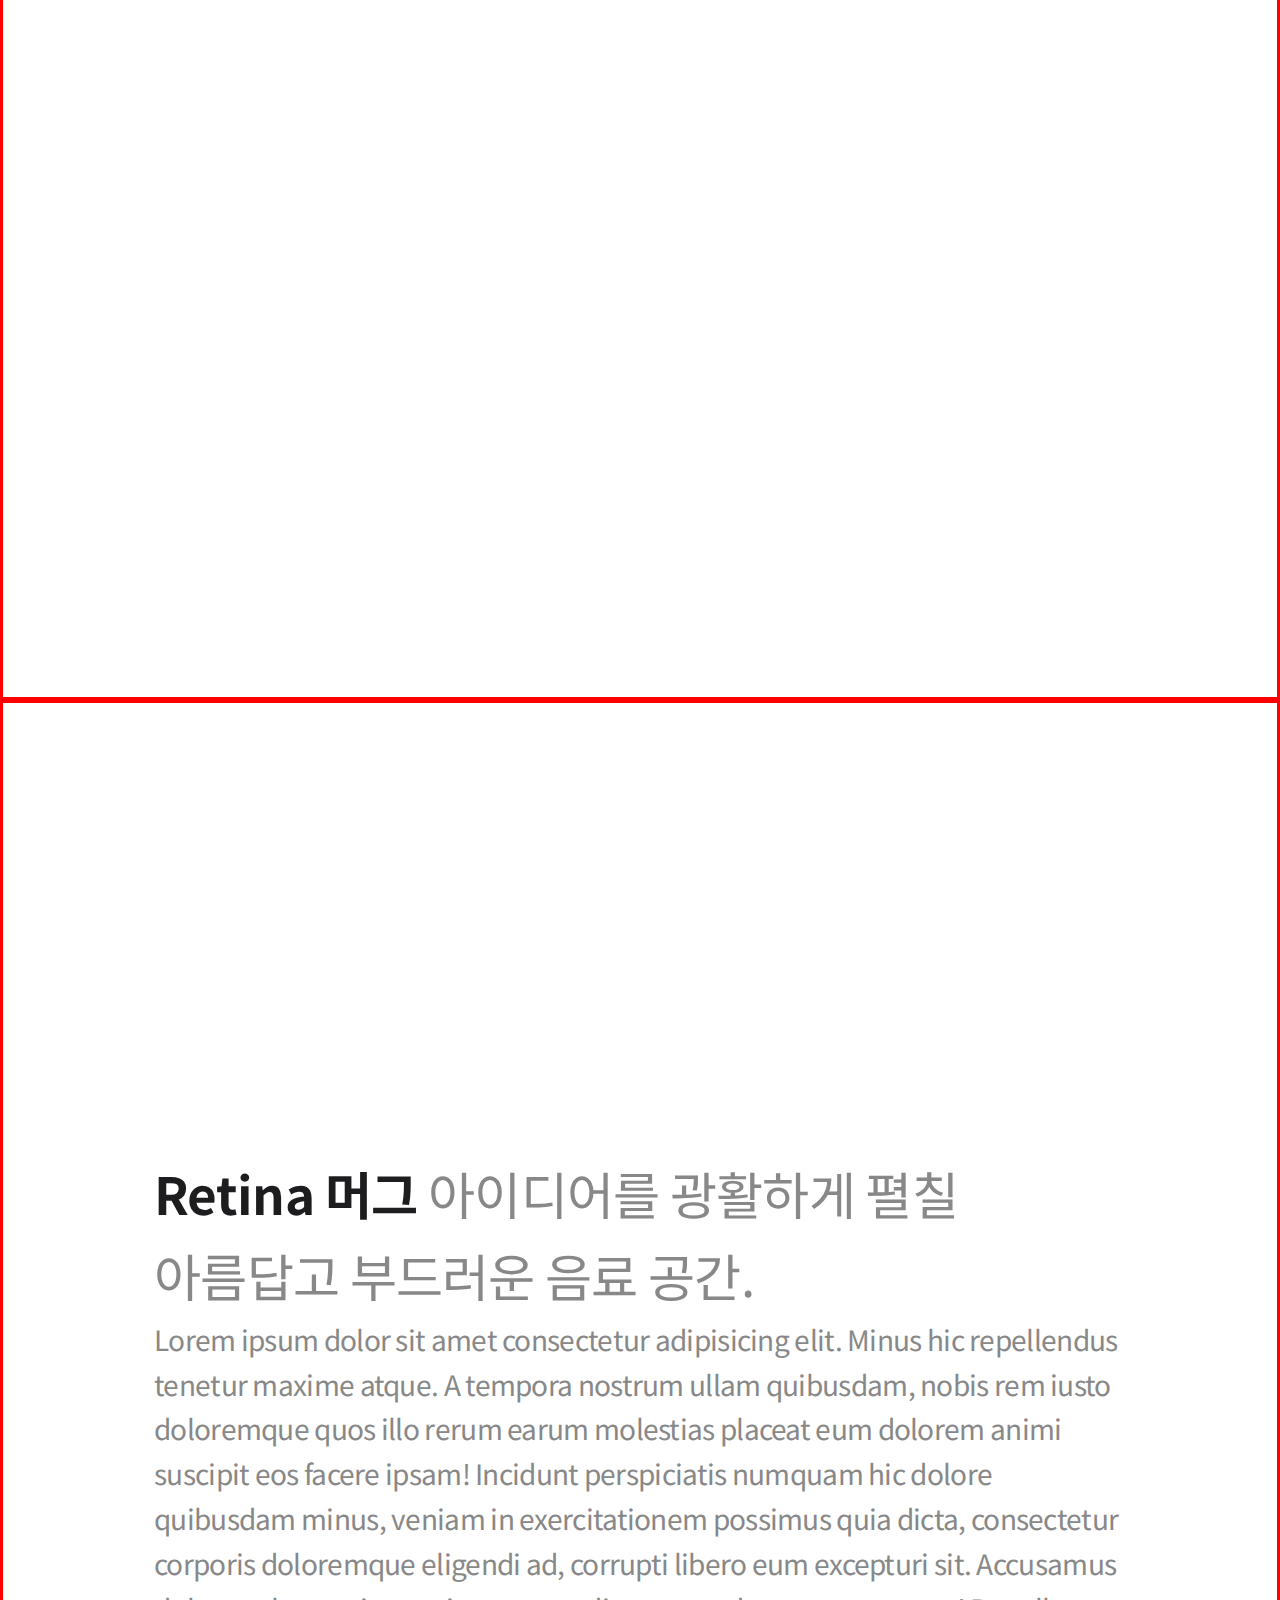
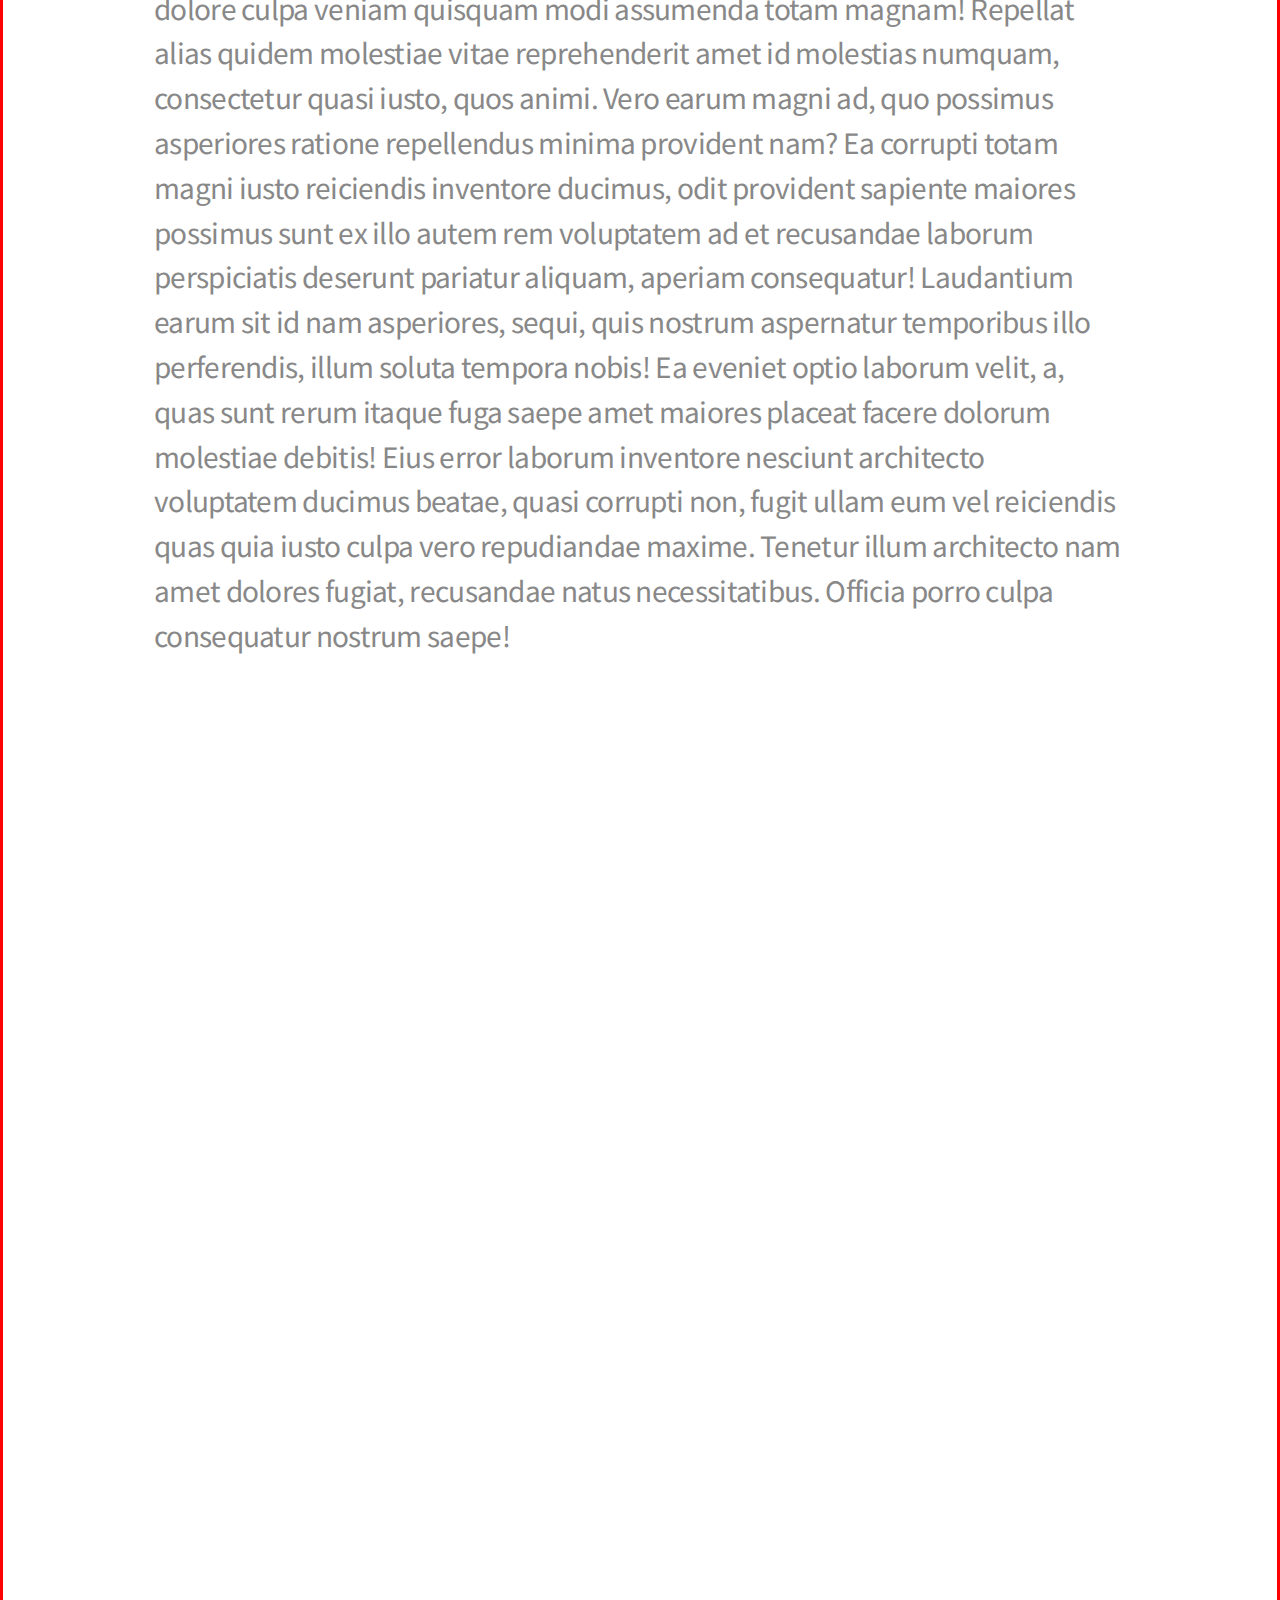
==== commit 49b2a397: "스크롤 애니메이션 구현 3" ====
--- a/blank.html
+++ b/blank.html
@@ -37,7 +37,7 @@
                 <div class="sticky-elem main-message a">
                     <p>온전히 빠져들게 하는<br />최고급 세라믹</p>
                 </div>
-                <div class="sticky-elem main-message b">
+                <!-- <div class="sticky-elem main-message b">
                     <p>
                         주변 맛을 느끼게 해주는 <br />
                         주변 맛 허용 모드
@@ -54,7 +54,7 @@
                         새로운 입가를 <br />
                         찾아온 매혹
                     </p>
-                </div>
+                </div> -->
             </section>
             <section class="scroll-section" id="scroll-section-1">
                 <p class="description">
--- a/css/main.css
+++ b/css/main.css
@@ -83,6 +83,7 @@
     margin: 5px 0;
     height: 3em;
     font-size: 2.5rem;
+    opacity: 0;
 }
 
 .main-message p {
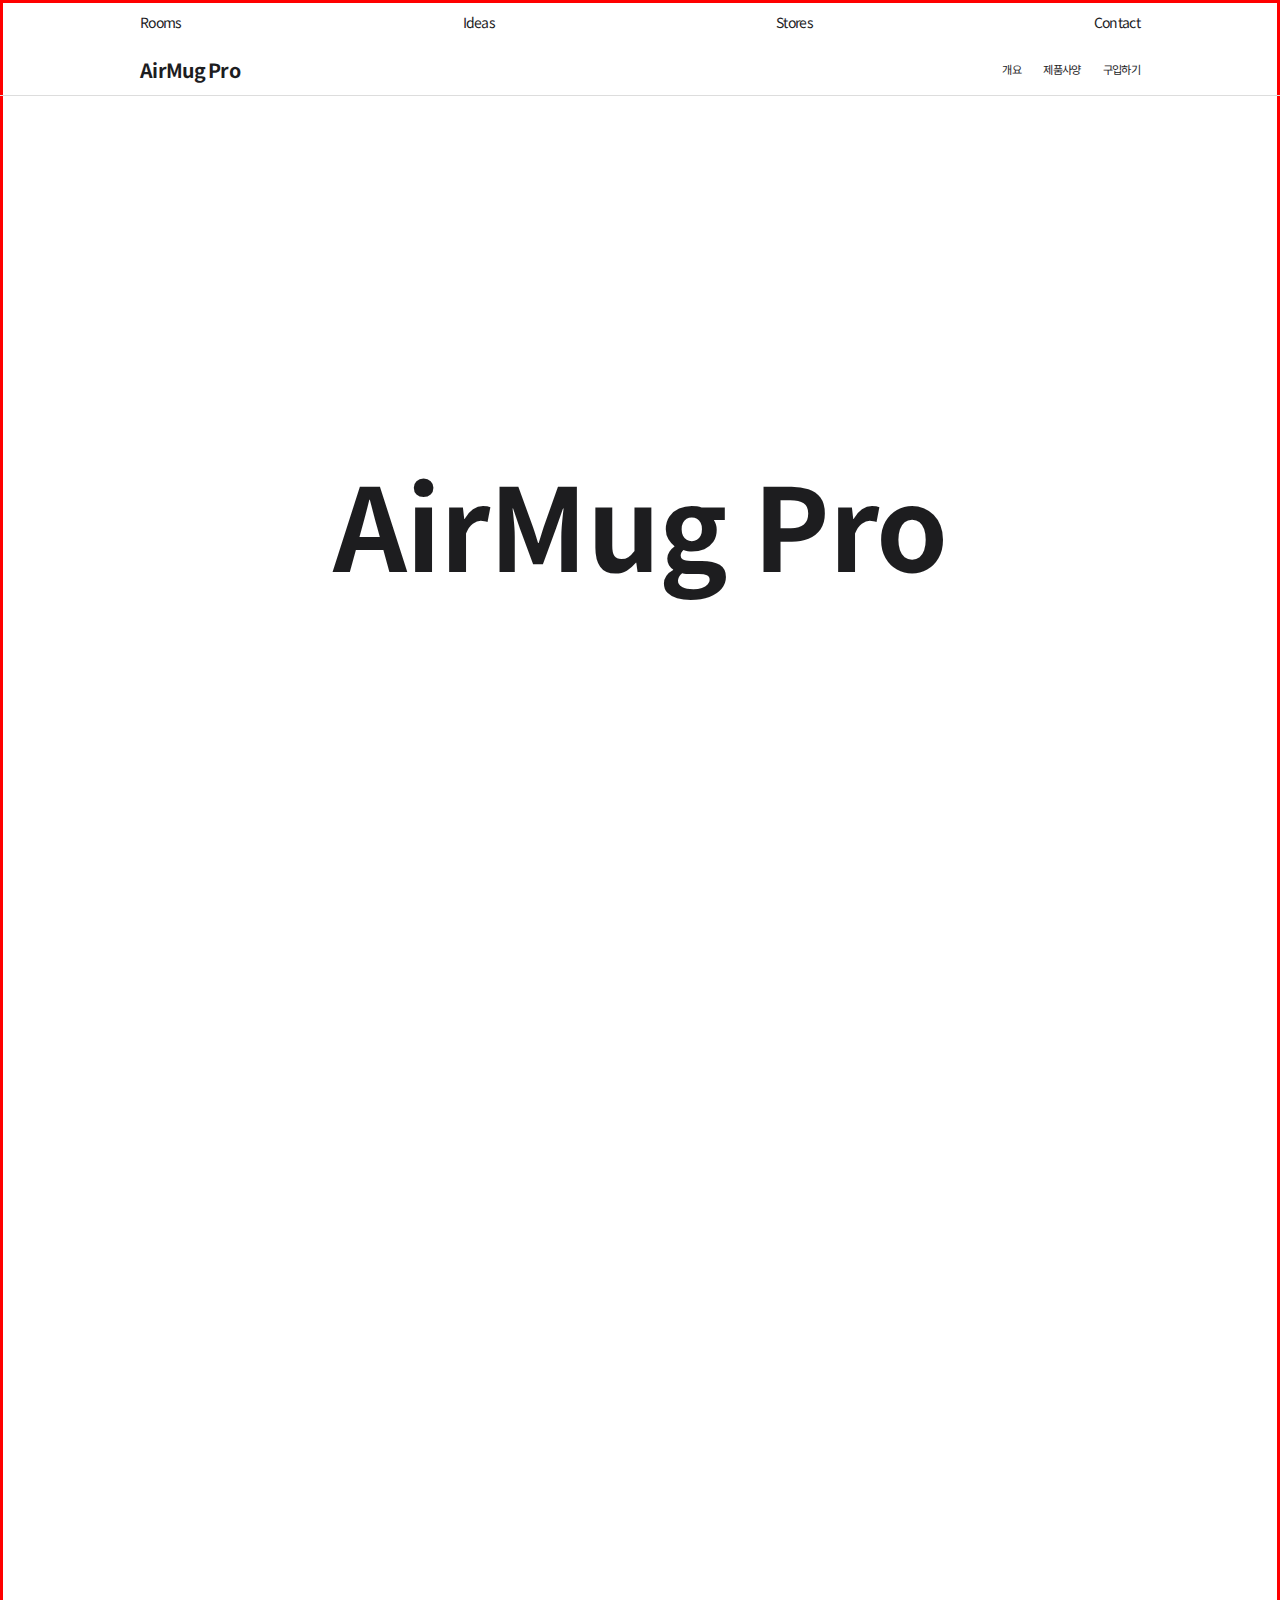
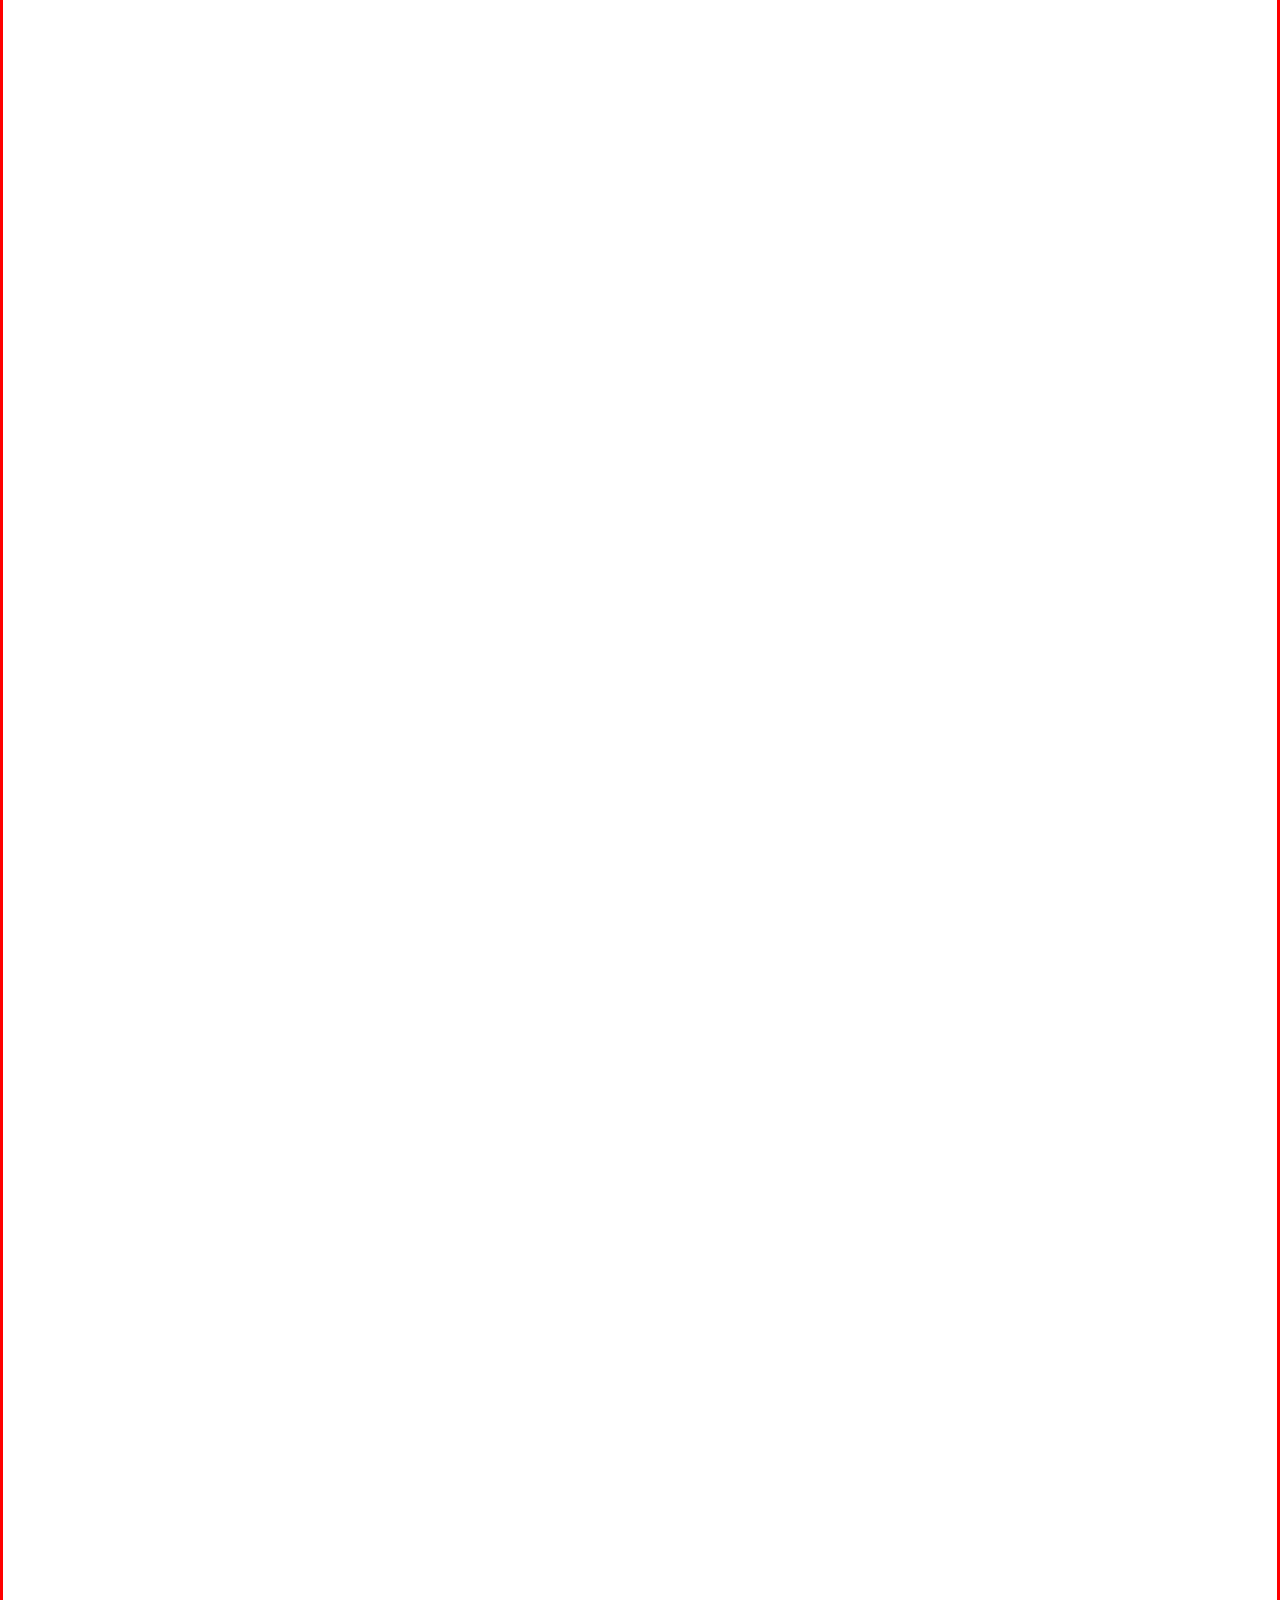
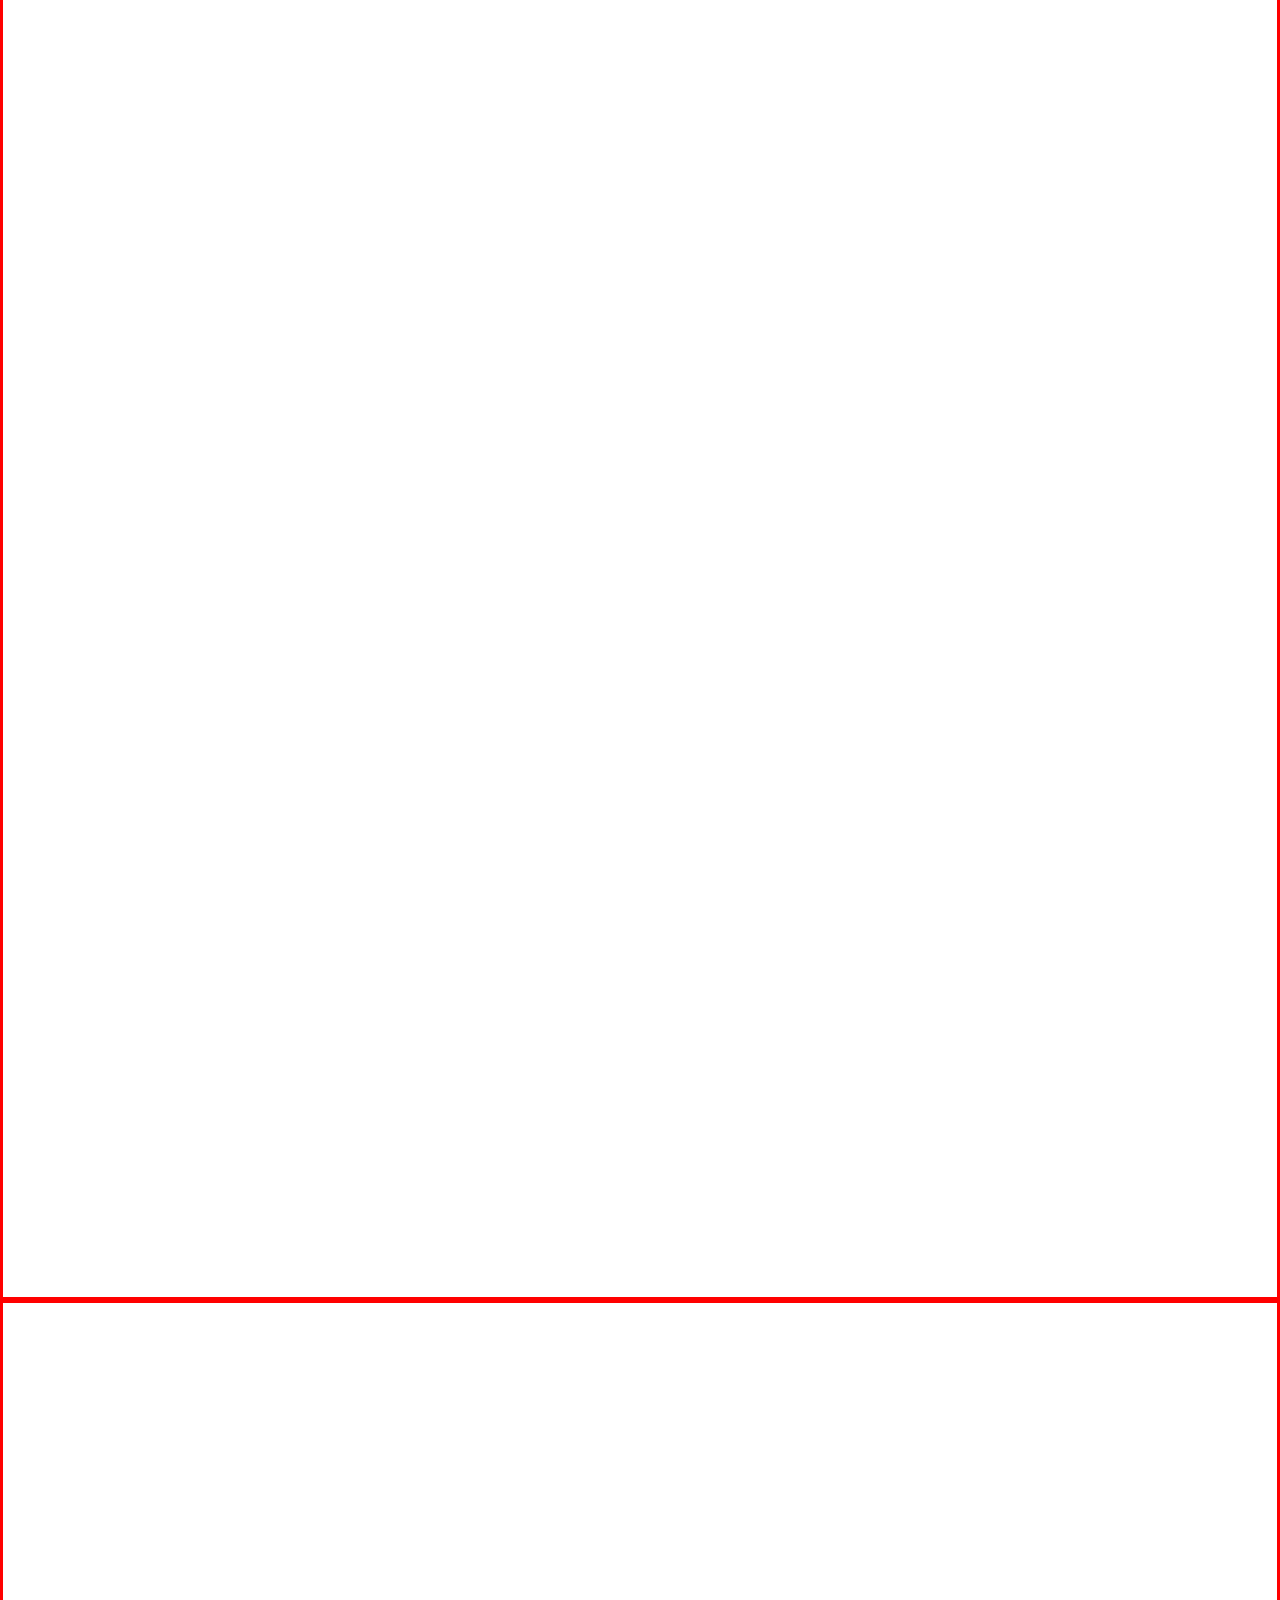
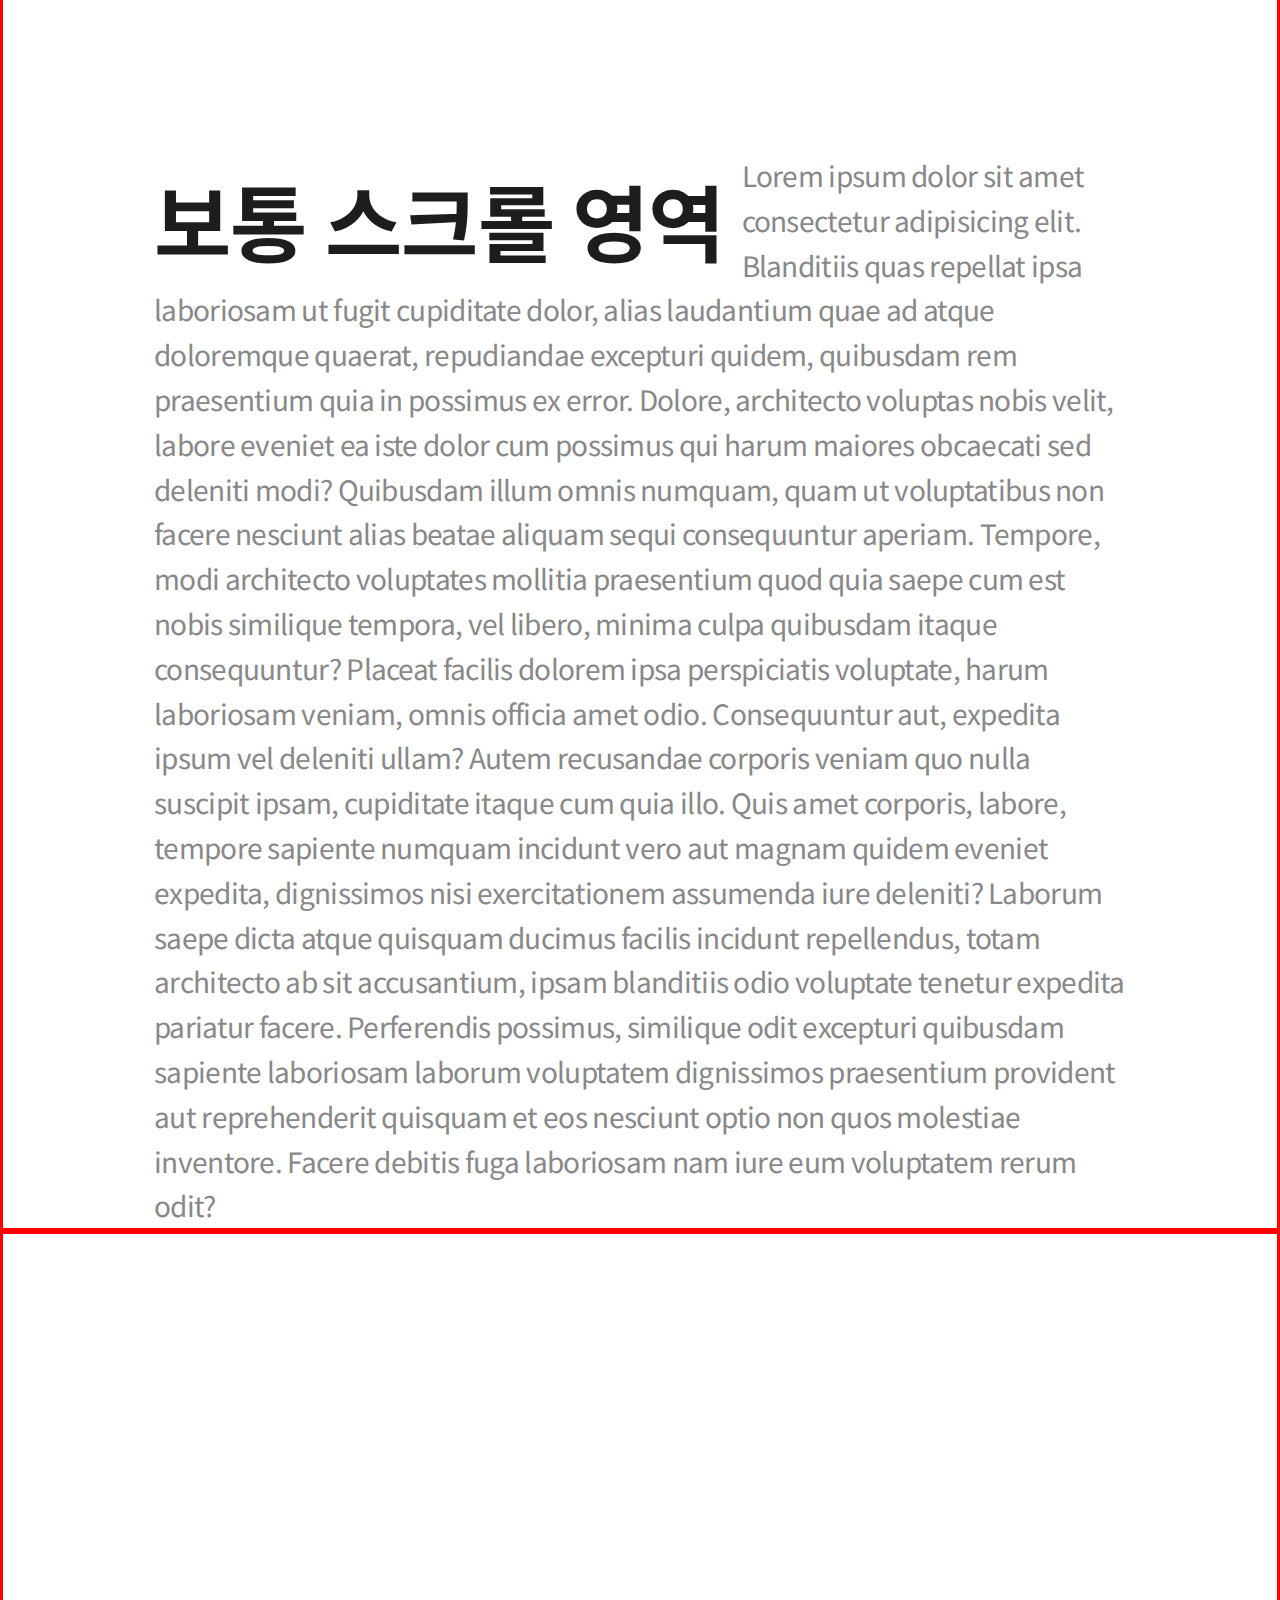
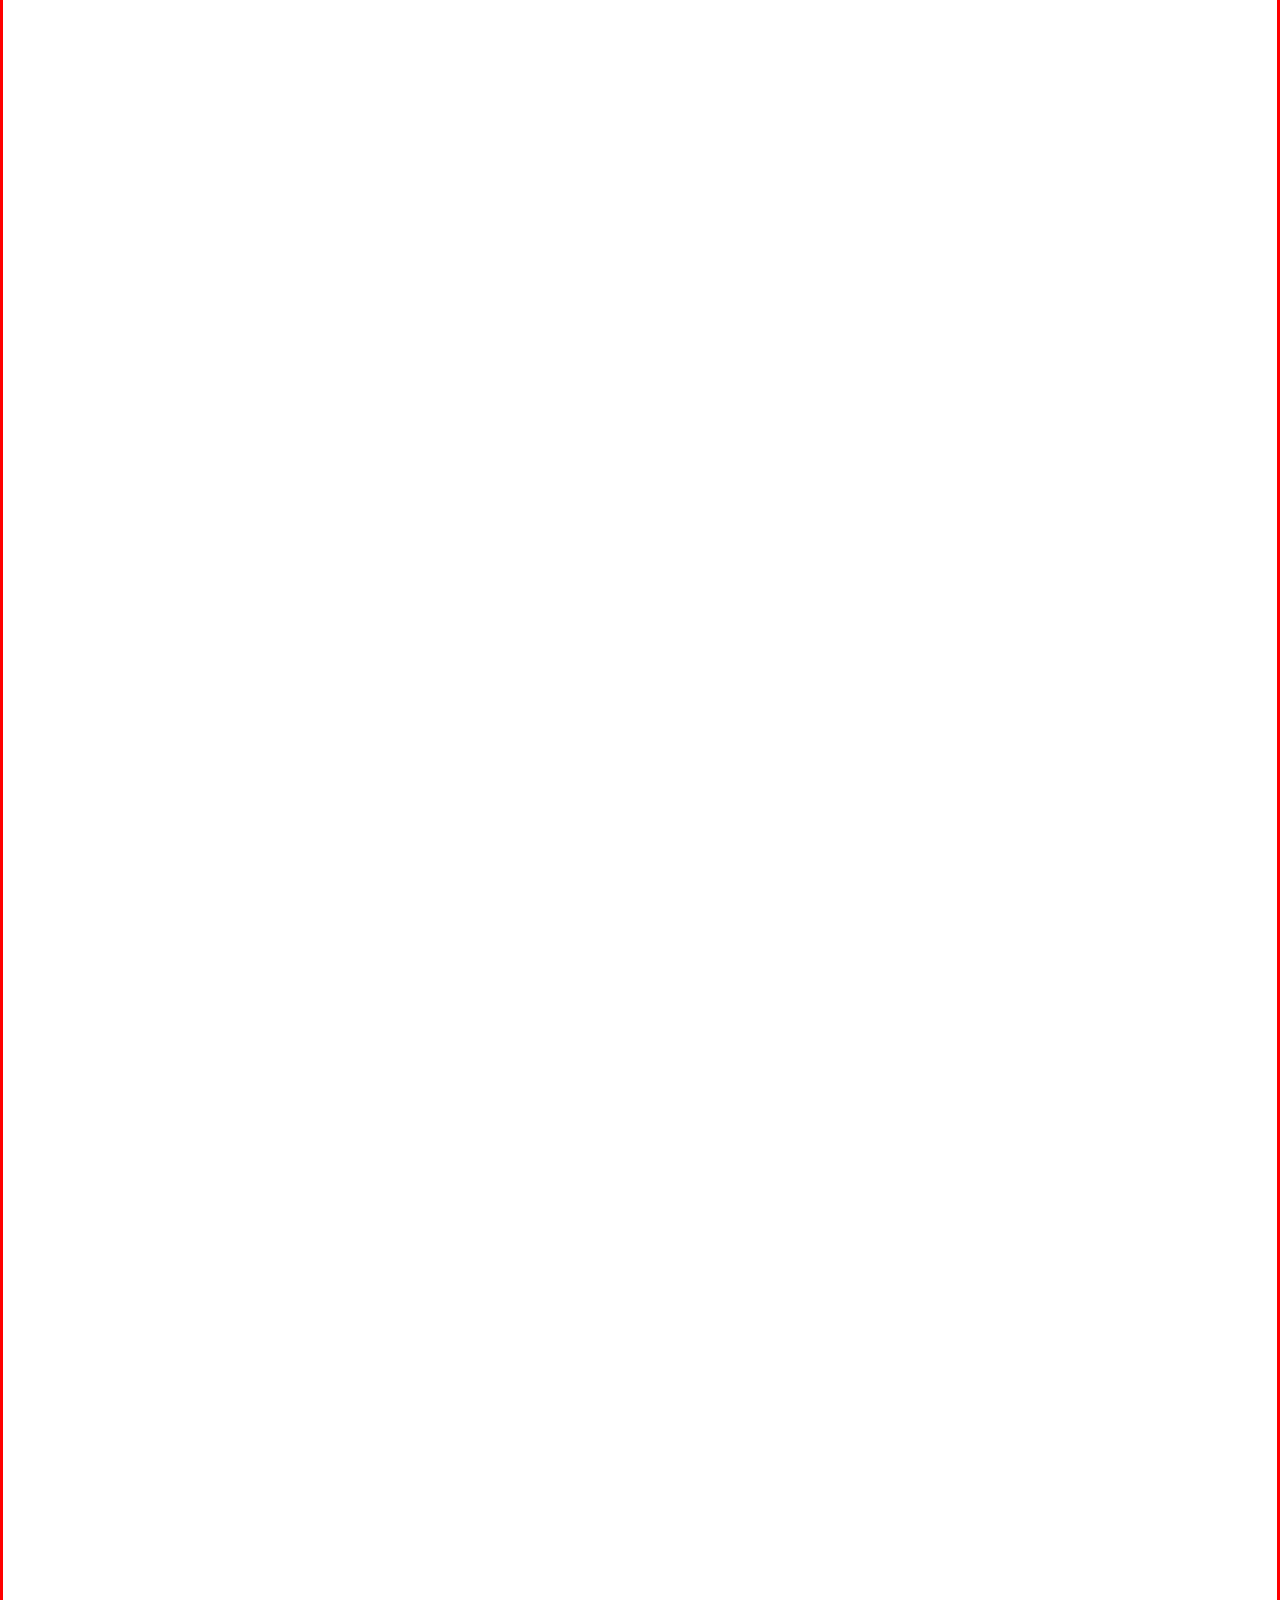
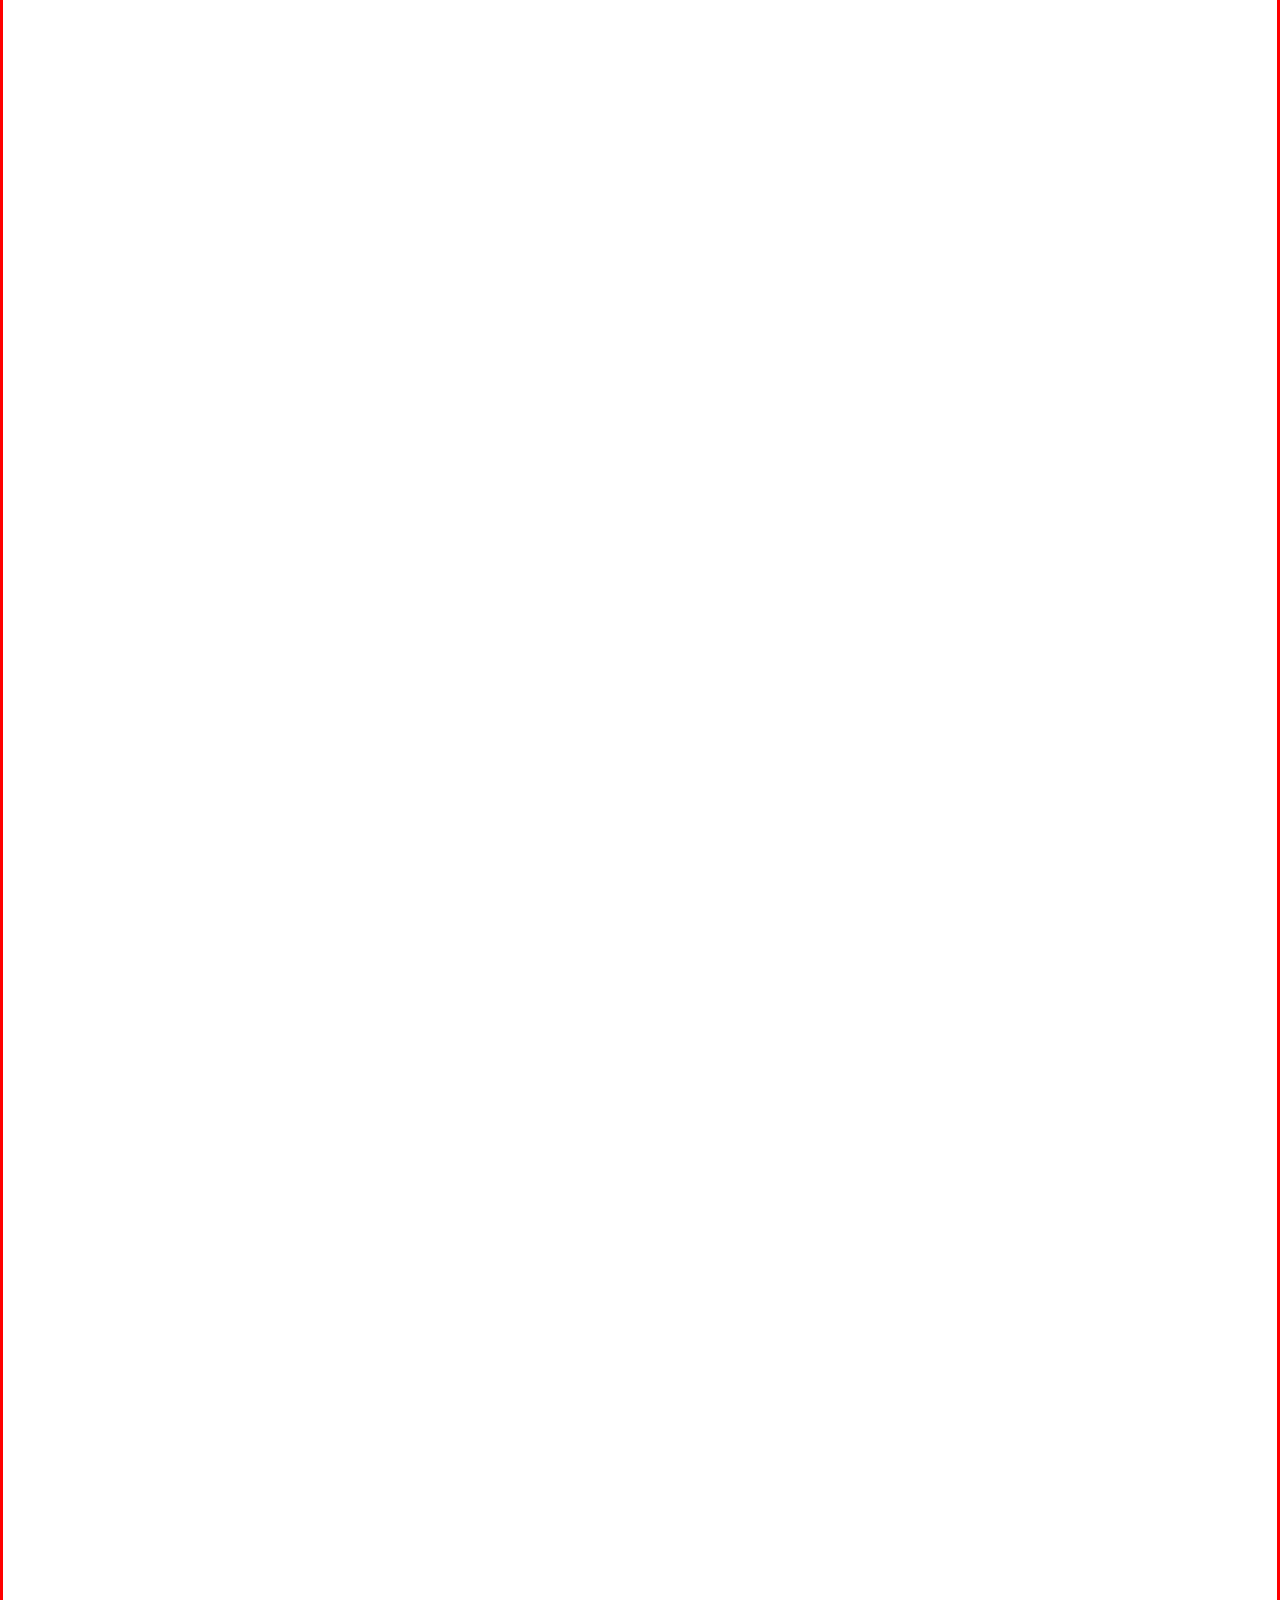
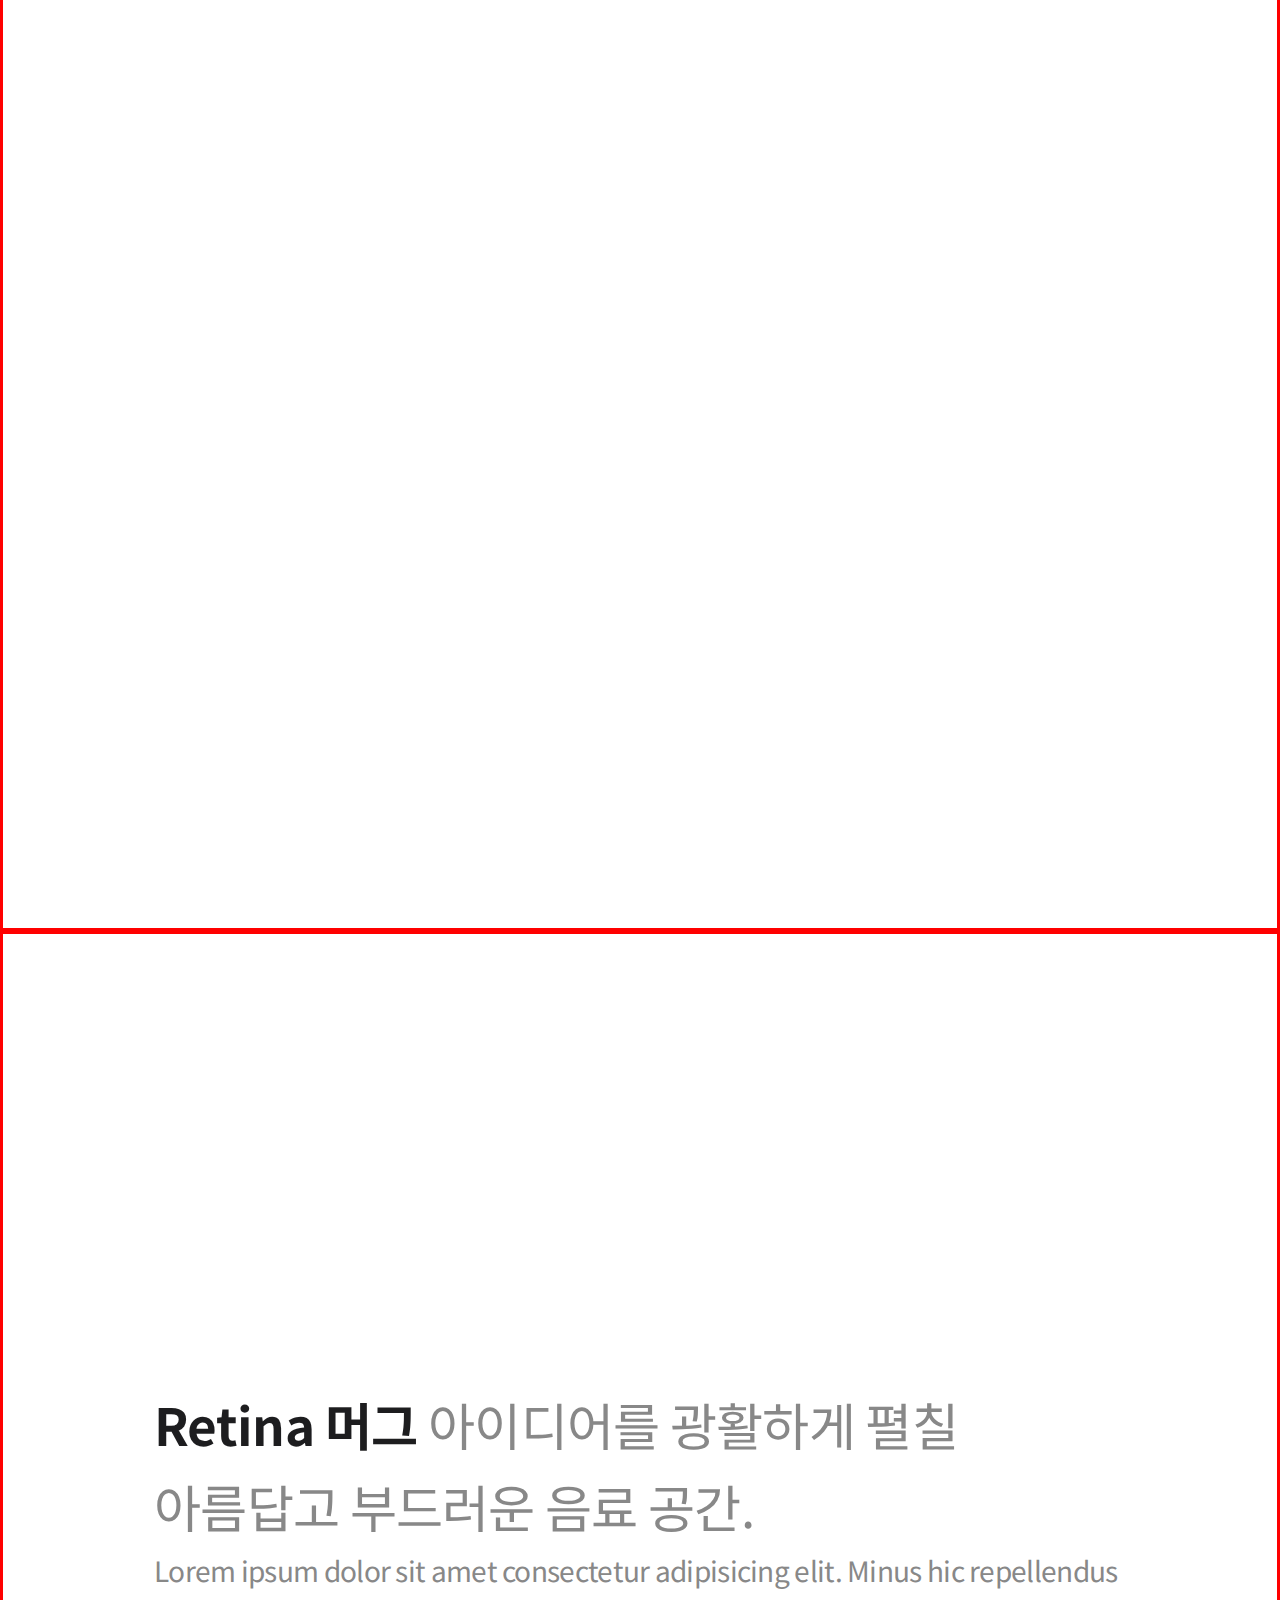
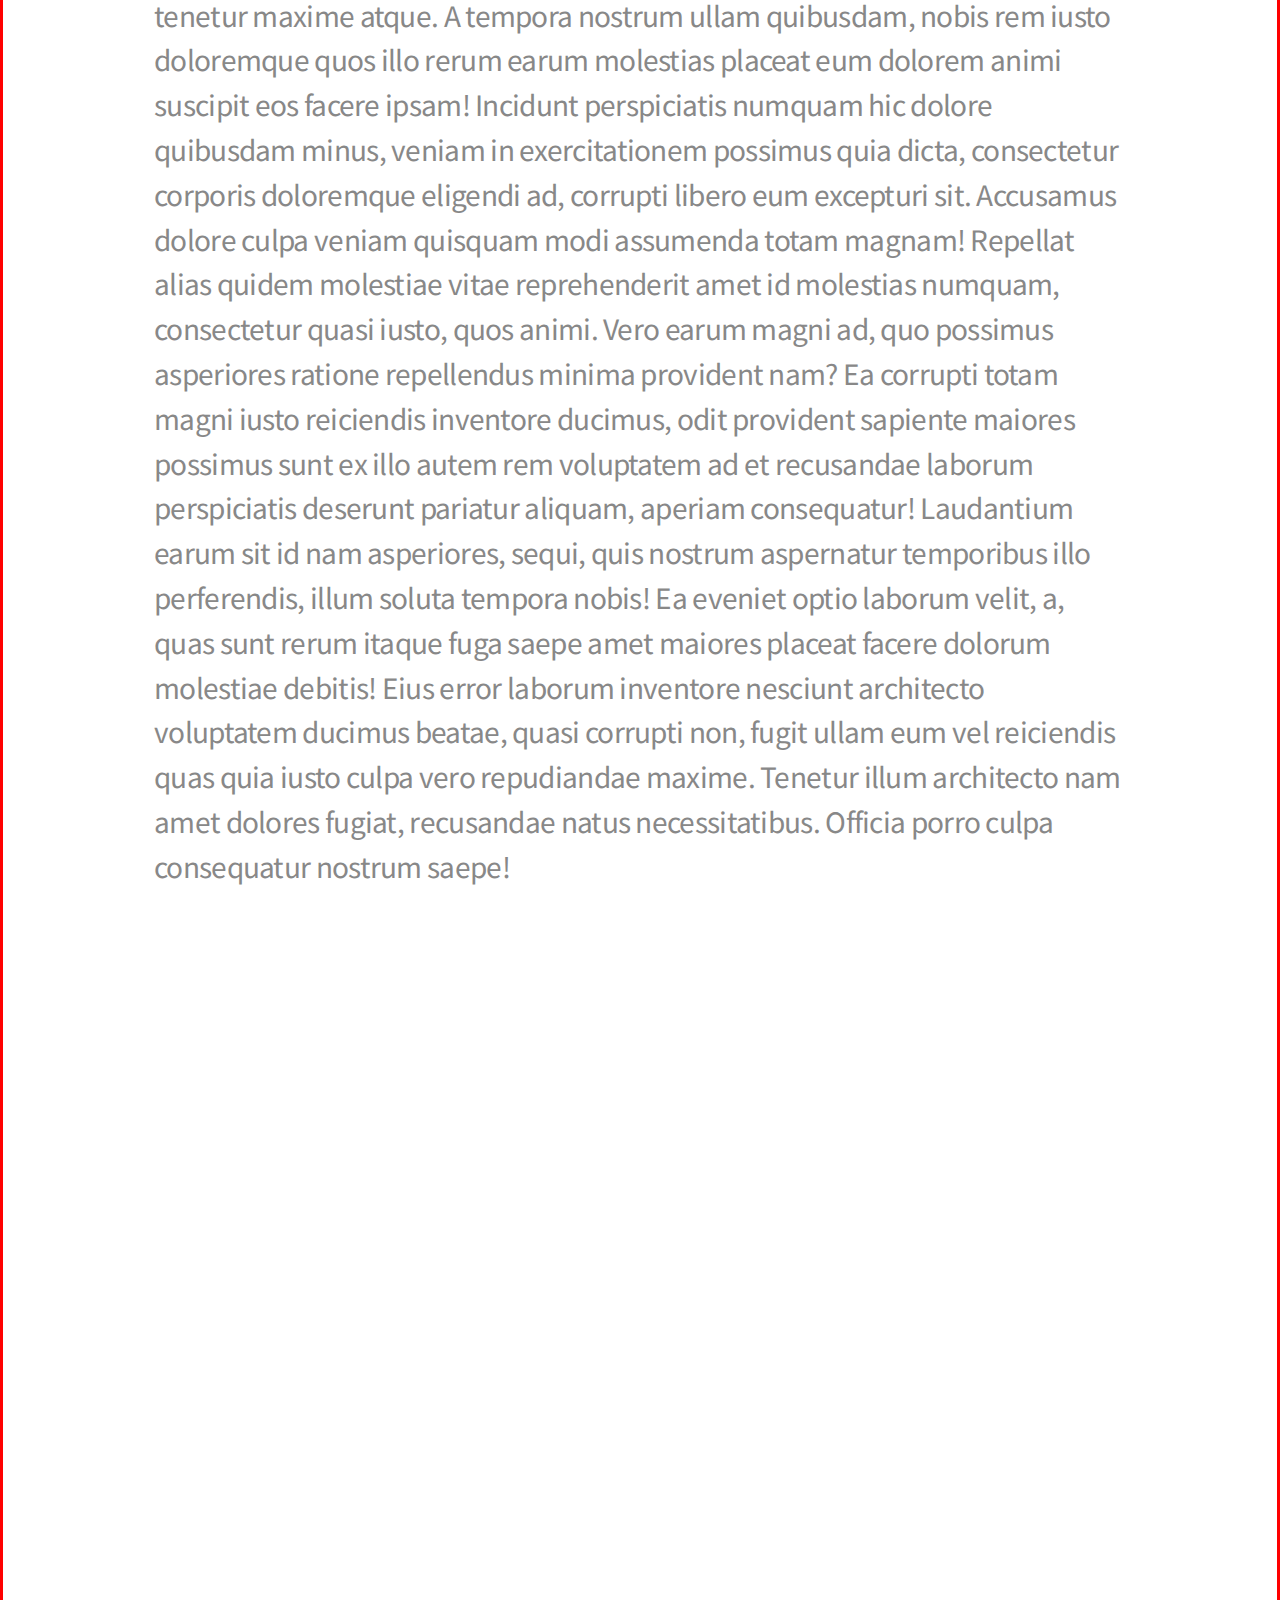
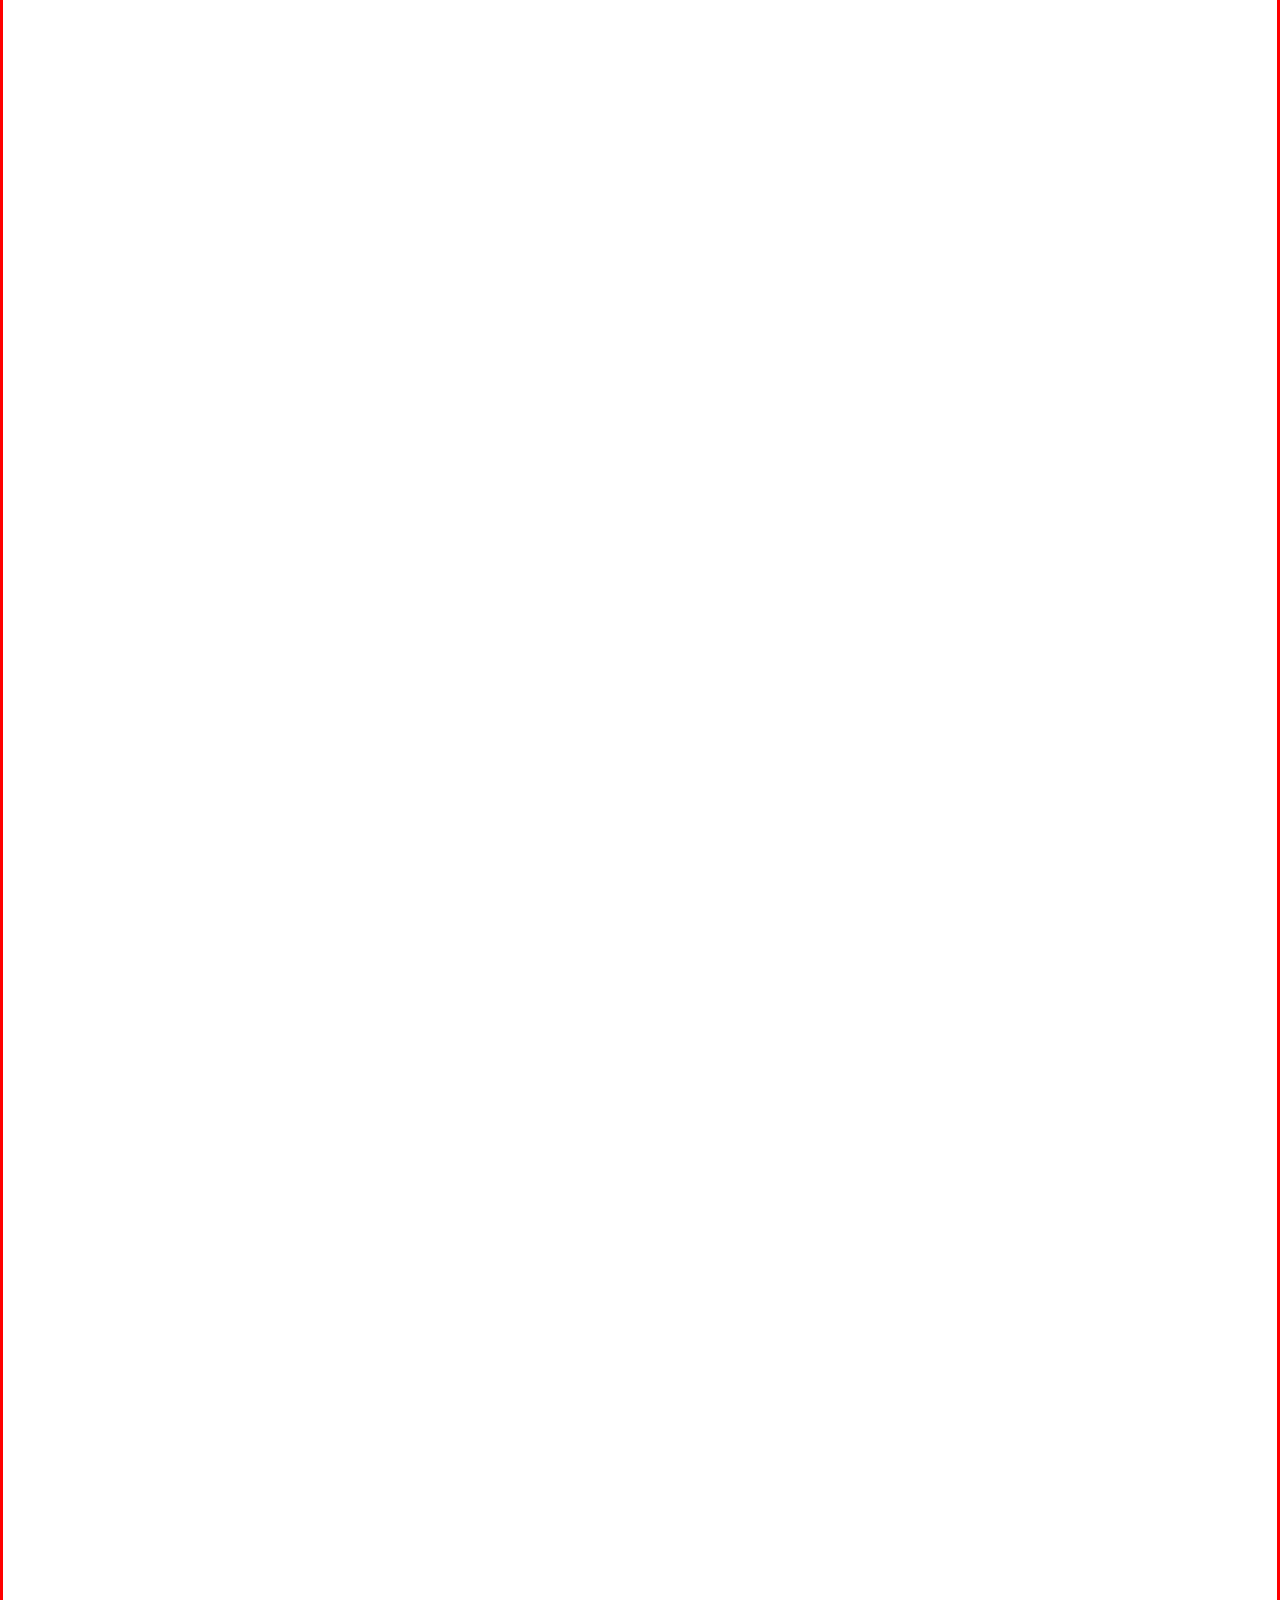
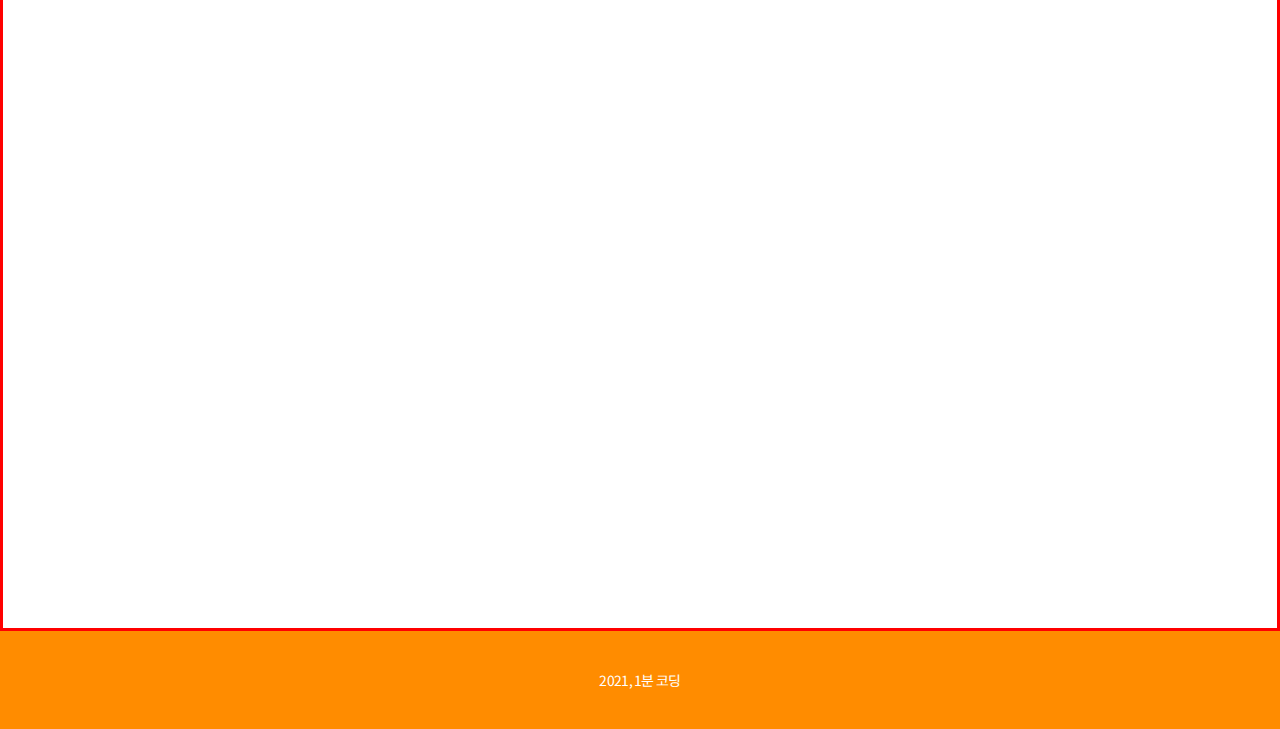
==== commit c38f4cd7: "자잘한 수정사항 처리" ====
--- a/blank.html
+++ b/blank.html
@@ -83,13 +83,13 @@
                 </p>
             </section>
             <section class="scroll-section" id="scroll-section-2">
-                <div class="sticky-elem main-message">
+                <div class="sticky-elem main-message a">
                     <p>
                         <small>편안한 촉감</small>
                         입과 하나 되다
                     </p>
                 </div>
-                <div class="sticky-elem desc-message">
+                <div class="sticky-elem desc-message b">
                     <p>
                         편안한 목넘김을 완성하는 디테일한 여러 구성 요소들, 우리는 이를 하나하나
                         새롭게 살피고 재구성하는 과정을 거쳐 새로운 수준의 머그, AirMug Pro를
@@ -98,7 +98,7 @@
                     </p>
                     <div class="pin"></div>
                 </div>
-                <div class="sticky-elem desc-message">
+                <div class="sticky-elem desc-message c">
                     <p>
                         디자인 앤 퀄리티 오브 스웨덴, <br />
                         메이드 인 코리아
--- a/css/main.css
+++ b/css/main.css
@@ -128,6 +128,15 @@
     background-color: rgb(29, 29, 31);
 }
 
+#scroll-section-2 .b {
+    top: 10%;
+    left: 40%;
+}
+#scroll-section-2 .c {
+    top: 15%;
+    left: 45%;
+}
+
 .mid-message {
     max-width: 1000px;
     margin: 0 auto;
@@ -167,7 +176,6 @@
 .sticky-elem {
     display: none;
     position: fixed;
-    top: 0;
     left: 0;
     width: 100%;
 }
@@ -178,6 +186,7 @@
     }
 
     .main-message {
+        top: 35vh;
         font-size: 4vw;
     }
 
@@ -201,6 +210,14 @@
         width: 20%;
     }
 
+    #scroll-section-2 .b {
+        top: 20%;
+        left: 53%;
+    }
+    #scroll-section-2 .c {
+        left: 55%;
+    }
+
     .mid-message {
         font-size: 4vw;
     }
